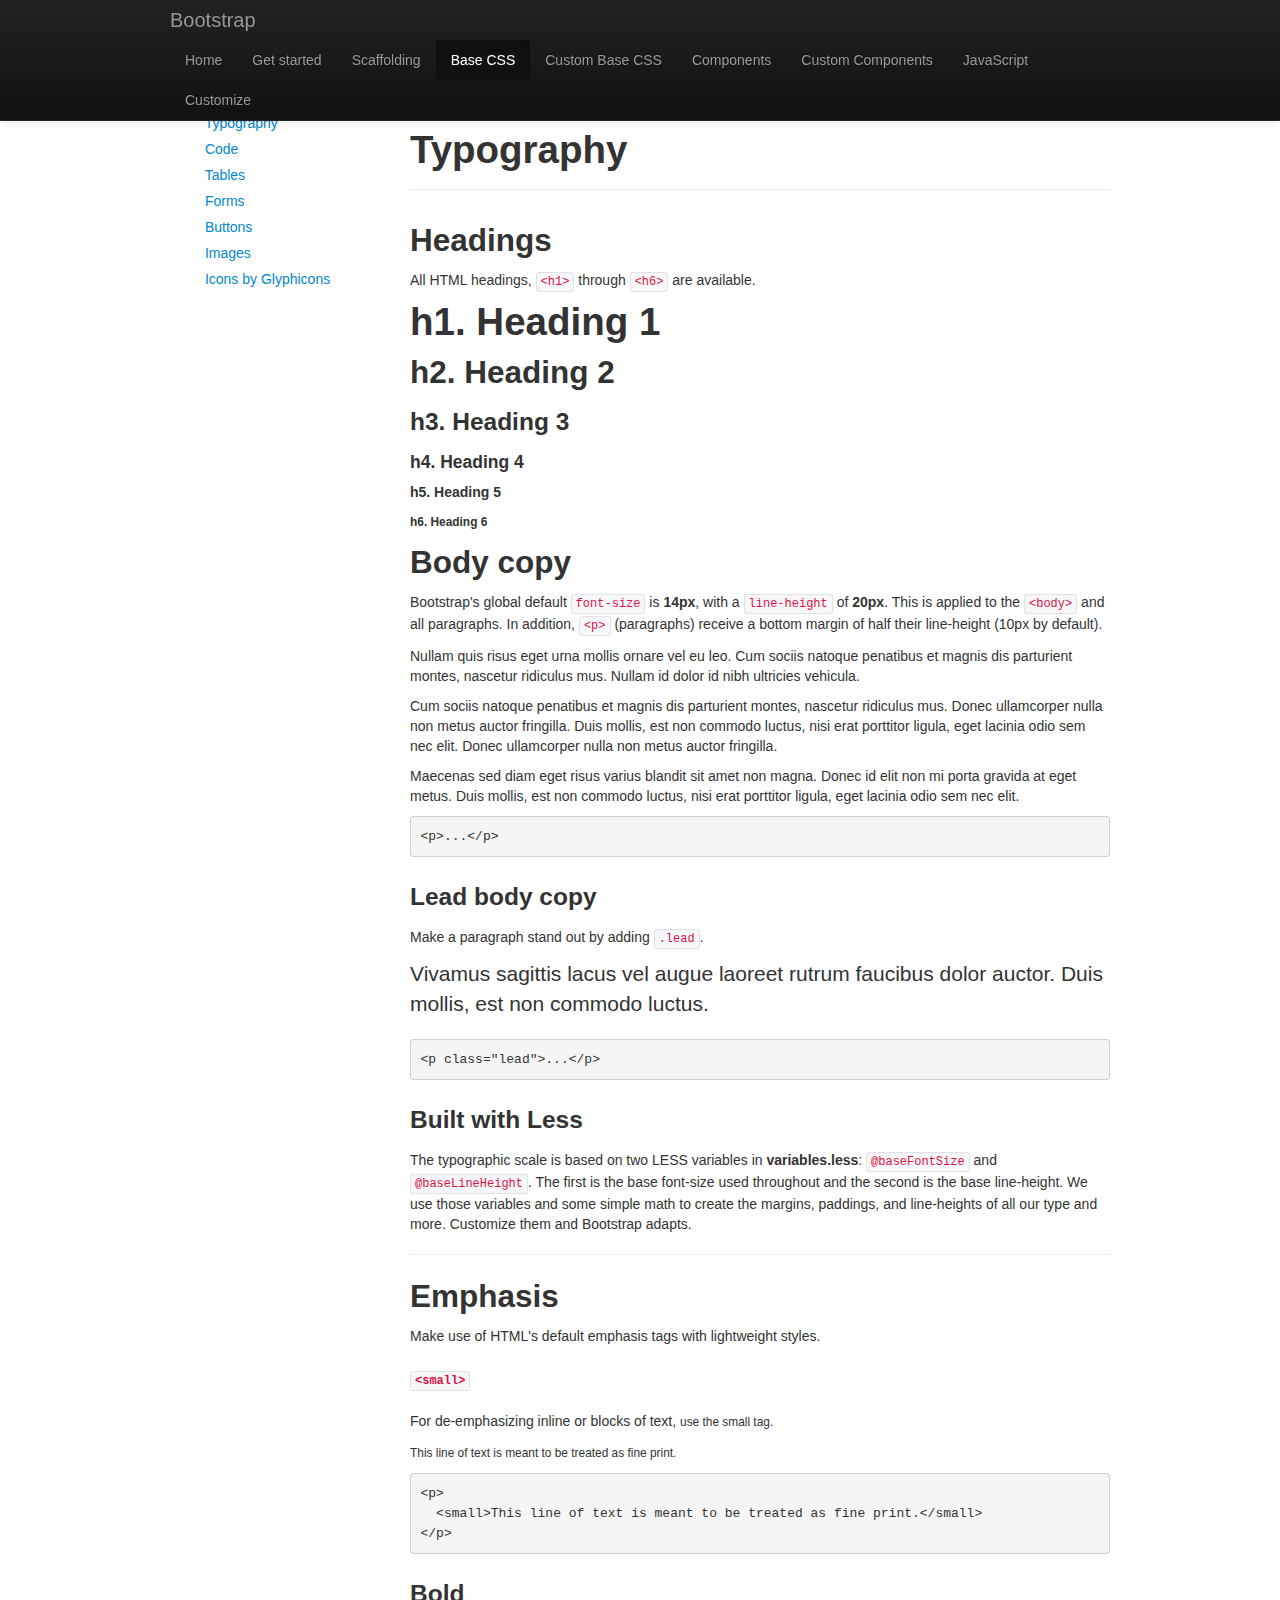
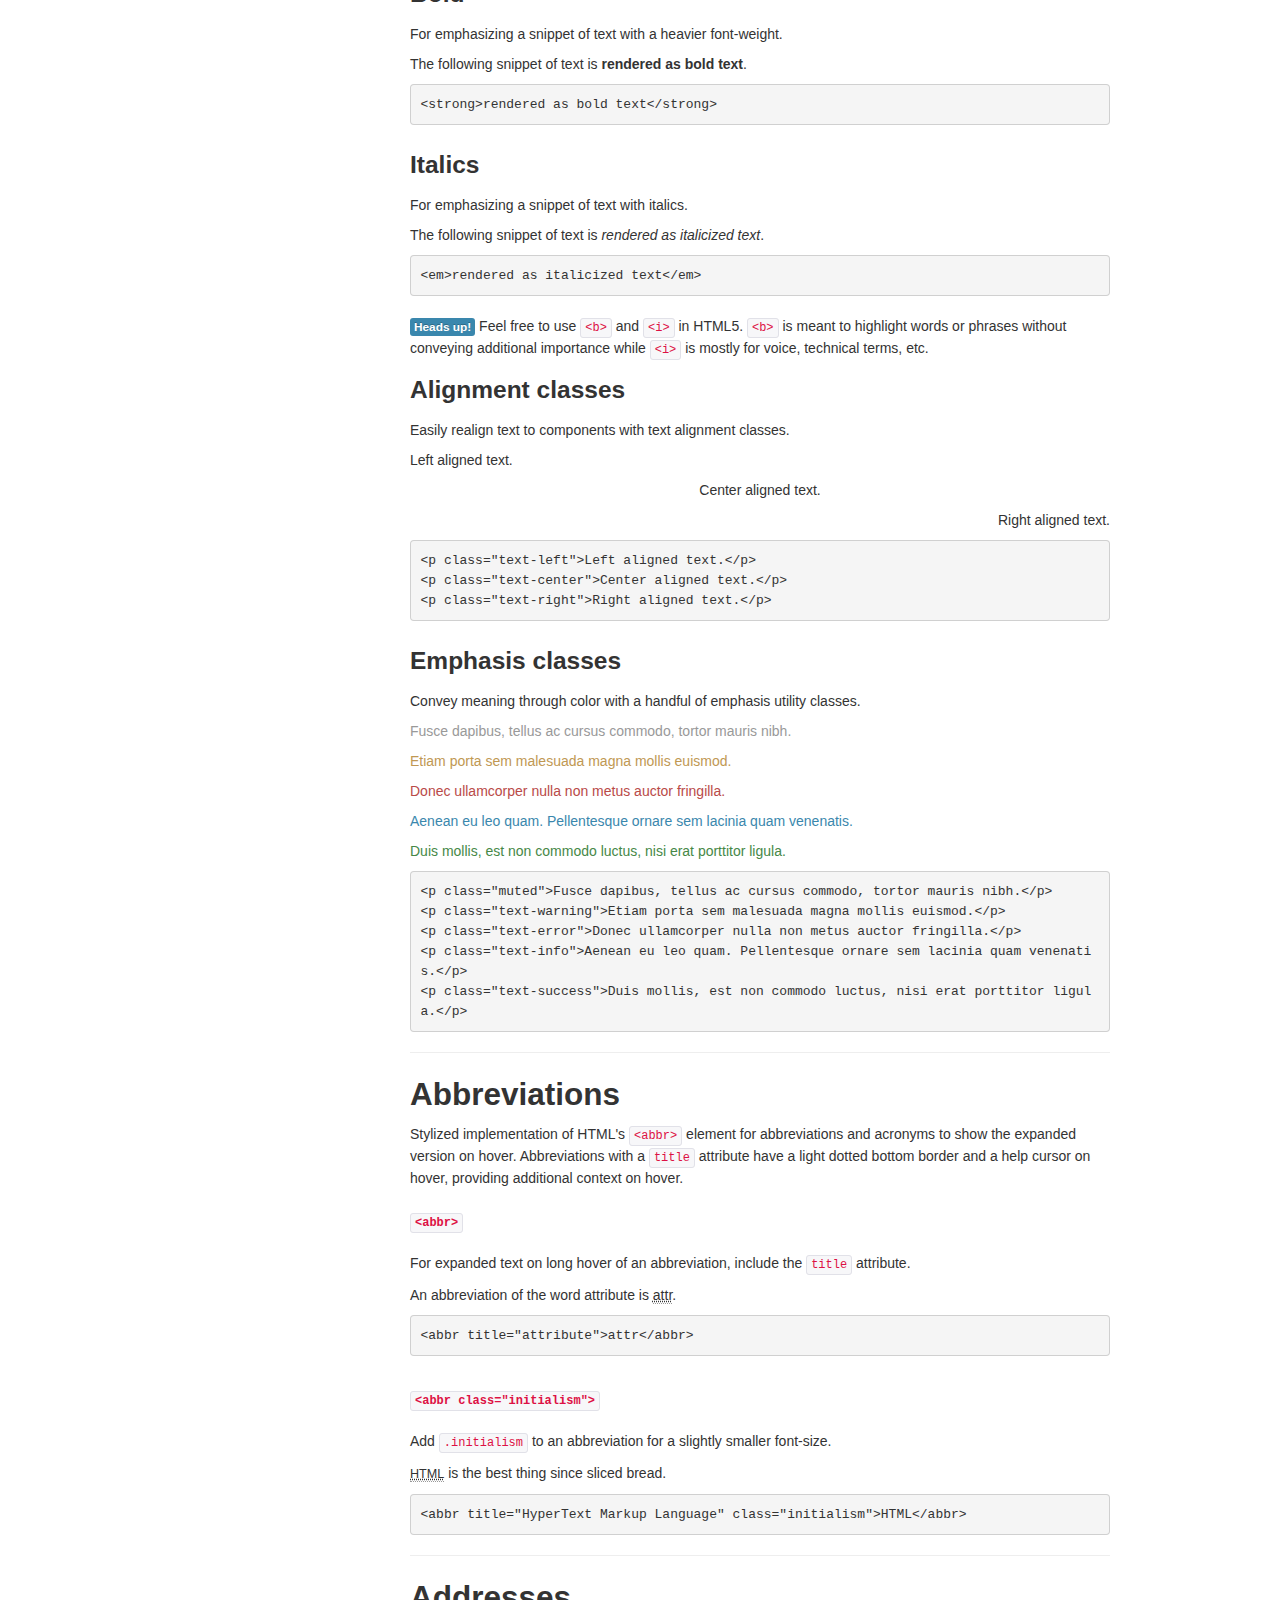
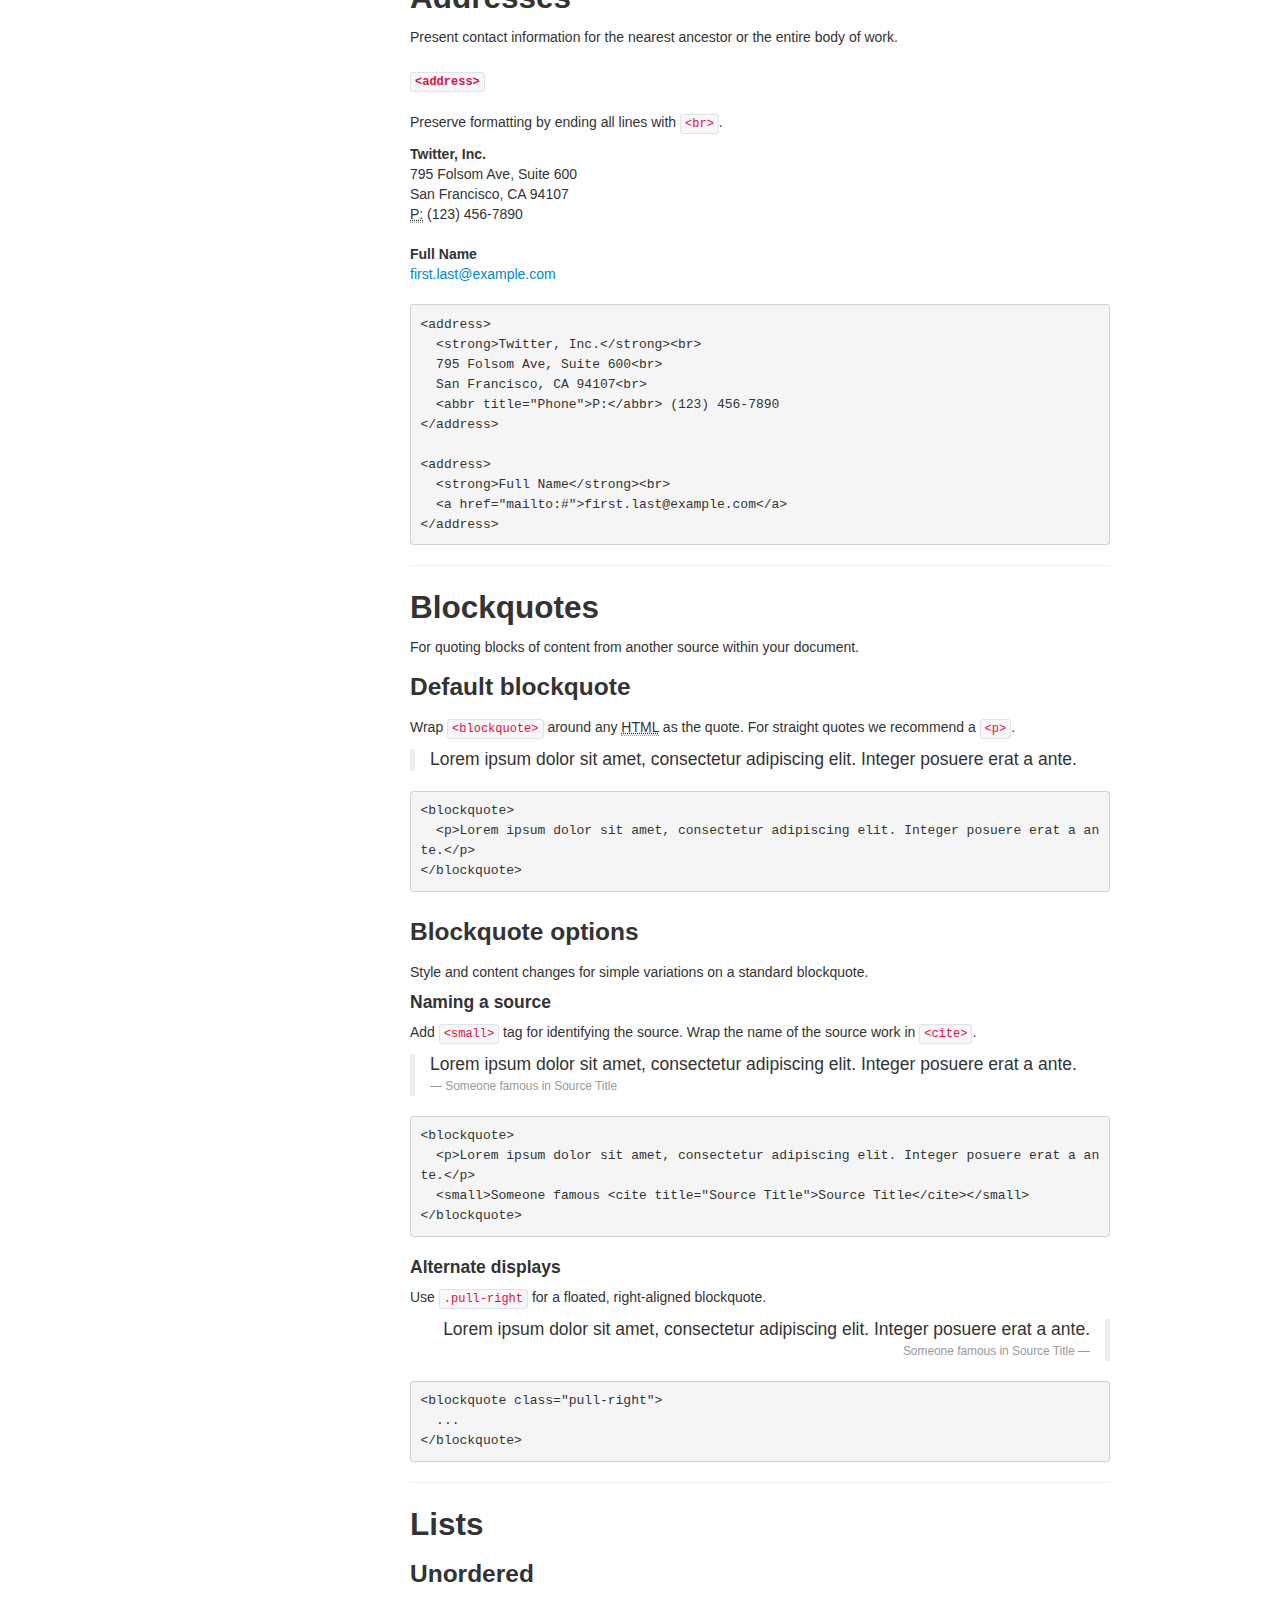
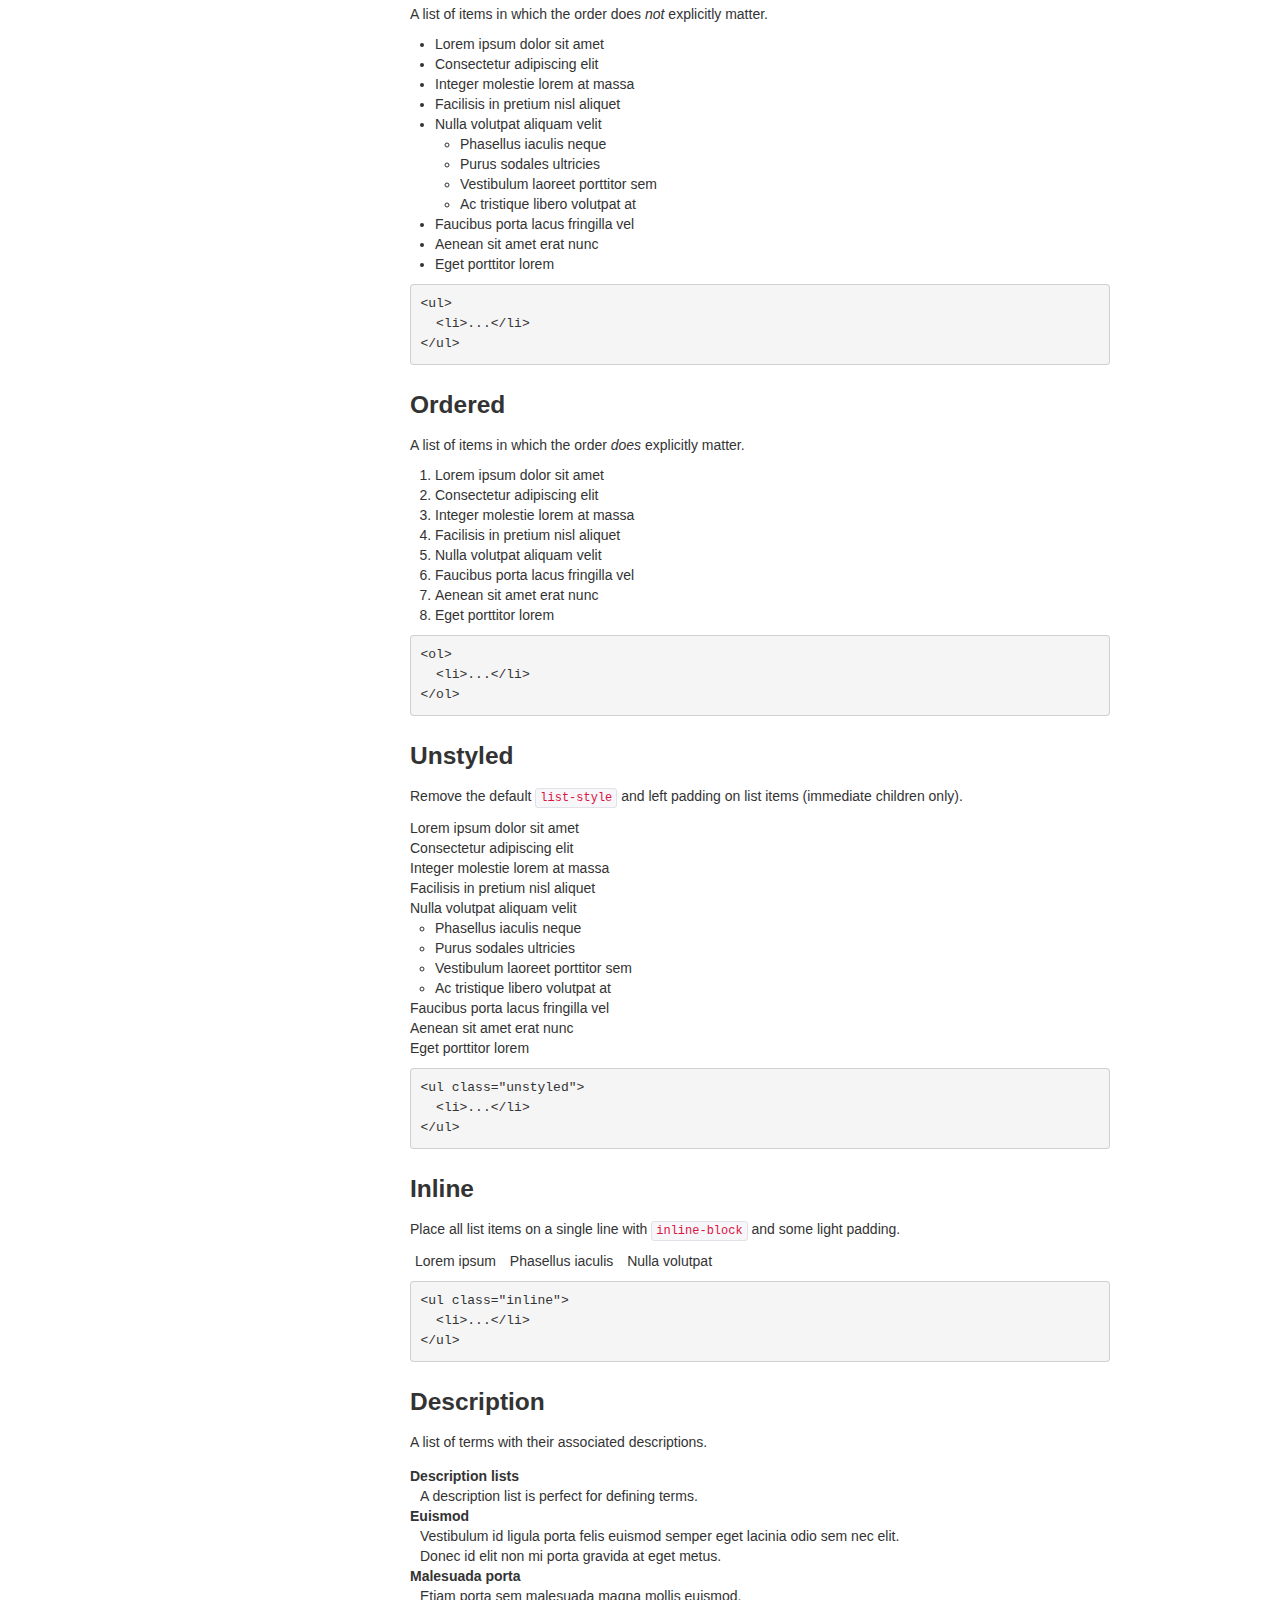
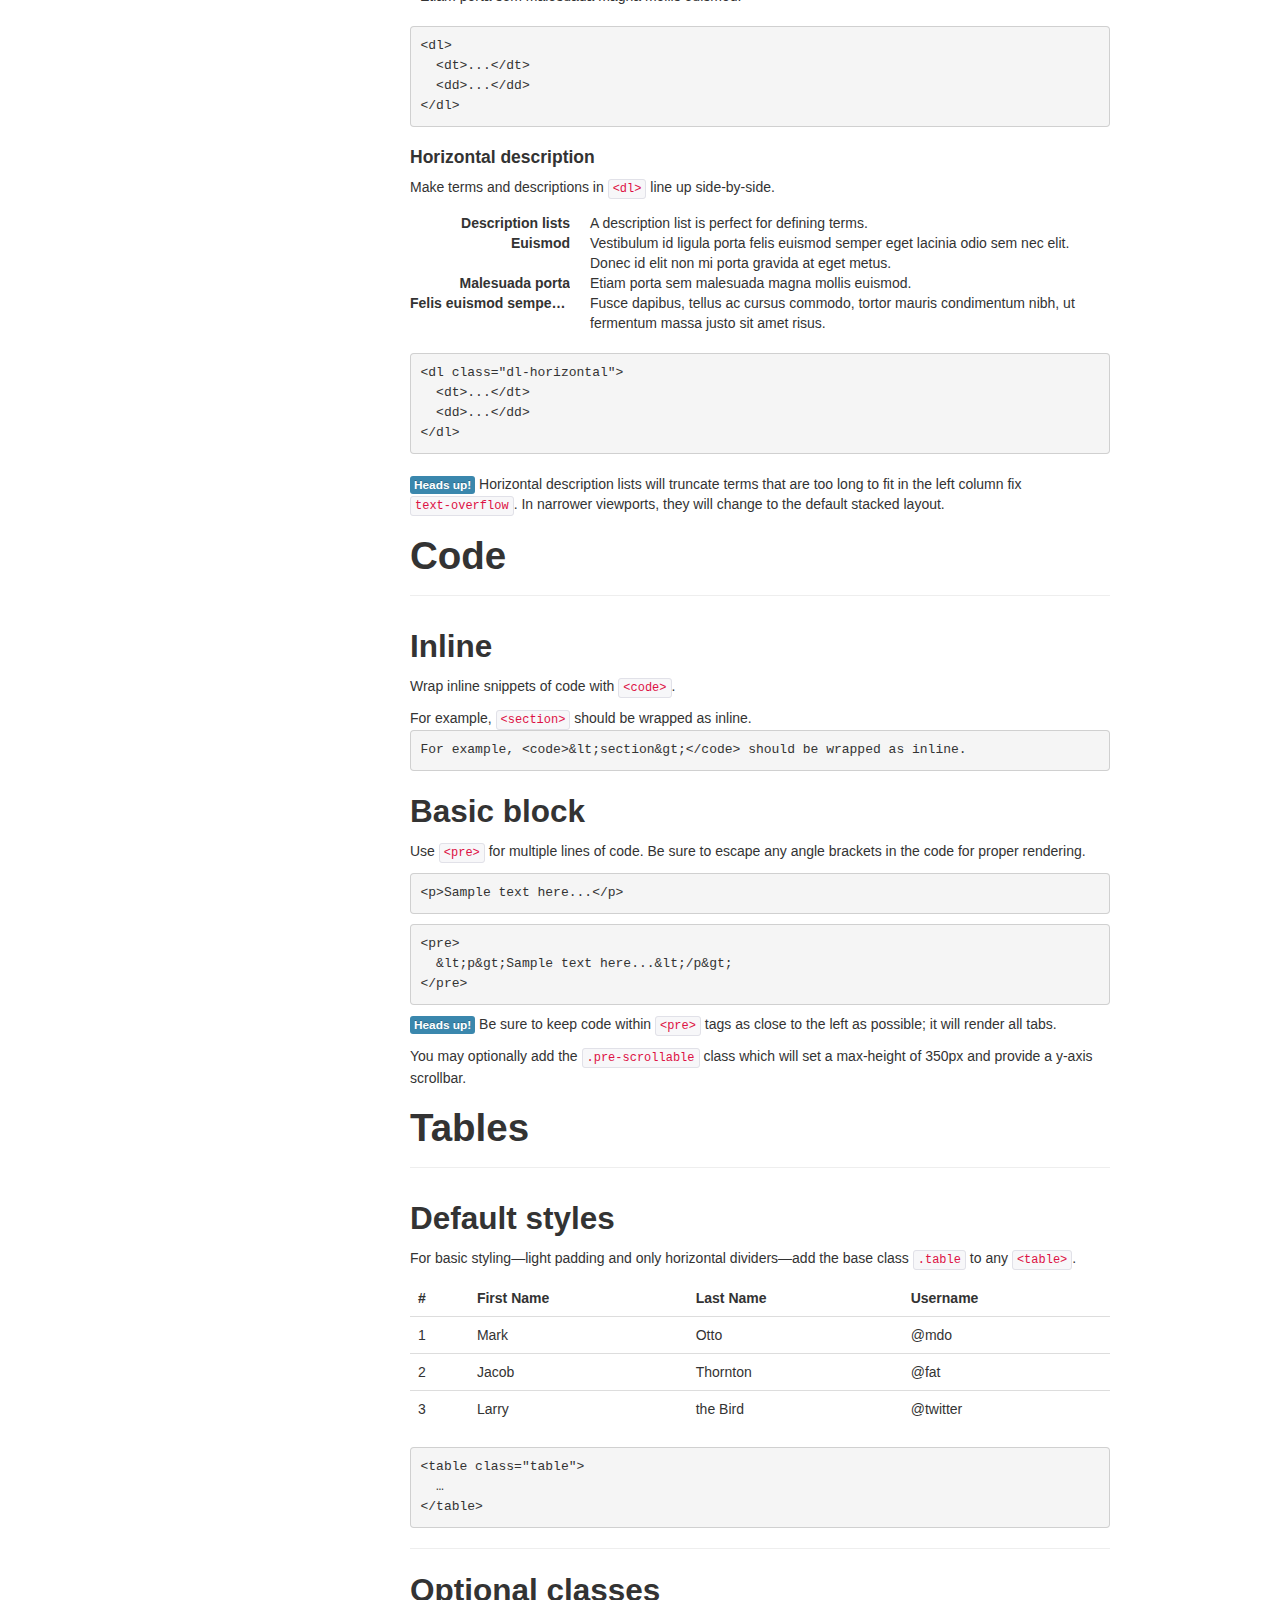
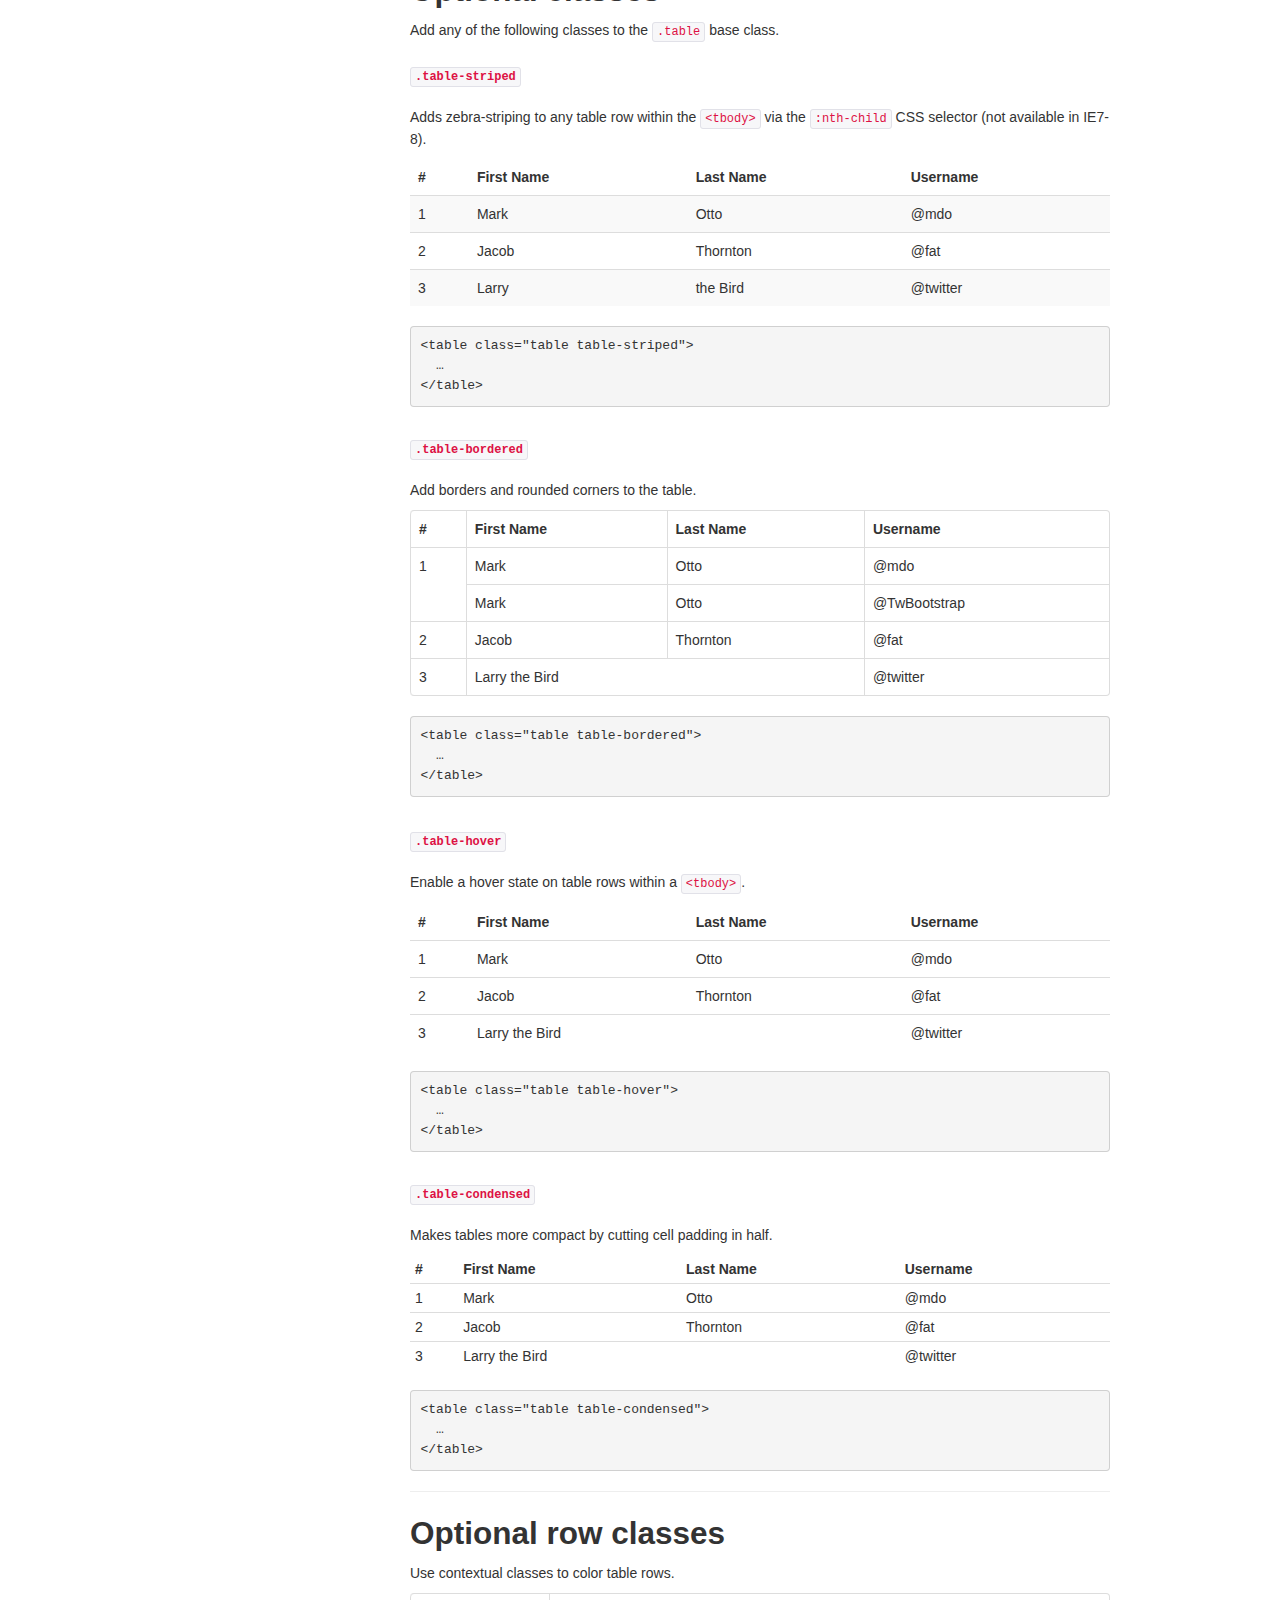
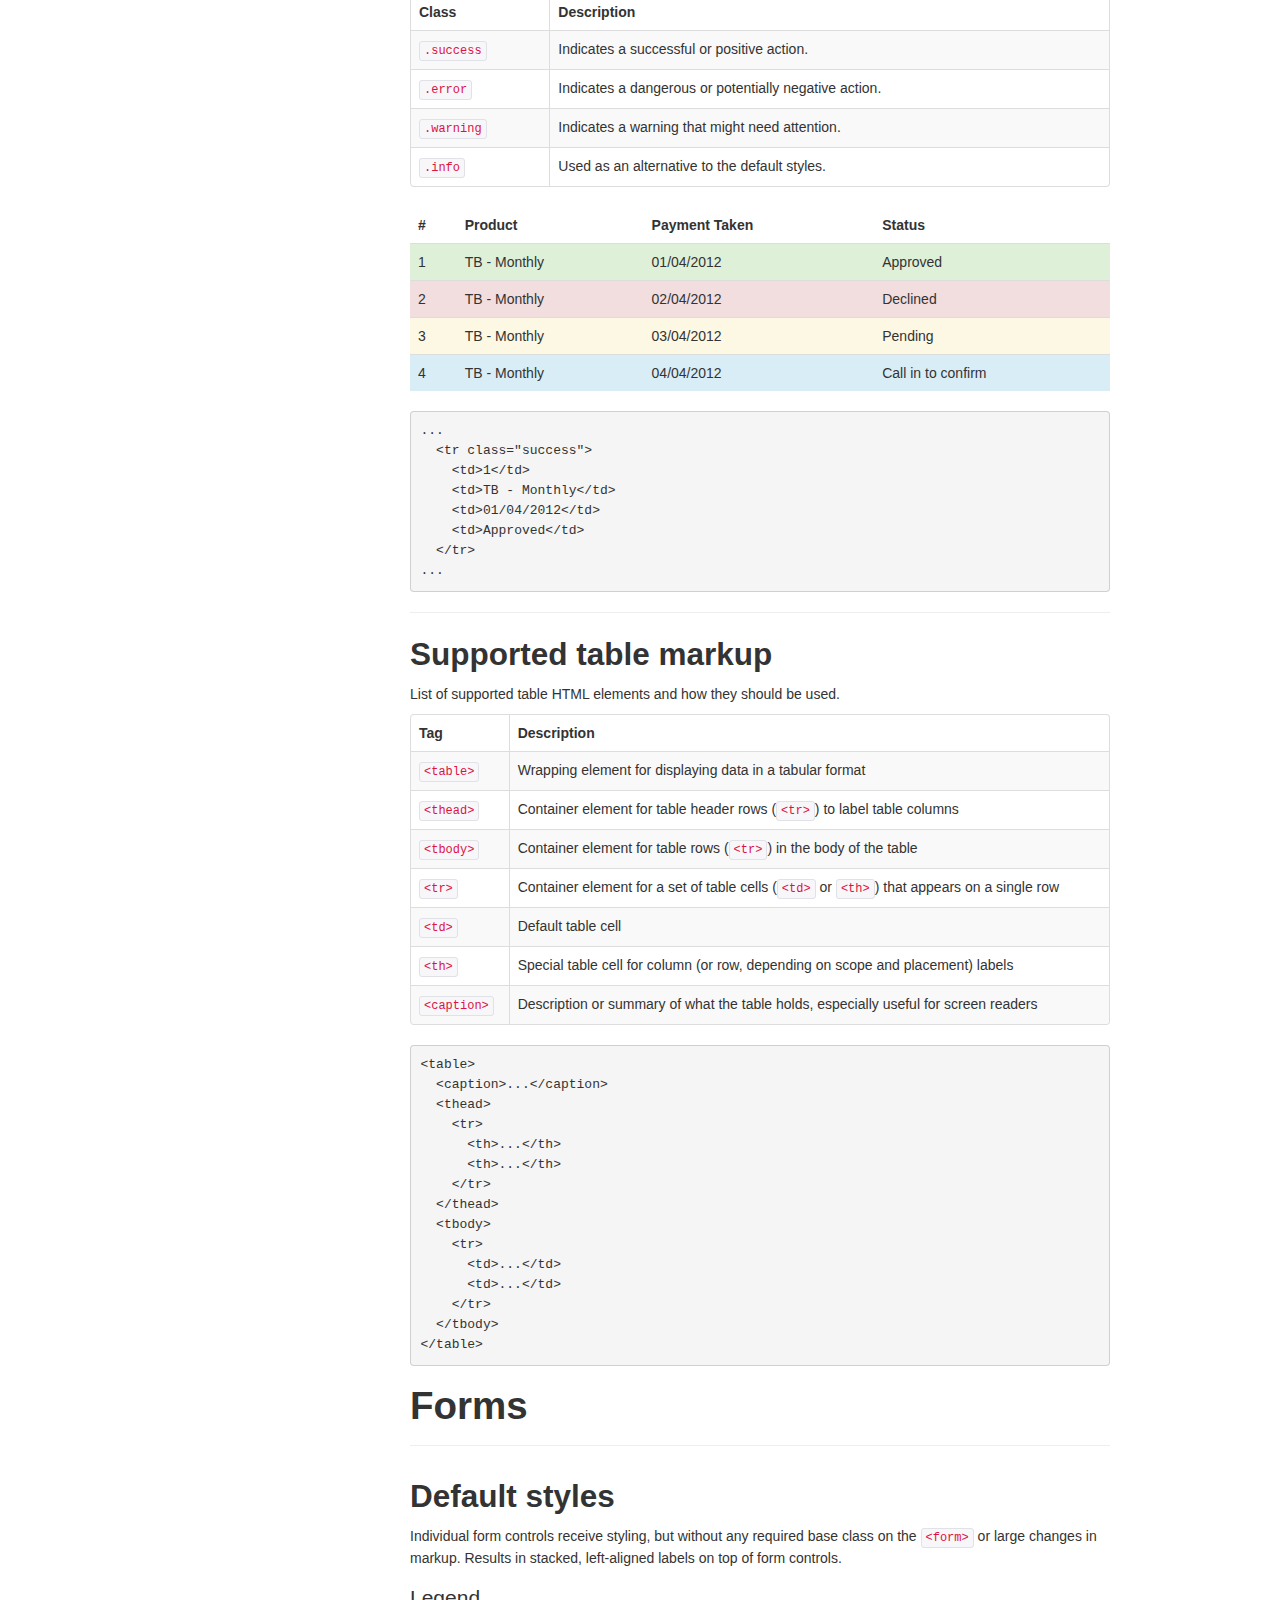
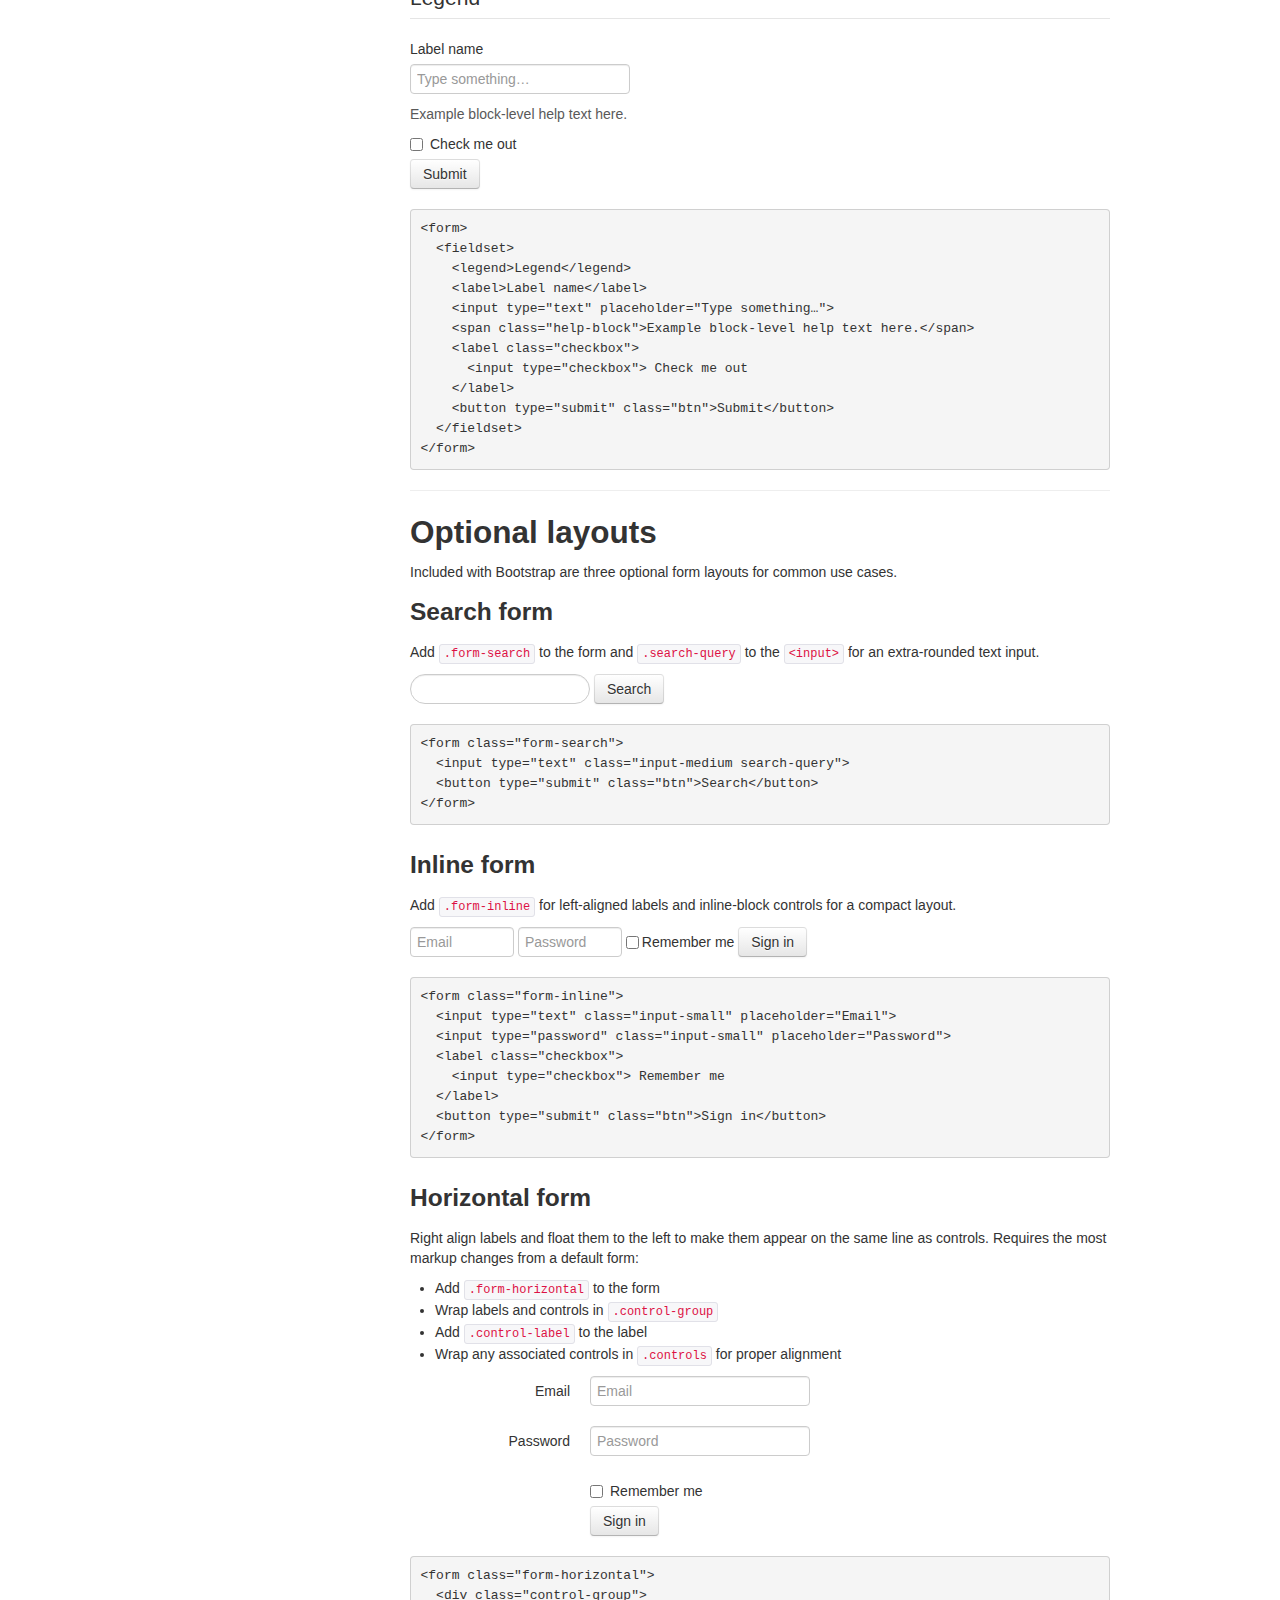
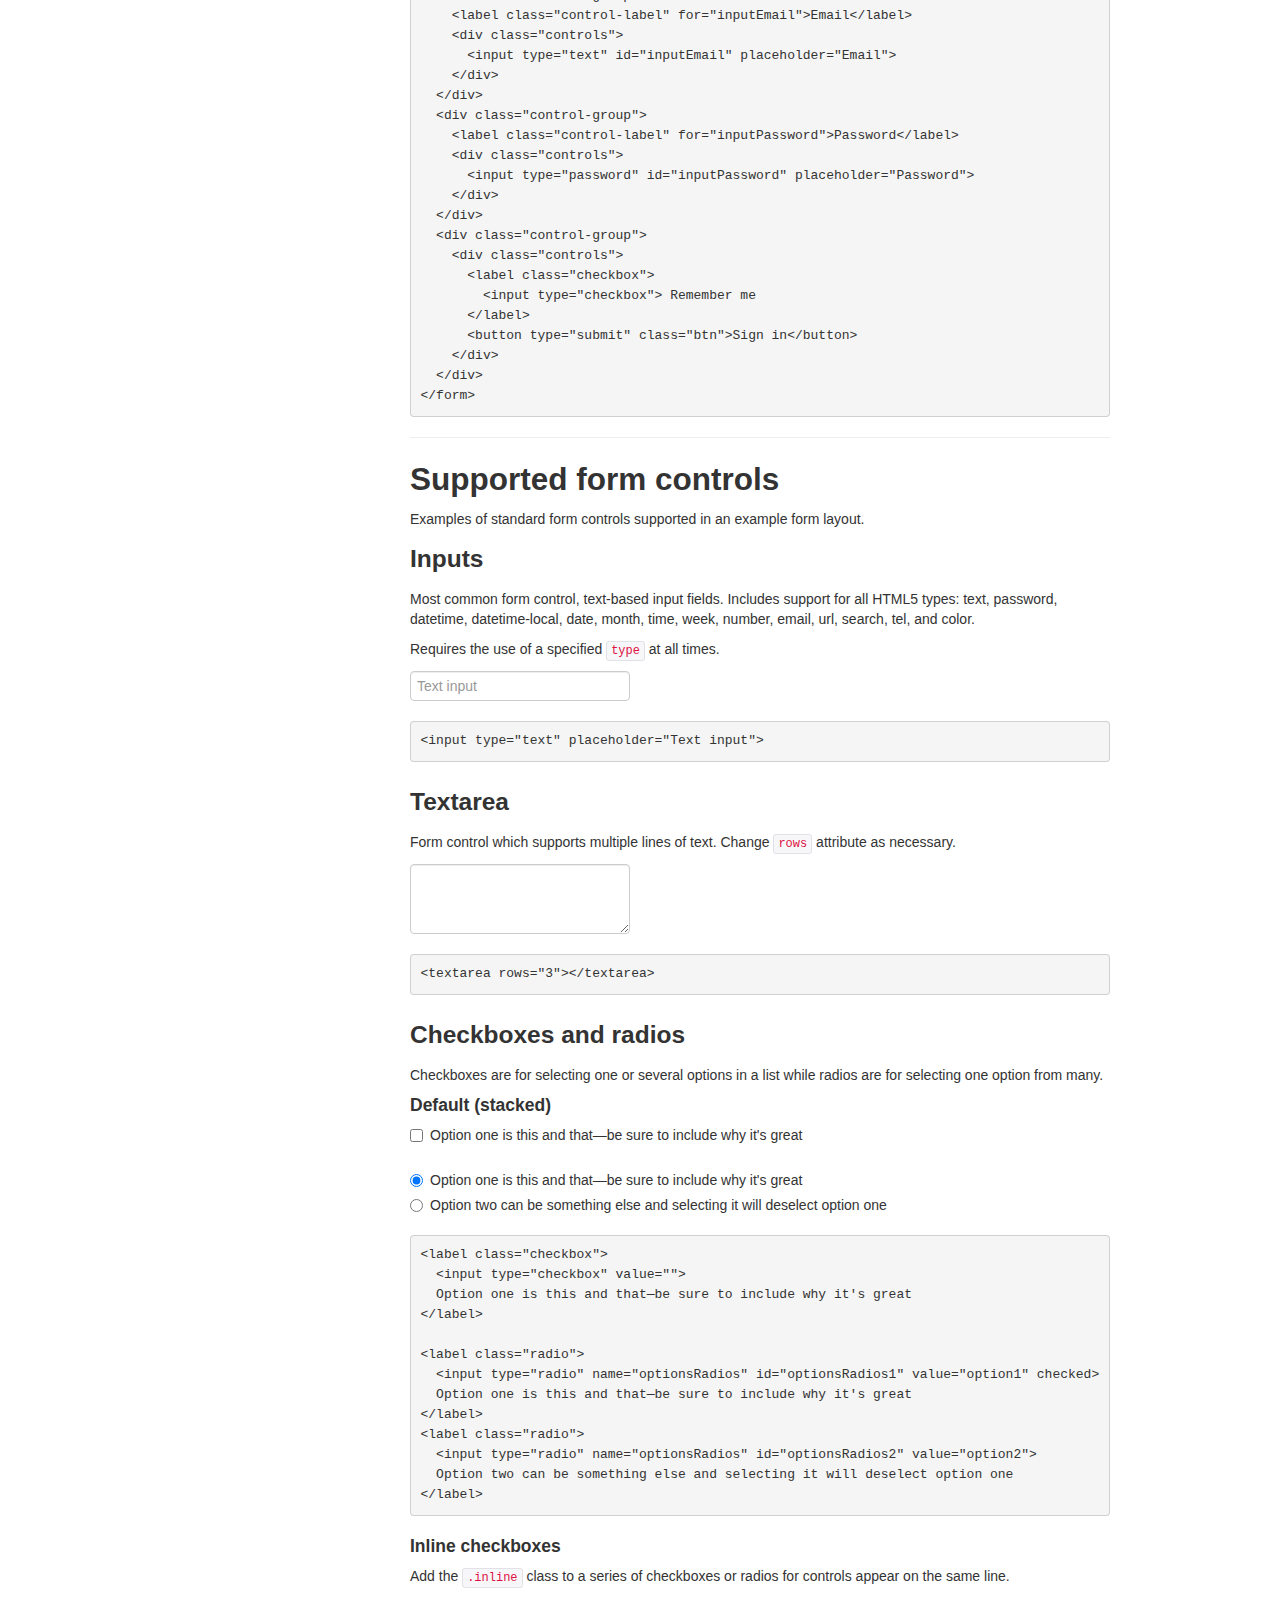
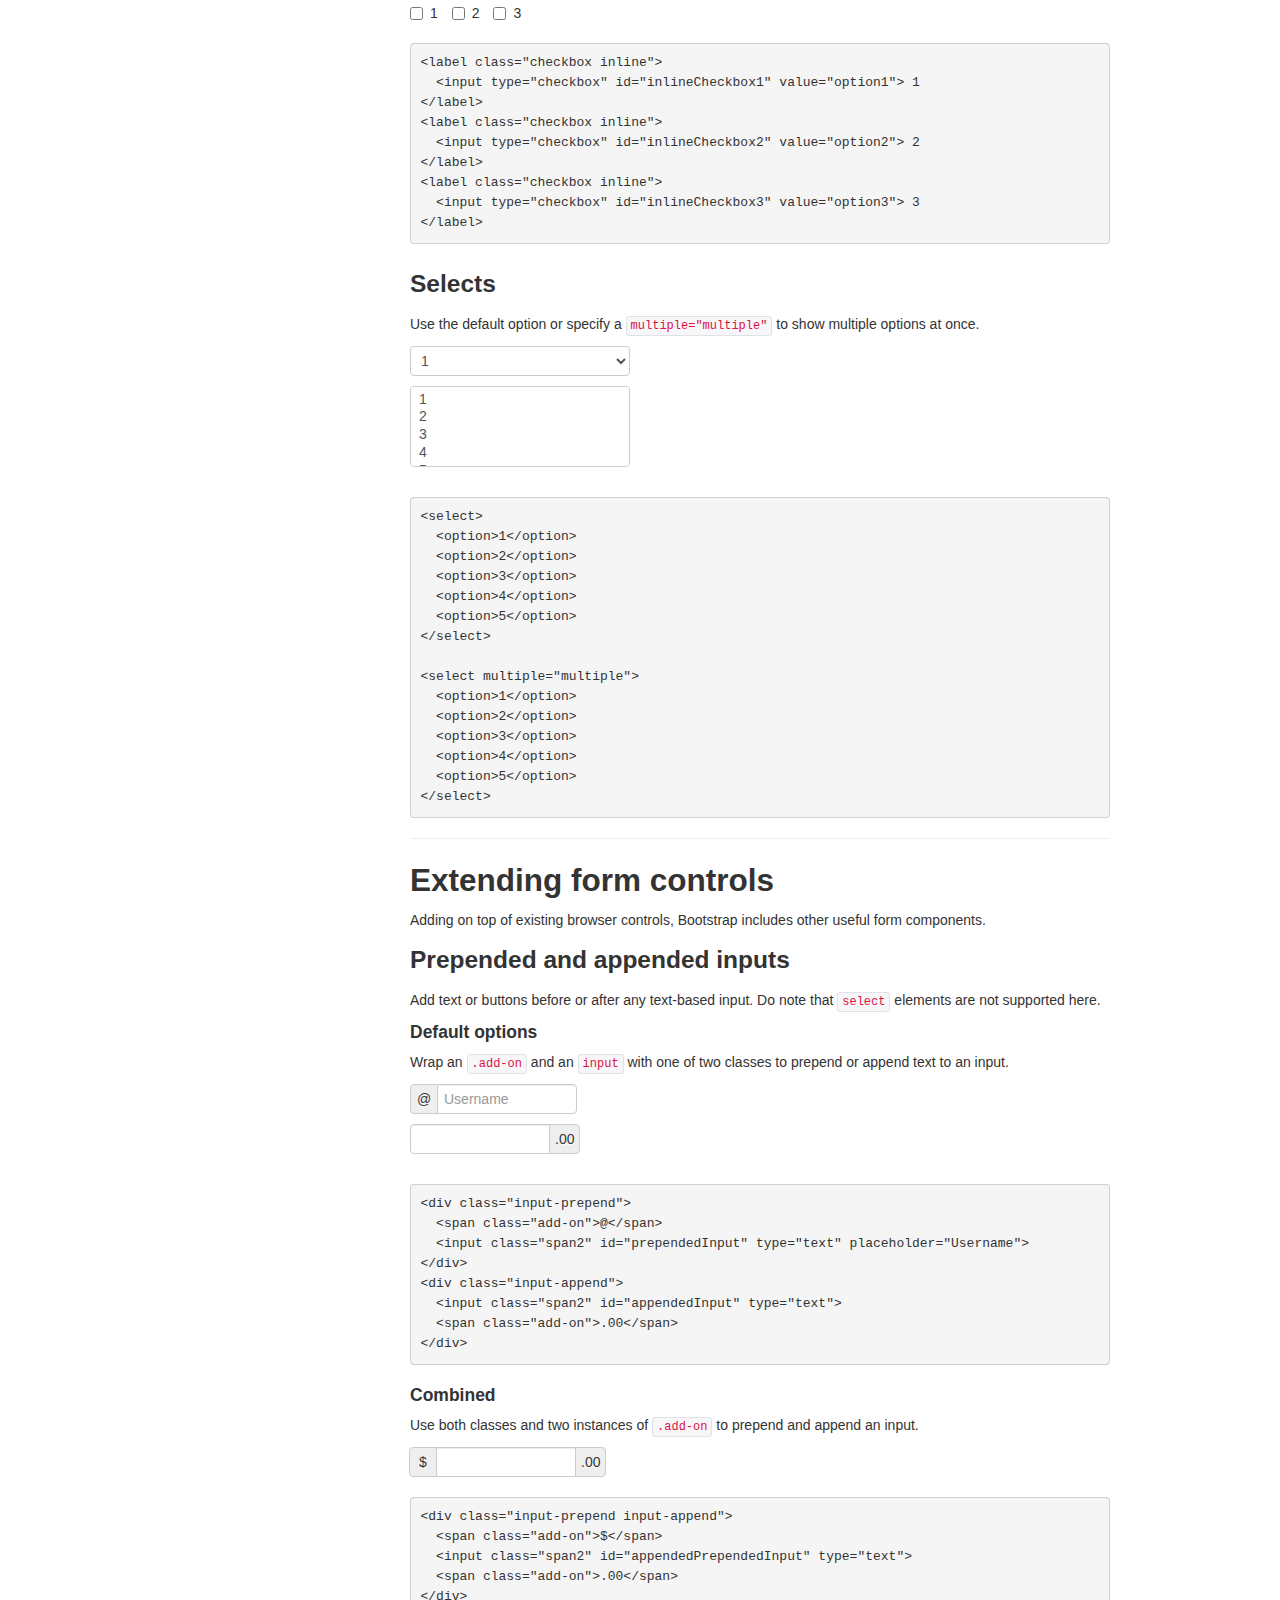
==== docs/base-css.html @ 0d6fdd69 "Media Followers component first version." ====
<!DOCTYPE html>
<html lang="en">
  <head>
    <meta charset="utf-8">
    <title>Base · Bootstrap</title>
    <meta name="viewport" content="width=device-width, initial-scale=1.0">
    <meta name="description" content="">
    <meta name="author" content="">

    <!-- Le styles -->
    <link href="assets/css/bootstrap.css" rel="stylesheet">
    <link href="assets/css/bootstrap-responsive.css" rel="stylesheet">
    <link href="assets/css/docs.css" rel="stylesheet">
    <link href="assets/js/google-code-prettify/prettify.css" rel="stylesheet">

    <!-- Le HTML5 shim, for IE6-8 support of HTML5 elements -->
    <!--[if lt IE 9]>
      <script src="assets/js/html5shiv.js"></script>
    <![endif]-->

    <!-- Le fav and touch icons -->
    <link rel="apple-touch-icon-precomposed" sizes="144x144" href="assets/ico/apple-touch-icon-144-precomposed.png">
    <link rel="apple-touch-icon-precomposed" sizes="114x114" href="assets/ico/apple-touch-icon-114-precomposed.png">
      <link rel="apple-touch-icon-precomposed" sizes="72x72" href="assets/ico/apple-touch-icon-72-precomposed.png">
                    <link rel="apple-touch-icon-precomposed" href="assets/ico/apple-touch-icon-57-precomposed.png">
                                   <link rel="shortcut icon" href="assets/ico/favicon.png">

  </head>

  <body data-spy="scroll" data-target=".bs-docs-sidebar">

    <!-- Navbar
    ================================================== -->
    <div class="navbar navbar-inverse navbar-fixed-top">
      <div class="navbar-inner">
        <div class="container">
          <button type="button" class="btn btn-navbar" data-toggle="collapse" data-target=".nav-collapse">
            <span class="icon-bar"></span>
            <span class="icon-bar"></span>
            <span class="icon-bar"></span>
          </button>
          <a class="brand" href="./index.html">Bootstrap</a>
          <div class="nav-collapse collapse">
            <ul class="nav">
              <li class="">
                <a href="./index.html">Home</a>
              </li>
              <li class="">
                <a href="./getting-started.html">Get started</a>
              </li>
              <li class="">
                <a href="./scaffolding.html">Scaffolding</a>
              </li>
              <li class="active">
                <a href="./base-css.html">Base CSS</a>
              </li>
              <li class="">
                <a href="./custom-base-css.html">Custom Base CSS</a>
              </li>
              <li class="">
                <a href="./components.html">Components</a>
              </li>
              <li class="">
                <a href="./custom-components.html">Custom Components</a>
              </li>
              <li class="">
                <a href="./javascript.html">JavaScript</a>
              </li>
              <li class="">
                <a href="./customize.html">Customize</a>
              </li>
            </ul>
          </div>
        </div>
      </div>
    </div>

<!-- Subhead
================================================== -->
<header class="jumbotron subhead" id="overview">
  <div class="container">
    <h1>Base CSS</h1>
    <p class="lead">Fundamental HTML elements styled and enhanced with extensible classes.</p>
  </div>
</header>


  <div class="container">

    <!-- Docs nav
    ================================================== -->
    <div class="row">
      <div class="span3 bs-docs-sidebar">
        <ul class="nav nav-list bs-docs-sidenav">
          <li><a href="#typography"><i class="icon-chevron-right"></i> Typography</a></li>
          <li><a href="#code"><i class="icon-chevron-right"></i> Code</a></li>
          <li><a href="#tables"><i class="icon-chevron-right"></i> Tables</a></li>
          <li><a href="#forms"><i class="icon-chevron-right"></i> Forms</a></li>
          <li><a href="#buttons"><i class="icon-chevron-right"></i> Buttons</a></li>
          <li><a href="#images"><i class="icon-chevron-right"></i> Images</a></li>
          <li><a href="#icons"><i class="icon-chevron-right"></i> Icons by Glyphicons</a></li>
        </ul>
      </div>
      <div class="span9">



        <!-- Typography
        ================================================== -->
        <section id="typography">
          <div class="page-header">
            <h1>Typography</h1>
          </div>

          <h2 id="headings">Headings</h2>
          <p>All HTML headings, <code>&lt;h1&gt;</code> through <code>&lt;h6&gt;</code> are available.</p>
          <div class="bs-docs-example">
            <h1>h1. Heading 1</h1>
            <h2>h2. Heading 2</h2>
            <h3>h3. Heading 3</h3>
            <h4>h4. Heading 4</h4>
            <h5>h5. Heading 5</h5>
            <h6>h6. Heading 6</h6>
          </div>

          <h2 id="body-copy">Body copy</h2>
          <p>Bootstrap's global default <code>font-size</code> is <strong>14px</strong>, with a <code>line-height</code> of <strong>20px</strong>. This is applied to the <code>&lt;body&gt;</code> and all paragraphs. In addition, <code>&lt;p&gt;</code> (paragraphs) receive a bottom margin of half their line-height (10px by default).</p>
          <div class="bs-docs-example">
            <p>Nullam quis risus eget urna mollis ornare vel eu leo. Cum sociis natoque penatibus et magnis dis parturient montes, nascetur ridiculus mus. Nullam id dolor id nibh ultricies vehicula.</p>
            <p>Cum sociis natoque penatibus et magnis dis parturient montes, nascetur ridiculus mus. Donec ullamcorper nulla non metus auctor fringilla. Duis mollis, est non commodo luctus, nisi erat porttitor ligula, eget lacinia odio sem nec elit. Donec ullamcorper nulla non metus auctor fringilla.</p>
            <p>Maecenas sed diam eget risus varius blandit sit amet non magna. Donec id elit non mi porta gravida at eget metus. Duis mollis, est non commodo luctus, nisi erat porttitor ligula, eget lacinia odio sem nec elit.</p>
          </div>
          <pre class="prettyprint">&lt;p&gt;...&lt;/p&gt;</pre>

          <h3>Lead body copy</h3>
          <p>Make a paragraph stand out by adding <code>.lead</code>.</p>
          <div class="bs-docs-example">
            <p class="lead">Vivamus sagittis lacus vel augue laoreet rutrum faucibus dolor auctor. Duis mollis, est non commodo luctus.</p>
          </div>
          <pre class="prettyprint">&lt;p class="lead"&gt;...&lt;/p&gt;</pre>

          <h3>Built with Less</h3>
          <p>The typographic scale is based on two LESS variables in <strong>variables.less</strong>: <code>@baseFontSize</code> and <code>@baseLineHeight</code>. The first is the base font-size used throughout and the second is the base line-height. We use those variables and some simple math to create the margins, paddings, and line-heights of all our type and more. Customize them and Bootstrap adapts.</p>


          <hr class="bs-docs-separator">


          <h2 id="emphasis">Emphasis</h2>
          <p>Make use of HTML's default emphasis tags with lightweight styles.</p>

          <h3><code>&lt;small&gt;</code></h3>
          <p>For de-emphasizing inline or blocks of text, <small>use the small tag.</small></p>
          <div class="bs-docs-example">
            <p><small>This line of text is meant to be treated as fine print.</small></p>
          </div>
<pre class="prettyprint">
&lt;p&gt;
  &lt;small&gt;This line of text is meant to be treated as fine print.&lt;/small&gt;
&lt;/p&gt;
</pre>

          <h3>Bold</h3>
          <p>For emphasizing a snippet of text with a heavier font-weight.</p>
          <div class="bs-docs-example">
            <p>The following snippet of text is <strong>rendered as bold text</strong>.</p>
          </div>
          <pre class="prettyprint">&lt;strong&gt;rendered as bold text&lt;/strong&gt;</pre>

          <h3>Italics</h3>
          <p>For emphasizing a snippet of text with italics.</p>
          <div class="bs-docs-example">
            <p>The following snippet of text is <em>rendered as italicized text</em>.</p>
          </div>
          <pre class="prettyprint">&lt;em&gt;rendered as italicized text&lt;/em&gt;</pre>

          <p><span class="label label-info">Heads up!</span> Feel free to use <code>&lt;b&gt;</code> and <code>&lt;i&gt;</code> in HTML5. <code>&lt;b&gt;</code> is meant to highlight words or phrases without conveying additional importance while <code>&lt;i&gt;</code> is mostly for voice, technical terms, etc.</p>

          <h3>Alignment classes</h3>
          <p>Easily realign text to components with text alignment classes.</p>
          <div class="bs-docs-example">
            <p class="text-left">Left aligned text.</p>
            <p class="text-center">Center aligned text.</p>
            <p class="text-right">Right aligned text.</p>
          </div>
<pre class="prettyprint linenums">
&lt;p class="text-left"&gt;Left aligned text.&lt;/p&gt;
&lt;p class="text-center"&gt;Center aligned text.&lt;/p&gt;
&lt;p class="text-right"&gt;Right aligned text.&lt;/p&gt;
</pre>

          <h3>Emphasis classes</h3>
          <p>Convey meaning through color with a handful of emphasis utility classes.</p>
          <div class="bs-docs-example">
            <p class="muted">Fusce dapibus, tellus ac cursus commodo, tortor mauris nibh.</p>
            <p class="text-warning">Etiam porta sem malesuada magna mollis euismod.</p>
            <p class="text-error">Donec ullamcorper nulla non metus auctor fringilla.</p>
            <p class="text-info">Aenean eu leo quam. Pellentesque ornare sem lacinia quam venenatis.</p>
            <p class="text-success">Duis mollis, est non commodo luctus, nisi erat porttitor ligula.</p>
          </div>
<pre class="prettyprint linenums">
&lt;p class="muted"&gt;Fusce dapibus, tellus ac cursus commodo, tortor mauris nibh.&lt;/p&gt;
&lt;p class="text-warning"&gt;Etiam porta sem malesuada magna mollis euismod.&lt;/p&gt;
&lt;p class="text-error"&gt;Donec ullamcorper nulla non metus auctor fringilla.&lt;/p&gt;
&lt;p class="text-info"&gt;Aenean eu leo quam. Pellentesque ornare sem lacinia quam venenatis.&lt;/p&gt;
&lt;p class="text-success"&gt;Duis mollis, est non commodo luctus, nisi erat porttitor ligula.&lt;/p&gt;
</pre>


          <hr class="bs-docs-separator">


          <h2 id="abbreviations">Abbreviations</h2>
          <p>Stylized implementation of HTML's <code>&lt;abbr&gt;</code> element for abbreviations and acronyms to show the expanded version on hover. Abbreviations with a <code>title</code> attribute have a light dotted bottom border and a help cursor on hover, providing additional context on hover.</p>

          <h3><code>&lt;abbr&gt;</code></h3>
          <p>For expanded text on long hover of an abbreviation, include the <code>title</code> attribute.</p>
          <div class="bs-docs-example">
            <p>An abbreviation of the word attribute is <abbr title="attribute">attr</abbr>.</p>
          </div>
          <pre class="prettyprint">&lt;abbr title="attribute"&gt;attr&lt;/abbr&gt;</pre>

          <h3><code>&lt;abbr class="initialism"&gt;</code></h3>
          <p>Add <code>.initialism</code> to an abbreviation for a slightly smaller font-size.</p>
          <div class="bs-docs-example">
            <p><abbr title="HyperText Markup Language" class="initialism">HTML</abbr> is the best thing since sliced bread.</p>
          </div>
          <pre class="prettyprint">&lt;abbr title="HyperText Markup Language" class="initialism"&gt;HTML&lt;/abbr&gt;</pre>


          <hr class="bs-docs-separator">


          <h2 id="addresses">Addresses</h2>
          <p>Present contact information for the nearest ancestor or the entire body of work.</p>

          <h3><code>&lt;address&gt;</code></h3>
          <p>Preserve formatting by ending all lines with <code>&lt;br&gt;</code>.</p>
          <div class="bs-docs-example">
            <address>
              <strong>Twitter, Inc.</strong><br>
              795 Folsom Ave, Suite 600<br>
              San Francisco, CA 94107<br>
              <abbr title="Phone">P:</abbr> (123) 456-7890
            </address>
            <address>
              <strong>Full Name</strong><br>
              <a href="mailto:#">first.last@example.com</a>
            </address>
          </div>
<pre class="prettyprint linenums">
&lt;address&gt;
  &lt;strong&gt;Twitter, Inc.&lt;/strong&gt;&lt;br&gt;
  795 Folsom Ave, Suite 600&lt;br&gt;
  San Francisco, CA 94107&lt;br&gt;
  &lt;abbr title="Phone"&gt;P:&lt;/abbr&gt; (123) 456-7890
&lt;/address&gt;

&lt;address&gt;
  &lt;strong&gt;Full Name&lt;/strong&gt;&lt;br&gt;
  &lt;a href="mailto:#"&gt;first.last@example.com&lt;/a&gt;
&lt;/address&gt;
</pre>


          <hr class="bs-docs-separator">


          <h2 id="blockquotes">Blockquotes</h2>
          <p>For quoting blocks of content from another source within your document.</p>

          <h3>Default blockquote</h3>
          <p>Wrap <code>&lt;blockquote&gt;</code> around any <abbr title="HyperText Markup Language">HTML</abbr> as the quote. For straight quotes we recommend a <code>&lt;p&gt;</code>.</p>
          <div class="bs-docs-example">
            <blockquote>
              <p>Lorem ipsum dolor sit amet, consectetur adipiscing elit. Integer posuere erat a ante.</p>
            </blockquote>
          </div>
<pre class="prettyprint linenums">
&lt;blockquote&gt;
  &lt;p&gt;Lorem ipsum dolor sit amet, consectetur adipiscing elit. Integer posuere erat a ante.&lt;/p&gt;
&lt;/blockquote&gt;
</pre>

          <h3>Blockquote options</h3>
          <p>Style and content changes for simple variations on a standard blockquote.</p>

          <h4>Naming a source</h4>
          <p>Add <code>&lt;small&gt;</code> tag for identifying the source. Wrap the name of the source work in <code>&lt;cite&gt;</code>.</p>
          <div class="bs-docs-example">
            <blockquote>
              <p>Lorem ipsum dolor sit amet, consectetur adipiscing elit. Integer posuere erat a ante.</p>
              <small>Someone famous in <cite title="Source Title">Source Title</cite></small>
            </blockquote>
          </div>
<pre class="prettyprint linenums">
&lt;blockquote&gt;
  &lt;p&gt;Lorem ipsum dolor sit amet, consectetur adipiscing elit. Integer posuere erat a ante.&lt;/p&gt;
  &lt;small&gt;Someone famous &lt;cite title="Source Title"&gt;Source Title&lt;/cite&gt;&lt;/small&gt;
&lt;/blockquote&gt;
</pre>

          <h4>Alternate displays</h4>
          <p>Use <code>.pull-right</code> for a floated, right-aligned blockquote.</p>
          <div class="bs-docs-example" style="overflow: hidden;">
            <blockquote class="pull-right">
              <p>Lorem ipsum dolor sit amet, consectetur adipiscing elit. Integer posuere erat a ante.</p>
              <small>Someone famous in <cite title="Source Title">Source Title</cite></small>
            </blockquote>
          </div>
<pre class="prettyprint linenums">
&lt;blockquote class="pull-right"&gt;
  ...
&lt;/blockquote&gt;
</pre>


          <hr class="bs-docs-separator">


          <!-- Lists -->
          <h2 id="lists">Lists</h2>

          <h3>Unordered</h3>
          <p>A list of items in which the order does <em>not</em> explicitly matter.</p>
          <div class="bs-docs-example">
            <ul>
              <li>Lorem ipsum dolor sit amet</li>
              <li>Consectetur adipiscing elit</li>
              <li>Integer molestie lorem at massa</li>
              <li>Facilisis in pretium nisl aliquet</li>
              <li>Nulla volutpat aliquam velit
                <ul>
                  <li>Phasellus iaculis neque</li>
                  <li>Purus sodales ultricies</li>
                  <li>Vestibulum laoreet porttitor sem</li>
                  <li>Ac tristique libero volutpat at</li>
                </ul>
              </li>
              <li>Faucibus porta lacus fringilla vel</li>
              <li>Aenean sit amet erat nunc</li>
              <li>Eget porttitor lorem</li>
            </ul>
          </div>
<pre class="prettyprint linenums">
&lt;ul&gt;
  &lt;li&gt;...&lt;/li&gt;
&lt;/ul&gt;
</pre>

          <h3>Ordered</h3>
          <p>A list of items in which the order <em>does</em> explicitly matter.</p>
          <div class="bs-docs-example">
            <ol>
              <li>Lorem ipsum dolor sit amet</li>
              <li>Consectetur adipiscing elit</li>
              <li>Integer molestie lorem at massa</li>
              <li>Facilisis in pretium nisl aliquet</li>
              <li>Nulla volutpat aliquam velit</li>
              <li>Faucibus porta lacus fringilla vel</li>
              <li>Aenean sit amet erat nunc</li>
              <li>Eget porttitor lorem</li>
            </ol>
          </div>
<pre class="prettyprint linenums">
&lt;ol&gt;
  &lt;li&gt;...&lt;/li&gt;
&lt;/ol&gt;
</pre>

        <h3>Unstyled</h3>
        <p>Remove the default <code>list-style</code> and left padding on list items (immediate children only).</p>
        <div class="bs-docs-example">
          <ul class="unstyled">
            <li>Lorem ipsum dolor sit amet</li>
            <li>Consectetur adipiscing elit</li>
            <li>Integer molestie lorem at massa</li>
            <li>Facilisis in pretium nisl aliquet</li>
            <li>Nulla volutpat aliquam velit
              <ul>
                <li>Phasellus iaculis neque</li>
                <li>Purus sodales ultricies</li>
                <li>Vestibulum laoreet porttitor sem</li>
                <li>Ac tristique libero volutpat at</li>
              </ul>
            </li>
            <li>Faucibus porta lacus fringilla vel</li>
            <li>Aenean sit amet erat nunc</li>
            <li>Eget porttitor lorem</li>
          </ul>
        </div>
<pre class="prettyprint linenums">
&lt;ul class="unstyled"&gt;
  &lt;li&gt;...&lt;/li&gt;
&lt;/ul&gt;
</pre>

        <h3>Inline</h3>
        <p>Place all list items on a single line with <code>inline-block</code> and some light padding.</p>
        <div class="bs-docs-example">
          <ul class="inline">
            <li>Lorem ipsum</li>
            <li>Phasellus iaculis</li>
            <li>Nulla volutpat</li>
          </ul>
        </div>
<pre class="prettyprint linenums">
&lt;ul class="inline"&gt;
  &lt;li&gt;...&lt;/li&gt;
&lt;/ul&gt;
</pre>

        <h3>Description</h3>
        <p>A list of terms with their associated descriptions.</p>
        <div class="bs-docs-example">
          <dl>
            <dt>Description lists</dt>
            <dd>A description list is perfect for defining terms.</dd>
            <dt>Euismod</dt>
            <dd>Vestibulum id ligula porta felis euismod semper eget lacinia odio sem nec elit.</dd>
            <dd>Donec id elit non mi porta gravida at eget metus.</dd>
            <dt>Malesuada porta</dt>
            <dd>Etiam porta sem malesuada magna mollis euismod.</dd>
          </dl>
        </div>
<pre class="prettyprint linenums">
&lt;dl&gt;
  &lt;dt&gt;...&lt;/dt&gt;
  &lt;dd&gt;...&lt;/dd&gt;
&lt;/dl&gt;
</pre>

        <h4>Horizontal description</h4>
        <p>Make terms and descriptions in <code>&lt;dl&gt;</code> line up side-by-side.</p>
        <div class="bs-docs-example">
          <dl class="dl-horizontal">
            <dt>Description lists</dt>
            <dd>A description list is perfect for defining terms.</dd>
            <dt>Euismod</dt>
            <dd>Vestibulum id ligula porta felis euismod semper eget lacinia odio sem nec elit.</dd>
            <dd>Donec id elit non mi porta gravida at eget metus.</dd>
            <dt>Malesuada porta</dt>
            <dd>Etiam porta sem malesuada magna mollis euismod.</dd>
            <dt>Felis euismod semper eget lacinia</dt>
            <dd>Fusce dapibus, tellus ac cursus commodo, tortor mauris condimentum nibh, ut fermentum massa justo sit amet risus.</dd>
          </dl>
        </div>
<pre class="prettyprint linenums">
&lt;dl class="dl-horizontal"&gt;
  &lt;dt&gt;...&lt;/dt&gt;
  &lt;dd&gt;...&lt;/dd&gt;
&lt;/dl&gt;
</pre>
        <p>
          <span class="label label-info">Heads up!</span>
          Horizontal description lists will truncate terms that are too long to fit in the left column fix <code>text-overflow</code>. In narrower viewports, they will change to the default stacked layout.
        </p>
      </section>



        <!-- Code
        ================================================== -->
        <section id="code">
          <div class="page-header">
            <h1>Code</h1>
          </div>

          <h2>Inline</h2>
          <p>Wrap inline snippets of code with <code>&lt;code&gt;</code>.</p>
<div class="bs-docs-example">
  For example, <code>&lt;section&gt;</code> should be wrapped as inline.
</div>
<pre class="prettyprint linenums">
For example, &lt;code&gt;&amp;lt;section&amp;gt;&lt;/code&gt; should be wrapped as inline.
</pre>

          <h2>Basic block</h2>
          <p>Use <code>&lt;pre&gt;</code> for multiple lines of code. Be sure to escape any angle brackets in the code for proper rendering.</p>
<div class="bs-docs-example">
  <pre>&lt;p&gt;Sample text here...&lt;/p&gt;</pre>
</div>
<pre class="prettyprint linenums" style="margin-bottom: 9px;">
&lt;pre&gt;
  &amp;lt;p&amp;gt;Sample text here...&amp;lt;/p&amp;gt;
&lt;/pre&gt;
</pre>
          <p><span class="label label-info">Heads up!</span> Be sure to keep code within <code>&lt;pre&gt;</code> tags as close to the left as possible; it will render all tabs.</p>
          <p>You may optionally add the <code>.pre-scrollable</code> class which will set a max-height of 350px and provide a y-axis scrollbar.</p>
        </section>



        <!-- Tables
        ================================================== -->
        <section id="tables">
          <div class="page-header">
            <h1>Tables</h1>
          </div>

          <h2>Default styles</h2>
          <p>For basic styling&mdash;light padding and only horizontal dividers&mdash;add the base class <code>.table</code> to any <code>&lt;table&gt;</code>.</p>
          <div class="bs-docs-example">
            <table class="table">
              <thead>
                <tr>
                  <th>#</th>
                  <th>First Name</th>
                  <th>Last Name</th>
                  <th>Username</th>
                </tr>
              </thead>
              <tbody>
                <tr>
                  <td>1</td>
                  <td>Mark</td>
                  <td>Otto</td>
                  <td>@mdo</td>
                </tr>
                <tr>
                  <td>2</td>
                  <td>Jacob</td>
                  <td>Thornton</td>
                  <td>@fat</td>
                </tr>
                <tr>
                  <td>3</td>
                  <td>Larry</td>
                  <td>the Bird</td>
                  <td>@twitter</td>
                </tr>
              </tbody>
            </table>
          </div>
<pre class="prettyprint linenums">
&lt;table class="table"&gt;
  …
&lt;/table&gt;
</pre>


          <hr class="bs-docs-separator">


          <h2>Optional classes</h2>
          <p>Add any of the following classes to the <code>.table</code> base class.</p>

          <h3><code>.table-striped</code></h3>
          <p>Adds zebra-striping to any table row within the <code>&lt;tbody&gt;</code> via the <code>:nth-child</code> CSS selector (not available in IE7-8).</p>
          <div class="bs-docs-example">
            <table class="table table-striped">
              <thead>
                <tr>
                  <th>#</th>
                  <th>First Name</th>
                  <th>Last Name</th>
                  <th>Username</th>
                </tr>
              </thead>
              <tbody>
                <tr>
                  <td>1</td>
                  <td>Mark</td>
                  <td>Otto</td>
                  <td>@mdo</td>
                </tr>
                <tr>
                  <td>2</td>
                  <td>Jacob</td>
                  <td>Thornton</td>
                  <td>@fat</td>
                </tr>
                <tr>
                  <td>3</td>
                  <td>Larry</td>
                  <td>the Bird</td>
                  <td>@twitter</td>
                </tr>
              </tbody>
            </table>
          </div>
<pre class="prettyprint linenums" style="margin-bottom: 18px;">
&lt;table class="table table-striped"&gt;
  …
&lt;/table&gt;
</pre>

          <h3><code>.table-bordered</code></h3>
          <p>Add borders and rounded corners to the table.</p>
          <div class="bs-docs-example">
            <table class="table table-bordered">
              <thead>
                <tr>
                  <th>#</th>
                  <th>First Name</th>
                  <th>Last Name</th>
                  <th>Username</th>
                </tr>
              </thead>
              <tbody>
                <tr>
                  <td rowspan="2">1</td>
                  <td>Mark</td>
                  <td>Otto</td>
                  <td>@mdo</td>
                </tr>
                <tr>
                  <td>Mark</td>
                  <td>Otto</td>
                  <td>@TwBootstrap</td>
                </tr>
                <tr>
                  <td>2</td>
                  <td>Jacob</td>
                  <td>Thornton</td>
                  <td>@fat</td>
                </tr>
                <tr>
                  <td>3</td>
                  <td colspan="2">Larry the Bird</td>
                  <td>@twitter</td>
                </tr>
              </tbody>
            </table>
          </div>
<pre class="prettyprint linenums">
&lt;table class="table table-bordered"&gt;
  …
&lt;/table&gt;
</pre>

          <h3><code>.table-hover</code></h3>
          <p>Enable a hover state on table rows within a <code>&lt;tbody&gt;</code>.</p>
          <div class="bs-docs-example">
            <table class="table table-hover">
              <thead>
                <tr>
                  <th>#</th>
                  <th>First Name</th>
                  <th>Last Name</th>
                  <th>Username</th>
                </tr>
              </thead>
              <tbody>
                <tr>
                  <td>1</td>
                  <td>Mark</td>
                  <td>Otto</td>
                  <td>@mdo</td>
                </tr>
                <tr>
                  <td>2</td>
                  <td>Jacob</td>
                  <td>Thornton</td>
                  <td>@fat</td>
                </tr>
                <tr>
                  <td>3</td>
                  <td colspan="2">Larry the Bird</td>
                  <td>@twitter</td>
                </tr>
              </tbody>
            </table>
          </div>
<pre class="prettyprint linenums" style="margin-bottom: 18px;">
&lt;table class="table table-hover"&gt;
  …
&lt;/table&gt;
</pre>

          <h3><code>.table-condensed</code></h3>
          <p>Makes tables more compact by cutting cell padding in half.</p>
          <div class="bs-docs-example">
            <table class="table table-condensed">
              <thead>
                <tr>
                  <th>#</th>
                  <th>First Name</th>
                  <th>Last Name</th>
                  <th>Username</th>
                </tr>
              </thead>
              <tbody>
                <tr>
                  <td>1</td>
                  <td>Mark</td>
                  <td>Otto</td>
                  <td>@mdo</td>
                </tr>
                <tr>
                  <td>2</td>
                  <td>Jacob</td>
                  <td>Thornton</td>
                  <td>@fat</td>
                </tr>
                <tr>
                  <td>3</td>
                  <td colspan="2">Larry the Bird</td>
                  <td>@twitter</td>
                </tr>
              </tbody>
            </table>
          </div>
<pre class="prettyprint linenums" style="margin-bottom: 18px;">
&lt;table class="table table-condensed"&gt;
  …
&lt;/table&gt;
</pre>


          <hr class="bs-docs-separator">


          <h2>Optional row classes</h2>
          <p>Use contextual classes to color table rows.</p>
          <table class="table table-bordered table-striped">
            <colgroup>
              <col class="span1">
              <col class="span7">
            </colgroup>
            <thead>
              <tr>
                <th>Class</th>
                <th>Description</th>
              </tr>
            </thead>
            <tbody>
              <tr>
                <td>
                  <code>.success</code>
                </td>
                <td>Indicates a successful or positive action.</td>
              </tr>
              <tr>
                <td>
                  <code>.error</code>
                </td>
                <td>Indicates a dangerous or potentially negative action.</td>
              </tr>
              <tr>
                <td>
                  <code>.warning</code>
                </td>
                <td>Indicates a warning that might need attention.</td>
              </tr>
              <tr>
                <td>
                  <code>.info</code>
                </td>
                <td>Used as an alternative to the default styles.</td>
              </tr>
            </tbody>
          </table>
          <div class="bs-docs-example">
            <table class="table">
              <thead>
                <tr>
                  <th>#</th>
                  <th>Product</th>
                  <th>Payment Taken</th>
                  <th>Status</th>
                </tr>
              </thead>
              <tbody>
                <tr class="success">
                  <td>1</td>
                  <td>TB - Monthly</td>
                  <td>01/04/2012</td>
                  <td>Approved</td>
                </tr>
                <tr class="error">
                  <td>2</td>
                  <td>TB - Monthly</td>
                  <td>02/04/2012</td>
                  <td>Declined</td>
                </tr>
                <tr class="warning">
                  <td>3</td>
                  <td>TB - Monthly</td>
                  <td>03/04/2012</td>
                  <td>Pending</td>
                </tr>
                <tr class="info">
                  <td>4</td>
                  <td>TB - Monthly</td>
                  <td>04/04/2012</td>
                  <td>Call in to confirm</td>
                </tr>
              </tbody>
            </table>
          </div>
<pre class="prettyprint linenums">
...
  &lt;tr class="success"&gt;
    &lt;td&gt;1&lt;/td&gt;
    &lt;td&gt;TB - Monthly&lt;/td&gt;
    &lt;td&gt;01/04/2012&lt;/td&gt;
    &lt;td&gt;Approved&lt;/td&gt;
  &lt;/tr&gt;
...
</pre>


          <hr class="bs-docs-separator">


          <h2>Supported table markup</h2>
          <p>List of supported table HTML elements and how they should be used.</p>
          <table class="table table-bordered table-striped">
            <colgroup>
              <col class="span1">
              <col class="span7">
            </colgroup>
            <thead>
              <tr>
                <th>Tag</th>
                <th>Description</th>
              </tr>
            </thead>
            <tbody>
              <tr>
                <td>
                  <code>&lt;table&gt;</code>
                </td>
                <td>
                  Wrapping element for displaying data in a tabular format
                </td>
              </tr>
              <tr>
                <td>
                  <code>&lt;thead&gt;</code>
                </td>
                <td>
                  Container element for table header rows (<code>&lt;tr&gt;</code>) to label table columns
                </td>
              </tr>
              <tr>
                <td>
                  <code>&lt;tbody&gt;</code>
                </td>
                <td>
                  Container element for table rows (<code>&lt;tr&gt;</code>) in the body of the table
                </td>
              </tr>
              <tr>
                <td>
                  <code>&lt;tr&gt;</code>
                </td>
                <td>
                  Container element for a set of table cells (<code>&lt;td&gt;</code> or <code>&lt;th&gt;</code>) that appears on a single row
                </td>
              </tr>
              <tr>
                <td>
                  <code>&lt;td&gt;</code>
                </td>
                <td>
                  Default table cell
                </td>
              </tr>
              <tr>
                <td>
                  <code>&lt;th&gt;</code>
                </td>
                <td>
                  Special table cell for column (or row, depending on scope and placement) labels
                </td>
              </tr>
              <tr>
                <td>
                  <code>&lt;caption&gt;</code>
                </td>
                <td>
                  Description or summary of what the table holds, especially useful for screen readers
                </td>
              </tr>
            </tbody>
          </table>
<pre class="prettyprint linenums">
&lt;table&gt;
  &lt;caption&gt;...&lt;/caption&gt;
  &lt;thead&gt;
    &lt;tr&gt;
      &lt;th&gt;...&lt;/th&gt;
      &lt;th&gt;...&lt;/th&gt;
    &lt;/tr&gt;
  &lt;/thead&gt;
  &lt;tbody&gt;
    &lt;tr&gt;
      &lt;td&gt;...&lt;/td&gt;
      &lt;td&gt;...&lt;/td&gt;
    &lt;/tr&gt;
  &lt;/tbody&gt;
&lt;/table&gt;
</pre>

        </section>



        <!-- Forms
        ================================================== -->
        <section id="forms">
          <div class="page-header">
            <h1>Forms</h1>
          </div>

          <h2>Default styles</h2>
          <p>Individual form controls receive styling, but without any required base class on the <code>&lt;form&gt;</code> or large changes in markup. Results in stacked, left-aligned labels on top of form controls.</p>
          <form class="bs-docs-example">
            <fieldset>
              <legend>Legend</legend>
              <label>Label name</label>
              <input type="text" placeholder="Type something…">
              <span class="help-block">Example block-level help text here.</span>
              <label class="checkbox">
                <input type="checkbox"> Check me out
              </label>
              <button type="submit" class="btn">Submit</button>
            </fieldset>
          </form>
<pre class="prettyprint linenums">
&lt;form&gt;
  &lt;fieldset&gt;
    &lt;legend&gt;Legend&lt;/legend&gt;
    &lt;label&gt;Label name&lt;/label&gt;
    &lt;input type="text" placeholder="Type something…"&gt;
    &lt;span class="help-block"&gt;Example block-level help text here.&lt;/span&gt;
    &lt;label class="checkbox"&gt;
      &lt;input type="checkbox"&gt; Check me out
    &lt;/label&gt;
    &lt;button type="submit" class="btn"&gt;Submit&lt;/button&gt;
  &lt;/fieldset&gt;
&lt;/form&gt;
</pre>


          <hr class="bs-docs-separator">


          <h2>Optional layouts</h2>
          <p>Included with Bootstrap are three optional form layouts for common use cases.</p>

          <h3>Search form</h3>
          <p>Add <code>.form-search</code> to the form and <code>.search-query</code> to the <code>&lt;input&gt;</code> for an extra-rounded text input.</p>
          <form class="bs-docs-example form-search">
            <input type="text" class="input-medium search-query">
            <button type="submit" class="btn">Search</button>
          </form>
<pre class="prettyprint linenums">
&lt;form class="form-search"&gt;
  &lt;input type="text" class="input-medium search-query"&gt;
  &lt;button type="submit" class="btn"&gt;Search&lt;/button&gt;
&lt;/form&gt;
</pre>

          <h3>Inline form</h3>
          <p>Add <code>.form-inline</code> for left-aligned labels and inline-block controls for a compact layout.</p>
          <form class="bs-docs-example form-inline">
            <input type="text" class="input-small" placeholder="Email">
            <input type="password" class="input-small" placeholder="Password">
            <label class="checkbox">
              <input type="checkbox"> Remember me
            </label>
            <button type="submit" class="btn">Sign in</button>
          </form>
<pre class="prettyprint linenums">
&lt;form class="form-inline"&gt;
  &lt;input type="text" class="input-small" placeholder="Email"&gt;
  &lt;input type="password" class="input-small" placeholder="Password"&gt;
  &lt;label class="checkbox"&gt;
    &lt;input type="checkbox"&gt; Remember me
  &lt;/label&gt;
  &lt;button type="submit" class="btn"&gt;Sign in&lt;/button&gt;
&lt;/form&gt;
</pre>

          <h3>Horizontal form</h3>
          <p>Right align labels and float them to the left to make them appear on the same line as controls. Requires the most markup changes from a default form:</p>
          <ul>
            <li>Add <code>.form-horizontal</code> to the form</li>
            <li>Wrap labels and controls in <code>.control-group</code></li>
            <li>Add <code>.control-label</code> to the label</li>
            <li>Wrap any associated controls in <code>.controls</code> for proper alignment</li>
          </ul>
          <form class="bs-docs-example form-horizontal">
            <div class="control-group">
              <label class="control-label" for="inputEmail">Email</label>
              <div class="controls">
                <input type="text" id="inputEmail" placeholder="Email">
              </div>
            </div>
            <div class="control-group">
              <label class="control-label" for="inputPassword">Password</label>
              <div class="controls">
                <input type="password" id="inputPassword" placeholder="Password">
              </div>
            </div>
            <div class="control-group">
              <div class="controls">
                <label class="checkbox">
                  <input type="checkbox"> Remember me
                </label>
                <button type="submit" class="btn">Sign in</button>
              </div>
            </div>
          </form>
<pre class="prettyprint linenums">
&lt;form class="form-horizontal"&gt;
  &lt;div class="control-group"&gt;
    &lt;label class="control-label" for="inputEmail"&gt;Email&lt;/label&gt;
    &lt;div class="controls"&gt;
      &lt;input type="text" id="inputEmail" placeholder="Email"&gt;
    &lt;/div&gt;
  &lt;/div&gt;
  &lt;div class="control-group"&gt;
    &lt;label class="control-label" for="inputPassword"&gt;Password&lt;/label&gt;
    &lt;div class="controls"&gt;
      &lt;input type="password" id="inputPassword" placeholder="Password"&gt;
    &lt;/div&gt;
  &lt;/div&gt;
  &lt;div class="control-group"&gt;
    &lt;div class="controls"&gt;
      &lt;label class="checkbox"&gt;
        &lt;input type="checkbox"&gt; Remember me
      &lt;/label&gt;
      &lt;button type="submit" class="btn"&gt;Sign in&lt;/button&gt;
    &lt;/div&gt;
  &lt;/div&gt;
&lt;/form&gt;
</pre>


          <hr class="bs-docs-separator">


          <h2>Supported form controls</h2>
          <p>Examples of standard form controls supported in an example form layout.</p>

          <h3>Inputs</h3>
          <p>Most common form control, text-based input fields. Includes support for all HTML5 types: text, password, datetime, datetime-local, date, month, time, week, number, email, url, search, tel, and color.</p>
          <p>Requires the use of a specified <code>type</code> at all times.</p>
          <form class="bs-docs-example form-inline">
            <input type="text" placeholder="Text input">
          </form>
<pre class="prettyprint linenums">
&lt;input type="text" placeholder="Text input"&gt;
</pre>

          <h3>Textarea</h3>
          <p>Form control which supports multiple lines of text. Change <code>rows</code> attribute as necessary.</p>
          <form class="bs-docs-example form-inline">
            <textarea rows="3"></textarea>
          </form>
<pre class="prettyprint linenums">
&lt;textarea rows="3"&gt;&lt;/textarea&gt;
</pre>

          <h3>Checkboxes and radios</h3>
          <p>Checkboxes are for selecting one or several options in a list while radios are for selecting one option from many.</p>
          <h4>Default (stacked)</h4>
          <form class="bs-docs-example">
            <label class="checkbox">
              <input type="checkbox" value="">
              Option one is this and that&mdash;be sure to include why it's great
            </label>
            <br>
            <label class="radio">
              <input type="radio" name="optionsRadios" id="optionsRadios1" value="option1" checked>
              Option one is this and that&mdash;be sure to include why it's great
            </label>
            <label class="radio">
              <input type="radio" name="optionsRadios" id="optionsRadios2" value="option2">
              Option two can be something else and selecting it will deselect option one
            </label>
          </form>
<pre class="prettyprint linenums">
&lt;label class="checkbox"&gt;
  &lt;input type="checkbox" value=""&gt;
  Option one is this and that&mdash;be sure to include why it's great
&lt;/label&gt;

&lt;label class="radio"&gt;
  &lt;input type="radio" name="optionsRadios" id="optionsRadios1" value="option1" checked&gt;
  Option one is this and that&mdash;be sure to include why it's great
&lt;/label&gt;
&lt;label class="radio"&gt;
  &lt;input type="radio" name="optionsRadios" id="optionsRadios2" value="option2"&gt;
  Option two can be something else and selecting it will deselect option one
&lt;/label&gt;
</pre>

          <h4>Inline checkboxes</h4>
          <p>Add the <code>.inline</code> class to a series of checkboxes or radios for controls appear on the same line.</p>
          <form class="bs-docs-example">
            <label class="checkbox inline">
              <input type="checkbox" id="inlineCheckbox1" value="option1"> 1
            </label>
            <label class="checkbox inline">
              <input type="checkbox" id="inlineCheckbox2" value="option2"> 2
            </label>
            <label class="checkbox inline">
              <input type="checkbox" id="inlineCheckbox3" value="option3"> 3
            </label>
          </form>
<pre class="prettyprint linenums">
&lt;label class="checkbox inline"&gt;
  &lt;input type="checkbox" id="inlineCheckbox1" value="option1"&gt; 1
&lt;/label&gt;
&lt;label class="checkbox inline"&gt;
  &lt;input type="checkbox" id="inlineCheckbox2" value="option2"&gt; 2
&lt;/label&gt;
&lt;label class="checkbox inline"&gt;
  &lt;input type="checkbox" id="inlineCheckbox3" value="option3"&gt; 3
&lt;/label&gt;
</pre>

          <h3>Selects</h3>
          <p>Use the default option or specify a <code>multiple="multiple"</code> to show multiple options at once.</p>
          <form class="bs-docs-example">
            <select>
              <option>1</option>
              <option>2</option>
              <option>3</option>
              <option>4</option>
              <option>5</option>
            </select>
            <br>
            <select multiple="multiple">
              <option>1</option>
              <option>2</option>
              <option>3</option>
              <option>4</option>
              <option>5</option>
            </select>
          </form>
<pre class="prettyprint linenums">
&lt;select&gt;
  &lt;option&gt;1&lt;/option&gt;
  &lt;option&gt;2&lt;/option&gt;
  &lt;option&gt;3&lt;/option&gt;
  &lt;option&gt;4&lt;/option&gt;
  &lt;option&gt;5&lt;/option&gt;
&lt;/select&gt;

&lt;select multiple="multiple"&gt;
  &lt;option&gt;1&lt;/option&gt;
  &lt;option&gt;2&lt;/option&gt;
  &lt;option&gt;3&lt;/option&gt;
  &lt;option&gt;4&lt;/option&gt;
  &lt;option&gt;5&lt;/option&gt;
&lt;/select&gt;
</pre>


          <hr class="bs-docs-separator">


          <h2>Extending form controls</h2>
          <p>Adding on top of existing browser controls, Bootstrap includes other useful form components.</p>

          <h3>Prepended and appended inputs</h3>
          <p>Add text or buttons before or after any text-based input. Do note that <code>select</code> elements are not supported here.</p>

          <h4>Default options</h4>
          <p>Wrap an <code>.add-on</code> and an <code>input</code> with one of two classes to prepend or append text to an input.</p>
          <form class="bs-docs-example">
            <div class="input-prepend">
              <span class="add-on">@</span>
              <input class="span2" id="prependedInput" type="text" placeholder="Username">
            </div>
            <br>
            <div class="input-append">
              <input class="span2" id="appendedInput" type="text">
              <span class="add-on">.00</span>
            </div>
          </form>
<pre class="prettyprint linenums">
&lt;div class="input-prepend"&gt;
  &lt;span class="add-on"&gt;@&lt;/span&gt;
  &lt;input class="span2" id="prependedInput" type="text" placeholder="Username"&gt;
&lt;/div&gt;
&lt;div class="input-append"&gt;
  &lt;input class="span2" id="appendedInput" type="text"&gt;
  &lt;span class="add-on"&gt;.00&lt;/span&gt;
&lt;/div&gt;
</pre>

          <h4>Combined</h4>
          <p>Use both classes and two instances of <code>.add-on</code> to prepend and append an input.</p>
          <form class="bs-docs-example form-inline">
            <div class="input-prepend input-append">
              <span class="add-on">$</span>
              <input class="span2" id="appendedPrependedInput" type="text">
              <span class="add-on">.00</span>
            </div>
          </form>
<pre class="prettyprint linenums">
&lt;div class="input-prepend input-append"&gt;
  &lt;span class="add-on"&gt;$&lt;/span&gt;
  &lt;input class="span2" id="appendedPrependedInput" type="text"&gt;
  &lt;span class="add-on"&gt;.00&lt;/span&gt;
&lt;/div&gt;
</pre>

          <h4>Buttons instead of text</h4>
          <p>Instead of a <code>&lt;span&gt;</code> with text, use a <code>.btn</code> to attach a button (or two) to an input.</p>
          <form class="bs-docs-example">
            <div class="input-append">
              <input class="span2" id="appendedInputButton" type="text">
              <button class="btn" type="button">Go!</button>
            </div>
          </form>
<pre class="prettyprint linenums">
&lt;div class="input-append"&gt;
  &lt;input class="span2" id="appendedInputButton" type="text"&gt;
  &lt;button class="btn" type="button"&gt;Go!&lt;/button&gt;
&lt;/div&gt;
</pre>
          <form class="bs-docs-example">
            <div class="input-append">
              <input class="span2" id="appendedInputButtons" type="text">
              <button class="btn" type="button">Search</button>
              <button class="btn" type="button">Options</button>
            </div>
          </form>
<pre class="prettyprint linenums">
&lt;div class="input-append"&gt;
  &lt;input class="span2" id="appendedInputButtons" type="text"&gt;
  &lt;button class="btn" type="button"&gt;Search&lt;/button&gt;
  &lt;button class="btn" type="button"&gt;Options&lt;/button&gt;
&lt;/div&gt;
</pre>

          <h4>Button dropdowns</h4>
          <p></p>
          <form class="bs-docs-example">
            <div class="input-append">
              <input class="span2" id="appendedDropdownButton" type="text">
              <div class="btn-group">
                <button class="btn dropdown-toggle" data-toggle="dropdown">Action <span class="caret"></span></button>
                <ul class="dropdown-menu">
                  <li><a href="#">Action</a></li>
                  <li><a href="#">Another action</a></li>
                  <li><a href="#">Something else here</a></li>
                  <li class="divider"></li>
                  <li><a href="#">Separated link</a></li>
                </ul>
              </div><!-- /btn-group -->
            </div><!-- /input-append -->
          </form>
<pre class="prettyprint linenums">
&lt;div class="input-append"&gt;
  &lt;input class="span2" id="appendedDropdownButton" type="text"&gt;
  &lt;div class="btn-group"&gt;
    &lt;button class="btn dropdown-toggle" data-toggle="dropdown"&gt;
      Action
      &lt;span class="caret"&gt;&lt;/span&gt;
    &lt;/button&gt;
    &lt;ul class="dropdown-menu"&gt;
      ...
    &lt;/ul&gt;
  &lt;/div&gt;
&lt;/div&gt;
</pre>

          <form class="bs-docs-example">
            <div class="input-prepend">
              <div class="btn-group">
                <button class="btn dropdown-toggle" data-toggle="dropdown">Action <span class="caret"></span></button>
                <ul class="dropdown-menu">
                  <li><a href="#">Action</a></li>
                  <li><a href="#">Another action</a></li>
                  <li><a href="#">Something else here</a></li>
                  <li class="divider"></li>
                  <li><a href="#">Separated link</a></li>
                </ul>
              </div><!-- /btn-group -->
              <input class="span2" id="prependedDropdownButton" type="text">
            </div><!-- /input-prepend -->
          </form>
<pre class="prettyprint linenums">
&lt;div class="input-prepend"&gt;
  &lt;div class="btn-group"&gt;
    &lt;button class="btn dropdown-toggle" data-toggle="dropdown"&gt;
      Action
      &lt;span class="caret"&gt;&lt;/span&gt;
    &lt;/button&gt;
    &lt;ul class="dropdown-menu"&gt;
      ...
    &lt;/ul&gt;
  &lt;/div&gt;
  &lt;input class="span2" id="prependedDropdownButton" type="text"&gt;
&lt;/div&gt;
</pre>

          <form class="bs-docs-example">
            <div class="input-prepend input-append">
              <div class="btn-group">
                <button class="btn dropdown-toggle" data-toggle="dropdown">Action <span class="caret"></span></button>
                <ul class="dropdown-menu">
                  <li><a href="#">Action</a></li>
                  <li><a href="#">Another action</a></li>
                  <li><a href="#">Something else here</a></li>
                  <li class="divider"></li>
                  <li><a href="#">Separated link</a></li>
                </ul>
              </div><!-- /btn-group -->
              <input class="span2" id="appendedPrependedDropdownButton" type="text">
              <div class="btn-group">
                <button class="btn dropdown-toggle" data-toggle="dropdown">Action <span class="caret"></span></button>
                <ul class="dropdown-menu">
                  <li><a href="#">Action</a></li>
                  <li><a href="#">Another action</a></li>
                  <li><a href="#">Something else here</a></li>
                  <li class="divider"></li>
                  <li><a href="#">Separated link</a></li>
                </ul>
              </div><!-- /btn-group -->
            </div><!-- /input-prepend input-append -->
          </form>
<pre class="prettyprint linenums">
&lt;div class="input-prepend input-append"&gt;
  &lt;div class="btn-group"&gt;
    &lt;button class="btn dropdown-toggle" data-toggle="dropdown"&gt;
      Action
      &lt;span class="caret"&gt;&lt;/span&gt;
    &lt;/button&gt;
    &lt;ul class="dropdown-menu"&gt;
      ...
    &lt;/ul&gt;
  &lt;/div&gt;
  &lt;input class="span2" id="appendedPrependedDropdownButton" type="text"&gt;
  &lt;div class="btn-group"&gt;
    &lt;button class="btn dropdown-toggle" data-toggle="dropdown"&gt;
      Action
      &lt;span class="caret"&gt;&lt;/span&gt;
    &lt;/button&gt;
    &lt;ul class="dropdown-menu"&gt;
      ...
    &lt;/ul&gt;
  &lt;/div&gt;
&lt;/div&gt;
</pre>

          <h4>Segmented dropdown groups</h4>
          <form class="bs-docs-example">
            <div class="input-prepend">
              <div class="btn-group">
                <button class="btn" tabindex="-1">Action</button>
                <button class="btn dropdown-toggle" data-toggle="dropdown" tabindex="-1">
                  <span class="caret"></span>
                </button>
                <ul class="dropdown-menu">
                  <li><a href="#">Action</a></li>
                  <li><a href="#">Another action</a></li>
                  <li><a href="#">Something else here</a></li>
                  <li class="divider"></li>
                  <li><a href="#">Separated link</a></li>
                </ul>
              </div>
              <input type="text">
            </div>
            <div class="input-append">
              <input type="text">
              <div class="btn-group">
                <button class="btn" tabindex="-1">Action</button>
                <button class="btn dropdown-toggle" data-toggle="dropdown" tabindex="-1">
                  <span class="caret"></span>
                </button>
                <ul class="dropdown-menu">
                  <li><a href="#">Action</a></li>
                  <li><a href="#">Another action</a></li>
                  <li><a href="#">Something else here</a></li>
                  <li class="divider"></li>
                  <li><a href="#">Separated link</a></li>
                </ul>
              </div>
            </div>
          </form>
<pre class="prettyprint linenums">
&lt;form&gt;
  &lt;div class="input-prepend"&gt;
    &lt;div class="btn-group"&gt;...&lt;/div&gt;
    &lt;input type="text"&gt;
  &lt;/div&gt;
  &lt;div class="input-append"&gt;
    &lt;input type="text"&gt;
    &lt;div class="btn-group"&gt;...&lt;/div&gt;
  &lt;/div&gt;
&lt;/form&gt;
</pre>

          <h4>Search form</h4>
          <form class="bs-docs-example form-search">
            <div class="input-append">
              <input type="text" class="span2 search-query">
              <button type="submit" class="btn">Search</button>
            </div>
            <div class="input-prepend">
              <button type="submit" class="btn">Search</button>
              <input type="text" class="span2 search-query">
            </div>
          </form>
<pre class="prettyprint linenums">
&lt;form class="form-search"&gt;
  &lt;div class="input-append"&gt;
    &lt;input type="text" class="span2 search-query"&gt;
    &lt;button type="submit" class="btn"&gt;Search&lt;/button&gt;
  &lt;/div&gt;
  &lt;div class="input-prepend"&gt;
    &lt;button type="submit" class="btn"&gt;Search&lt;/button&gt;
    &lt;input type="text" class="span2 search-query"&gt;
  &lt;/div&gt;
&lt;/form&gt;
</pre>

          <h3>Control sizing</h3>
          <p>Use relative sizing classes like <code>.input-large</code> or match your inputs to the grid column sizes using <code>.span*</code> classes.</p>

          <h4>Block level inputs</h4>
          <p>Make any <code>&lt;input&gt;</code> or <code>&lt;textarea&gt;</code> element behave like a block level element.</p>
          <form class="bs-docs-example" style="padding-bottom: 15px;">
            <div class="controls">
              <input class="input-block-level" type="text" placeholder=".input-block-level">
            </div>
          </form>
<pre class="prettyprint linenums">
&lt;input class="input-block-level" type="text" placeholder=".input-block-level"&gt;
</pre>

          <h4>Relative sizing</h4>
          <form class="bs-docs-example" style="padding-bottom: 15px;">
            <div class="controls docs-input-sizes">
              <input class="input-mini" type="text" placeholder=".input-mini">
              <input class="input-small" type="text" placeholder=".input-small">
              <input class="input-medium" type="text" placeholder=".input-medium">
              <input class="input-large" type="text" placeholder=".input-large">
              <input class="input-xlarge" type="text" placeholder=".input-xlarge">
              <input class="input-xxlarge" type="text" placeholder=".input-xxlarge">
            </div>
          </form>
<pre class="prettyprint linenums">
&lt;input class="input-mini" type="text" placeholder=".input-mini"&gt;
&lt;input class="input-small" type="text" placeholder=".input-small"&gt;
&lt;input class="input-medium" type="text" placeholder=".input-medium"&gt;
&lt;input class="input-large" type="text" placeholder=".input-large"&gt;
&lt;input class="input-xlarge" type="text" placeholder=".input-xlarge"&gt;
&lt;input class="input-xxlarge" type="text" placeholder=".input-xxlarge"&gt;
</pre>
          <p>
            <span class="label label-info">Heads up!</span> In future versions, we'll be altering the use of these relative input classes to match our button sizes. For example, <code>.input-large</code> will increase the padding and font-size of an input.
          </p>

          <h4>Grid sizing</h4>
          <p>Use <code>.span1</code> to <code>.span12</code> for inputs that match the same sizes of the grid columns.</p>
          <form class="bs-docs-example" style="padding-bottom: 15px;">
            <div class="controls docs-input-sizes">
              <input class="span1" type="text" placeholder=".span1">
              <input class="span2" type="text" placeholder=".span2">
              <input class="span3" type="text" placeholder=".span3">
              <select class="span1">
                <option>1</option>
                <option>2</option>
                <option>3</option>
                <option>4</option>
                <option>5</option>
              </select>
              <select class="span2">
                <option>1</option>
                <option>2</option>
                <option>3</option>
                <option>4</option>
                <option>5</option>
              </select>
              <select class="span3">
                <option>1</option>
                <option>2</option>
                <option>3</option>
                <option>4</option>
                <option>5</option>
              </select>
            </div>
          </form>
<pre class="prettyprint linenums">
&lt;input class="span1" type="text" placeholder=".span1"&gt;
&lt;input class="span2" type="text" placeholder=".span2"&gt;
&lt;input class="span3" type="text" placeholder=".span3"&gt;
&lt;select class="span1"&gt;
  ...
&lt;/select&gt;
&lt;select class="span2"&gt;
  ...
&lt;/select&gt;
&lt;select class="span3"&gt;
  ...
&lt;/select&gt;
</pre>

          <p>For multiple grid inputs per line, <strong>use the <code>.controls-row</code> modifier class for proper spacing</strong>. It floats the inputs to collapse white-space, sets the proper margins, and clears the float.</p>
          <form class="bs-docs-example" style="padding-bottom: 15px;">
            <div class="controls">
              <input class="span5" type="text" placeholder=".span5">
            </div>
            <div class="controls controls-row">
              <input class="span4" type="text" placeholder=".span4">
              <input class="span1" type="text" placeholder=".span1">
            </div>
            <div class="controls controls-row">
              <input class="span3" type="text" placeholder=".span3">
              <input class="span2" type="text" placeholder=".span2">
            </div>
            <div class="controls controls-row">
              <input class="span2" type="text" placeholder=".span2">
              <input class="span3" type="text" placeholder=".span3">
            </div>
            <div class="controls controls-row">
              <input class="span1" type="text" placeholder=".span1">
              <input class="span4" type="text" placeholder=".span4">
            </div>
          </form>
<pre class="prettyprint linenums">
&lt;div class="controls"&gt;
  &lt;input class="span5" type="text" placeholder=".span5"&gt;
&lt;/div&gt;
&lt;div class="controls controls-row"&gt;
  &lt;input class="span4" type="text" placeholder=".span4"&gt;
  &lt;input class="span1" type="text" placeholder=".span1"&gt;
&lt;/div&gt;
...
</pre>

          <h3>Uneditable inputs</h3>
          <p>Present data in a form that's not editable without using actual form markup.</p>
          <form class="bs-docs-example">
            <span class="input-xlarge uneditable-input">Some value here</span>
          </form>
<pre class="prettyprint linenums">
&lt;span class="input-xlarge uneditable-input"&gt;Some value here&lt;/span&gt;
</pre>

          <h3>Form actions</h3>
          <p>End a form with a group of actions (buttons). When placed within a <code>.form-actions</code>, the buttons will automatically indent to line up with the form controls.</p>
          <form class="bs-docs-example">
            <div class="form-actions">
              <button type="submit" class="btn btn-primary">Save changes</button>
              <button type="button" class="btn">Cancel</button>
            </div>
          </form>
<pre class="prettyprint linenums">
&lt;div class="form-actions"&gt;
  &lt;button type="submit" class="btn btn-primary"&gt;Save changes&lt;/button&gt;
  &lt;button type="button" class="btn"&gt;Cancel&lt;/button&gt;
&lt;/div&gt;
</pre>

          <h3>Help text</h3>
          <p>Inline and block level support for help text that appears around form controls.</p>
          <h4>Inline help</h4>
          <form class="bs-docs-example form-inline">
            <input type="text"> <span class="help-inline">Inline help text</span>
          </form>
<pre class="prettyprint linenums">
&lt;input type="text"&gt;&lt;span class="help-inline"&gt;Inline help text&lt;/span&gt;
</pre>

          <h4>Block help</h4>
          <form class="bs-docs-example form-inline">
            <input type="text">
            <span class="help-block">A longer block of help text that breaks onto a new line and may extend beyond one line.</span>
          </form>
<pre class="prettyprint linenums">
&lt;input type="text"&gt;&lt;span class="help-block"&gt;A longer block of help text that breaks onto a new line and may extend beyond one line.&lt;/span&gt;
</pre>


          <hr class="bs-docs-separator">


          <h2>Form control states</h2>
          <p>Provide feedback to users or visitors with basic feedback states on form controls and labels.</p>

          <h3>Input focus</h3>
          <p>We remove the default <code>outline</code> styles on some form controls and apply a <code>box-shadow</code> in its place for <code>:focus</code>.</p>
          <form class="bs-docs-example form-inline">
            <input class="input-xlarge focused" id="focusedInput" type="text" value="This is focused...">
          </form>
<pre class="prettyprint linenums">
&lt;input class="input-xlarge" id="focusedInput" type="text" value="This is focused..."&gt;
</pre>

          <h3>Invalid inputs</h3>
          <p>Style inputs via default browser functionality with <code>:invalid</code>. Specify a <code>type</code>, add the <code>required</code> attribute if the field is not optional, and (if applicable) specify a <code>pattern</code>.</p>
          <p>This is not available in versions of Internet Explorer 7-9 due to lack of support for CSS pseudo selectors.</p>
          <form class="bs-docs-example form-inline">
            <input class="span3" type="email" placeholder="test@example.com" required>
          </form>
<pre class="prettyprint linenums">
&lt;input class="span3" type="email" required&gt;
</pre>

          <h3>Disabled inputs</h3>
          <p>Add the <code>disabled</code> attribute on an input to prevent user input and trigger a slightly different look.</p>
          <form class="bs-docs-example form-inline">
            <input class="input-xlarge" id="disabledInput" type="text" placeholder="Disabled input here…" disabled>
          </form>
<pre class="prettyprint linenums">
&lt;input class="input-xlarge" id="disabledInput" type="text" placeholder="Disabled input here..." disabled&gt;
</pre>

          <h3>Validation states</h3>
          <p>Bootstrap includes validation styles for error, warning, info, and success messages. To use, add the appropriate class to the surrounding <code>.control-group</code>.</p>

          <form class="bs-docs-example form-horizontal">
            <div class="control-group warning">
              <label class="control-label" for="inputWarning">Input with warning</label>
              <div class="controls">
                <input type="text" id="inputWarning">
                <span class="help-inline">Something may have gone wrong</span>
              </div>
            </div>
            <div class="control-group error">
              <label class="control-label" for="inputError">Input with error</label>
              <div class="controls">
                <input type="text" id="inputError">
                <span class="help-inline">Please correct the error</span>
              </div>
            </div>
            <div class="control-group info">
              <label class="control-label" for="inputInfo">Input with info</label>
              <div class="controls">
                <input type="text" id="inputInfo">
                <span class="help-inline">Username is taken</span>
              </div>
            </div>
            <div class="control-group success">
              <label class="control-label" for="inputSuccess">Input with success</label>
              <div class="controls">
                <input type="text" id="inputSuccess">
                <span class="help-inline">Woohoo!</span>
              </div>
            </div>
          </form>
<pre class="prettyprint linenums">
&lt;div class="control-group warning"&gt;
  &lt;label class="control-label" for="inputWarning"&gt;Input with warning&lt;/label&gt;
  &lt;div class="controls"&gt;
    &lt;input type="text" id="inputWarning"&gt;
    &lt;span class="help-inline"&gt;Something may have gone wrong&lt;/span&gt;
  &lt;/div&gt;
&lt;/div&gt;

&lt;div class="control-group error"&gt;
  &lt;label class="control-label" for="inputError"&gt;Input with error&lt;/label&gt;
  &lt;div class="controls"&gt;
    &lt;input type="text" id="inputError"&gt;
    &lt;span class="help-inline"&gt;Please correct the error&lt;/span&gt;
  &lt;/div&gt;
&lt;/div&gt;

&lt;div class="control-group info"&gt;
  &lt;label class="control-label" for="inputInfo"&gt;Input with info&lt;/label&gt;
  &lt;div class="controls"&gt;
    &lt;input type="text" id="inputInfo"&gt;
    &lt;span class="help-inline"&gt;Username is already taken&lt;/span&gt;
  &lt;/div&gt;
&lt;/div&gt;

&lt;div class="control-group success"&gt;
  &lt;label class="control-label" for="inputSuccess"&gt;Input with success&lt;/label&gt;
  &lt;div class="controls"&gt;
    &lt;input type="text" id="inputSuccess"&gt;
    &lt;span class="help-inline"&gt;Woohoo!&lt;/span&gt;
  &lt;/div&gt;
&lt;/div&gt;
</pre>

        </section>



        <!-- Buttons
        ================================================== -->
        <section id="buttons">
          <div class="page-header">
            <h1>Buttons</h1>
          </div>

          <h2>Default buttons</h2>
          <p>Button styles can be applied to anything with the <code>.btn</code> class applied. However, typically you'll want to apply these to only <code>&lt;a&gt;</code> and <code>&lt;button&gt;</code> elements for the best rendering.</p>
          <table class="table table-bordered table-striped">
            <thead>
              <tr>
                <th>Button</th>
                <th>class=""</th>
                <th>Description</th>
              </tr>
            </thead>
            <tbody>
              <tr>
                <td><button type="button" class="btn">Default</button></td>
                <td><code>btn</code></td>
                <td>Standard gray button with gradient</td>
              </tr>
              <tr>
                <td><button type="button" class="btn btn-primary">Primary</button></td>
                <td><code>btn btn-primary</code></td>
                <td>Provides extra visual weight and identifies the primary action in a set of buttons</td>
              </tr>
              <tr>
                <td><button type="button" class="btn btn-info">Info</button></td>
                <td><code>btn btn-info</code></td>
                <td>Used as an alternative to the default styles</td>
              </tr>
              <tr>
                <td><button type="button" class="btn btn-success">Success</button></td>
                <td><code>btn btn-success</code></td>
                <td>Indicates a successful or positive action</td>
              </tr>
              <tr>
                <td><button type="button" class="btn btn-warning">Warning</button></td>
                <td><code>btn btn-warning</code></td>
                <td>Indicates caution should be taken with this action</td>
              </tr>
              <tr>
                <td><button type="button" class="btn btn-danger">Danger</button></td>
                <td><code>btn btn-danger</code></td>
                <td>Indicates a dangerous or potentially negative action</td>
              </tr>
              <tr>
                <td><button type="button" class="btn btn-inverse">Inverse</button></td>
                <td><code>btn btn-inverse</code></td>
                <td>Alternate dark gray button, not tied to a semantic action or use</td>
              </tr>
              <tr>
                <td><button type="button" class="btn btn-link">Link</button></td>
                <td><code>btn btn-link</code></td>
                <td>Deemphasize a button by making it look like a link while maintaining button behavior</td>
              </tr>
            </tbody>
          </table>

          <h4>Cross browser compatibility</h4>
          <p>IE9 doesn't crop background gradients on rounded corners, so we remove it. Related, IE9 jankifies disabled <code>button</code> elements, rendering text gray with a nasty text-shadow that we cannot fix.</p>


          <h2>Button sizes</h2>
          <p>Fancy larger or smaller buttons? Add <code>.btn-large</code>, <code>.btn-small</code>, or <code>.btn-mini</code> for additional sizes.</p>
          <div class="bs-docs-example">
            <p>
              <button type="button" class="btn btn-large btn-primary">Large button</button>
              <button type="button" class="btn btn-large">Large button</button>
            </p>
            <p>
              <button type="button" class="btn btn-primary">Default button</button>
              <button type="button" class="btn">Default button</button>
            </p>
            <p>
              <button type="button" class="btn btn-small btn-primary">Small button</button>
              <button type="button" class="btn btn-small">Small button</button>
            </p>
            <p>
              <button type="button" class="btn btn-mini btn-primary">Mini button</button>
              <button type="button" class="btn btn-mini">Mini button</button>
            </p>
          </div>
<pre class="prettyprint linenums">
&lt;p&gt;
  &lt;button class="btn btn-large btn-primary" type="button"&gt;Large button&lt;/button&gt;
  &lt;button class="btn btn-large" type="button"&gt;Large button&lt;/button&gt;
&lt;/p&gt;
&lt;p&gt;
  &lt;button class="btn btn-primary" type="button"&gt;Default button&lt;/button&gt;
  &lt;button class="btn" type="button"&gt;Default button&lt;/button&gt;
&lt;/p&gt;
&lt;p&gt;
  &lt;button class="btn btn-small btn-primary" type="button"&gt;Small button&lt;/button&gt;
  &lt;button class="btn btn-small" type="button"&gt;Small button&lt;/button&gt;
&lt;/p&gt;
&lt;p&gt;
  &lt;button class="btn btn-mini btn-primary" type="button"&gt;Mini button&lt;/button&gt;
  &lt;button class="btn btn-mini" type="button"&gt;Mini button&lt;/button&gt;
&lt;/p&gt;
</pre>
          <p>Create block level buttons&mdash;those that span the full width of a parent&mdash; by adding <code>.btn-block</code>.</p>
          <div class="bs-docs-example">
            <div class="well" style="max-width: 400px; margin: 0 auto 10px;">
              <button type="button" class="btn btn-large btn-block btn-primary">Block level button</button>
              <button type="button" class="btn btn-large btn-block">Block level button</button>
            </div>
          </div>
<pre class="prettyprint linenums">
&lt;button class="btn btn-large btn-block btn-primary" type="button"&gt;Block level button&lt;/button&gt;
&lt;button class="btn btn-large btn-block" type="button"&gt;Block level button&lt;/button&gt;
</pre>


          <h2>Disabled state</h2>
          <p>Make buttons look unclickable by fading them back 50%.</p>

          <h3>Anchor element</h3>
          <p>Add the <code>.disabled</code> class to <code>&lt;a&gt;</code> buttons.</p>
          <p class="bs-docs-example">
            <a href="#" class="btn btn-large btn-primary disabled">Primary link</a>
            <a href="#" class="btn btn-large disabled">Link</a>
          </p>
<pre class="prettyprint linenums">
&lt;a href="#" class="btn btn-large btn-primary disabled"&gt;Primary link&lt;/a&gt;
&lt;a href="#" class="btn btn-large disabled"&gt;Link&lt;/a&gt;
</pre>
          <p>
            <span class="label label-info">Heads up!</span>
            We use <code>.disabled</code> as a utility class here, similar to the common <code>.active</code> class, so no prefix is required. Also, this class is only for aesthetic; you must use custom JavaScript to disable links here.
          </p>

          <h3>Button element</h3>
          <p>Add the <code>disabled</code> attribute to <code>&lt;button&gt;</code> buttons.</p>
          <p class="bs-docs-example">
            <button type="button" class="btn btn-large btn-primary disabled" disabled="disabled">Primary button</button>
            <button type="button" class="btn btn-large" disabled>Button</button>
          </p>
<pre class="prettyprint linenums">
&lt;button type="button" class="btn btn-large btn-primary disabled" disabled="disabled"&gt;Primary button&lt;/button&gt;
&lt;button type="button" class="btn btn-large" disabled&gt;Button&lt;/button&gt;
</pre>


          <h2>One class, multiple tags</h2>
          <p>Use the <code>.btn</code> class on an <code>&lt;a&gt;</code>, <code>&lt;button&gt;</code>, or <code>&lt;input&gt;</code> element.</p>
          <form class="bs-docs-example">
            <a class="btn" href="">Link</a>
            <button class="btn" type="submit">Button</button>
            <input class="btn" type="button" value="Input">
            <input class="btn" type="submit" value="Submit">
          </form>
<pre class="prettyprint linenums">
&lt;a class="btn" href=""&gt;Link&lt;/a&gt;
&lt;button class="btn" type="submit"&gt;Button&lt;/button&gt;
&lt;input class="btn" type="button" value="Input"&gt;
&lt;input class="btn" type="submit" value="Submit"&gt;
</pre>
          <p>As a best practice, try to match the element for your context to ensure matching cross-browser rendering. If you have an <code>input</code>, use an <code>&lt;input type="submit"&gt;</code> for your button.</p>

        </section>



        <!-- Images
        ================================================== -->
        <section id="images">
          <div class="page-header">
            <h1>Images</h1>
          </div>

          <p>Add classes to an <code>&lt;img&gt;</code> element to easily style images in any project.</p>
          <div class="bs-docs-example bs-docs-example-images">
            <img data-src="holder.js/140x140" class="img-rounded">
            <img data-src="holder.js/140x140" class="img-circle">
            <img data-src="holder.js/140x140" class="img-polaroid">
          </div>
<pre class="prettyprint linenums">
&lt;img src="..." class="img-rounded"&gt;
&lt;img src="..." class="img-circle"&gt;
&lt;img src="..." class="img-polaroid"&gt;
</pre>
          <p><span class="label label-info">Heads up!</span> <code>.img-rounded</code> and <code>.img-circle</code> do not work in IE7-8 due to lack of <code>border-radius</code> support.</p>


        </section>



        <!-- Icons
        ================================================== -->
        <section id="icons">
          <div class="page-header">
            <h1>Icons <small>by <a href="http://glyphicons.com" target="_blank">Glyphicons</a></small></h1>
          </div>

          <h2>Icon glyphs</h2>
          <p>140 icons in sprite form, available in dark gray (default) and white, provided by <a href="http://glyphicons.com" target="_blank">Glyphicons</a>.</p>
          <ul class="the-icons clearfix">
            <li><i class="icon-glass"></i> icon-glass</li>
            <li><i class="icon-music"></i> icon-music</li>
            <li><i class="icon-search"></i> icon-search</li>
            <li><i class="icon-envelope"></i> icon-envelope</li>
            <li><i class="icon-heart"></i> icon-heart</li>
            <li><i class="icon-star"></i> icon-star</li>
            <li><i class="icon-star-empty"></i> icon-star-empty</li>
            <li><i class="icon-user"></i> icon-user</li>
            <li><i class="icon-film"></i> icon-film</li>
            <li><i class="icon-th-large"></i> icon-th-large</li>
            <li><i class="icon-th"></i> icon-th</li>
            <li><i class="icon-th-list"></i> icon-th-list</li>
            <li><i class="icon-ok"></i> icon-ok</li>
            <li><i class="icon-remove"></i> icon-remove</li>
            <li><i class="icon-zoom-in"></i> icon-zoom-in</li>
            <li><i class="icon-zoom-out"></i> icon-zoom-out</li>
            <li><i class="icon-off"></i> icon-off</li>
            <li><i class="icon-signal"></i> icon-signal</li>
            <li><i class="icon-cog"></i> icon-cog</li>
            <li><i class="icon-trash"></i> icon-trash</li>
            <li><i class="icon-home"></i> icon-home</li>
            <li><i class="icon-file"></i> icon-file</li>
            <li><i class="icon-time"></i> icon-time</li>
            <li><i class="icon-road"></i> icon-road</li>
            <li><i class="icon-download-alt"></i> icon-download-alt</li>
            <li><i class="icon-download"></i> icon-download</li>
            <li><i class="icon-upload"></i> icon-upload</li>
            <li><i class="icon-inbox"></i> icon-inbox</li>

            <li><i class="icon-play-circle"></i> icon-play-circle</li>
            <li><i class="icon-repeat"></i> icon-repeat</li>
            <li><i class="icon-refresh"></i> icon-refresh</li>
            <li><i class="icon-list-alt"></i> icon-list-alt</li>
            <li><i class="icon-lock"></i> icon-lock</li>
            <li><i class="icon-flag"></i> icon-flag</li>
            <li><i class="icon-headphones"></i> icon-headphones</li>
            <li><i class="icon-volume-off"></i> icon-volume-off</li>
            <li><i class="icon-volume-down"></i> icon-volume-down</li>
            <li><i class="icon-volume-up"></i> icon-volume-up</li>
            <li><i class="icon-qrcode"></i> icon-qrcode</li>
            <li><i class="icon-barcode"></i> icon-barcode</li>
            <li><i class="icon-tag"></i> icon-tag</li>
            <li><i class="icon-tags"></i> icon-tags</li>
            <li><i class="icon-book"></i> icon-book</li>
            <li><i class="icon-bookmark"></i> icon-bookmark</li>
            <li><i class="icon-print"></i> icon-print</li>
            <li><i class="icon-camera"></i> icon-camera</li>
            <li><i class="icon-font"></i> icon-font</li>
            <li><i class="icon-bold"></i> icon-bold</li>
            <li><i class="icon-italic"></i> icon-italic</li>
            <li><i class="icon-text-height"></i> icon-text-height</li>
            <li><i class="icon-text-width"></i> icon-text-width</li>
            <li><i class="icon-align-left"></i> icon-align-left</li>
            <li><i class="icon-align-center"></i> icon-align-center</li>
            <li><i class="icon-align-right"></i> icon-align-right</li>
            <li><i class="icon-align-justify"></i> icon-align-justify</li>
            <li><i class="icon-list"></i> icon-list</li>

            <li><i class="icon-indent-left"></i> icon-indent-left</li>
            <li><i class="icon-indent-right"></i> icon-indent-right</li>
            <li><i class="icon-facetime-video"></i> icon-facetime-video</li>
            <li><i class="icon-picture"></i> icon-picture</li>
            <li><i class="icon-pencil"></i> icon-pencil</li>
            <li><i class="icon-map-marker"></i> icon-map-marker</li>
            <li><i class="icon-adjust"></i> icon-adjust</li>
            <li><i class="icon-tint"></i> icon-tint</li>
            <li><i class="icon-edit"></i> icon-edit</li>
            <li><i class="icon-share"></i> icon-share</li>
            <li><i class="icon-check"></i> icon-check</li>
            <li><i class="icon-move"></i> icon-move</li>
            <li><i class="icon-step-backward"></i> icon-step-backward</li>
            <li><i class="icon-fast-backward"></i> icon-fast-backward</li>
            <li><i class="icon-backward"></i> icon-backward</li>
            <li><i class="icon-play"></i> icon-play</li>
            <li><i class="icon-pause"></i> icon-pause</li>
            <li><i class="icon-stop"></i> icon-stop</li>
            <li><i class="icon-forward"></i> icon-forward</li>
            <li><i class="icon-fast-forward"></i> icon-fast-forward</li>
            <li><i class="icon-step-forward"></i> icon-step-forward</li>
            <li><i class="icon-eject"></i> icon-eject</li>
            <li><i class="icon-chevron-left"></i> icon-chevron-left</li>
            <li><i class="icon-chevron-right"></i> icon-chevron-right</li>
            <li><i class="icon-plus-sign"></i> icon-plus-sign</li>
            <li><i class="icon-minus-sign"></i> icon-minus-sign</li>
            <li><i class="icon-remove-sign"></i> icon-remove-sign</li>
            <li><i class="icon-ok-sign"></i> icon-ok-sign</li>

            <li><i class="icon-question-sign"></i> icon-question-sign</li>
            <li><i class="icon-info-sign"></i> icon-info-sign</li>
            <li><i class="icon-screenshot"></i> icon-screenshot</li>
            <li><i class="icon-remove-circle"></i> icon-remove-circle</li>
            <li><i class="icon-ok-circle"></i> icon-ok-circle</li>
            <li><i class="icon-ban-circle"></i> icon-ban-circle</li>
            <li><i class="icon-arrow-left"></i> icon-arrow-left</li>
            <li><i class="icon-arrow-right"></i> icon-arrow-right</li>
            <li><i class="icon-arrow-up"></i> icon-arrow-up</li>
            <li><i class="icon-arrow-down"></i> icon-arrow-down</li>
            <li><i class="icon-share-alt"></i> icon-share-alt</li>
            <li><i class="icon-resize-full"></i> icon-resize-full</li>
            <li><i class="icon-resize-small"></i> icon-resize-small</li>
            <li><i class="icon-plus"></i> icon-plus</li>
            <li><i class="icon-minus"></i> icon-minus</li>
            <li><i class="icon-asterisk"></i> icon-asterisk</li>
            <li><i class="icon-exclamation-sign"></i> icon-exclamation-sign</li>
            <li><i class="icon-gift"></i> icon-gift</li>
            <li><i class="icon-leaf"></i> icon-leaf</li>
            <li><i class="icon-fire"></i> icon-fire</li>
            <li><i class="icon-eye-open"></i> icon-eye-open</li>
            <li><i class="icon-eye-close"></i> icon-eye-close</li>
            <li><i class="icon-warning-sign"></i> icon-warning-sign</li>
            <li><i class="icon-plane"></i> icon-plane</li>
            <li><i class="icon-calendar"></i> icon-calendar</li>
            <li><i class="icon-random"></i> icon-random</li>
            <li><i class="icon-comment"></i> icon-comment</li>
            <li><i class="icon-magnet"></i> icon-magnet</li>

            <li><i class="icon-chevron-up"></i> icon-chevron-up</li>
            <li><i class="icon-chevron-down"></i> icon-chevron-down</li>
            <li><i class="icon-retweet"></i> icon-retweet</li>
            <li><i class="icon-shopping-cart"></i> icon-shopping-cart</li>
            <li><i class="icon-folder-close"></i> icon-folder-close</li>
            <li><i class="icon-folder-open"></i> icon-folder-open</li>
            <li><i class="icon-resize-vertical"></i> icon-resize-vertical</li>
            <li><i class="icon-resize-horizontal"></i> icon-resize-horizontal</li>
            <li><i class="icon-hdd"></i> icon-hdd</li>
            <li><i class="icon-bullhorn"></i> icon-bullhorn</li>
            <li><i class="icon-bell"></i> icon-bell</li>
            <li><i class="icon-certificate"></i> icon-certificate</li>
            <li><i class="icon-thumbs-up"></i> icon-thumbs-up</li>
            <li><i class="icon-thumbs-down"></i> icon-thumbs-down</li>
            <li><i class="icon-hand-right"></i> icon-hand-right</li>
            <li><i class="icon-hand-left"></i> icon-hand-left</li>
            <li><i class="icon-hand-up"></i> icon-hand-up</li>
            <li><i class="icon-hand-down"></i> icon-hand-down</li>
            <li><i class="icon-circle-arrow-right"></i> icon-circle-arrow-right</li>
            <li><i class="icon-circle-arrow-left"></i> icon-circle-arrow-left</li>
            <li><i class="icon-circle-arrow-up"></i> icon-circle-arrow-up</li>
            <li><i class="icon-circle-arrow-down"></i> icon-circle-arrow-down</li>
            <li><i class="icon-globe"></i> icon-globe</li>
            <li><i class="icon-wrench"></i> icon-wrench</li>
            <li><i class="icon-tasks"></i> icon-tasks</li>
            <li><i class="icon-filter"></i> icon-filter</li>
            <li><i class="icon-briefcase"></i> icon-briefcase</li>
            <li><i class="icon-fullscreen"></i> icon-fullscreen</li>
          </ul>

          <h3>Glyphicons attribution</h3>
          <p><a href="http://glyphicons.com/">Glyphicons</a> Halflings are normally not available for free, but an arrangement between Bootstrap and the Glyphicons creators have made this possible at no cost to you as developers. As a thank you, we ask you to include an optional link back to <a href="http://glyphicons.com/">Glyphicons</a> whenever practical.</p>


          <hr class="bs-docs-separator">


          <h2>How to use</h2>
          <p>All icons require an <code>&lt;i&gt;</code> tag with a unique class, prefixed with <code>icon-</code>. To use, place the following code just about anywhere:</p>
<pre class="prettyprint linenums">
&lt;i class="icon-search"&gt;&lt;/i&gt;
</pre>
          <p>There are also styles available for inverted (white) icons, made ready with one extra class. We will specifically enforce this class on hover and active states for nav and dropdown links.</p>
<pre class="prettyprint linenums">
&lt;i class="icon-search icon-white"&gt;&lt;/i&gt;
</pre>
          <p>
            <span class="label label-info">Heads up!</span>
            When using beside strings of text, as in buttons or nav links, be sure to leave a space after the <code>&lt;i&gt;</code> tag for proper spacing.
          </p>


          <hr class="bs-docs-separator">


          <h2>Icon examples</h2>
          <p>Use them in buttons, button groups for a toolbar, navigation, or prepended form inputs.</p>

          <h4>Buttons</h4>

          <h5>Button group in a button toolbar</h5>
          <div class="bs-docs-example">
            <div class="btn-toolbar">
              <div class="btn-group">
                <a class="btn" href="#"><i class="icon-align-left"></i></a>
                <a class="btn" href="#"><i class="icon-align-center"></i></a>
                <a class="btn" href="#"><i class="icon-align-right"></i></a>
                <a class="btn" href="#"><i class="icon-align-justify"></i></a>
              </div>
            </div>
          </div>
<pre class="prettyprint linenums">
&lt;div class="btn-toolbar"&gt;
  &lt;div class="btn-group"&gt;
    &lt;a class="btn" href="#"&gt;&lt;i class="icon-align-left"&gt;&lt;/i&gt;&lt;/a&gt;
    &lt;a class="btn" href="#"&gt;&lt;i class="icon-align-center"&gt;&lt;/i&gt;&lt;/a&gt;
    &lt;a class="btn" href="#"&gt;&lt;i class="icon-align-right"&gt;&lt;/i&gt;&lt;/a&gt;
    &lt;a class="btn" href="#"&gt;&lt;i class="icon-align-justify"&gt;&lt;/i&gt;&lt;/a&gt;
  &lt;/div&gt;
&lt;/div&gt;
</pre>

          <h5>Dropdown in a button group</h5>
          <div class="bs-docs-example">
            <div class="btn-group">
              <a class="btn btn-primary" href="#"><i class="icon-user icon-white"></i> User</a>
              <a class="btn btn-primary dropdown-toggle" data-toggle="dropdown" href="#"><span class="caret"></span></a>
              <ul class="dropdown-menu">
                <li><a href="#"><i class="icon-pencil"></i> Edit</a></li>
                <li><a href="#"><i class="icon-trash"></i> Delete</a></li>
                <li><a href="#"><i class="icon-ban-circle"></i> Ban</a></li>
                <li class="divider"></li>
                <li><a href="#"><i class="i"></i> Make admin</a></li>
              </ul>
            </div>
          </div>
<pre class="prettyprint linenums">
&lt;div class="btn-group"&gt;
  &lt;a class="btn btn-primary" href="#"&gt;&lt;i class="icon-user icon-white"&gt;&lt;/i&gt; User&lt;/a&gt;
  &lt;a class="btn btn-primary dropdown-toggle" data-toggle="dropdown" href="#"&gt;&lt;span class="caret"&gt;&lt;/span&gt;&lt;/a&gt;
  &lt;ul class="dropdown-menu"&gt;
    &lt;li&gt;&lt;a href="#"&gt;&lt;i class="icon-pencil"&gt;&lt;/i&gt; Edit&lt;/a&gt;&lt;/li&gt;
    &lt;li&gt;&lt;a href="#"&gt;&lt;i class="icon-trash"&gt;&lt;/i&gt; Delete&lt;/a&gt;&lt;/li&gt;
    &lt;li&gt;&lt;a href="#"&gt;&lt;i class="icon-ban-circle"&gt;&lt;/i&gt; Ban&lt;/a&gt;&lt;/li&gt;
    &lt;li class="divider"&gt;&lt;/li&gt;
    &lt;li&gt;&lt;a href="#"&gt;&lt;i class="i"&gt;&lt;/i&gt; Make admin&lt;/a&gt;&lt;/li&gt;
  &lt;/ul&gt;
&lt;/div&gt;
</pre>

          <h5>Button sizes</h5>
          <div class="bs-docs-example">
            <a class="btn btn-large" href="#"><i class="icon-star"></i> Star</a>
            <a class="btn btn-small" href="#"><i class="icon-star"></i> Star</a>
            <a class="btn btn-mini" href="#"><i class="icon-star"></i> Star</a>
          </div>
<pre class="prettyprint linenums">
&lt;a class="btn btn-large" href="#"&gt;&lt;i class="icon-star"&gt;&lt;/i&gt; Star&lt;/a&gt;
&lt;a class="btn btn-small" href="#"&gt;&lt;i class="icon-star"&gt;&lt;/i&gt; Star&lt;/a&gt;
&lt;a class="btn btn-mini" href="#"&gt;&lt;i class="icon-star"&gt;&lt;/i&gt; Star&lt;/a&gt;
</pre>

          <h4>Navigation</h4>
          <div class="bs-docs-example">
            <div class="well" style="padding: 8px 0; margin-bottom: 0;">
              <ul class="nav nav-list">
                <li class="active"><a href="#"><i class="icon-home icon-white"></i> Home</a></li>
                <li><a href="#"><i class="icon-book"></i> Library</a></li>
                <li><a href="#"><i class="icon-pencil"></i> Applications</a></li>
                <li><a href="#"><i class="i"></i> Misc</a></li>
              </ul>
            </div>
          </div>
<pre class="prettyprint linenums">
&lt;ul class="nav nav-list"&gt;
  &lt;li class="active"&gt;&lt;a href="#"&gt;&lt;i class="icon-home icon-white"&gt;&lt;/i&gt; Home&lt;/a&gt;&lt;/li&gt;
  &lt;li&gt;&lt;a href="#"&gt;&lt;i class="icon-book"&gt;&lt;/i&gt; Library&lt;/a&gt;&lt;/li&gt;
  &lt;li&gt;&lt;a href="#"&gt;&lt;i class="icon-pencil"&gt;&lt;/i&gt; Applications&lt;/a&gt;&lt;/li&gt;
  &lt;li&gt;&lt;a href="#"&gt;&lt;i class="i"&gt;&lt;/i&gt; Misc&lt;/a&gt;&lt;/li&gt;
&lt;/ul&gt;
</pre>

          <h4>Form fields</h4>
          <form class="bs-docs-example form-horizontal">
            <div class="control-group">
              <label class="control-label" for="inputIcon">Email address</label>
              <div class="controls">
                <div class="input-prepend">
                  <span class="add-on"><i class="icon-envelope"></i></span><input class="span2" id="inputIcon" type="text">
                </div>
              </div>
            </div>
          </form>
<pre class="prettyprint linenums">
&lt;div class="control-group"&gt;
  &lt;label class="control-label" for="inputIcon"&gt;Email address&lt;/label&gt;
  &lt;div class="controls"&gt;
    &lt;div class="input-prepend"&gt;
      &lt;span class="add-on"&gt;&lt;i class="icon-envelope"&gt;&lt;/i&gt;&lt;/span&gt;
      &lt;input class="span2" id="inputIcon" type="text"&gt;
    &lt;/div&gt;
  &lt;/div&gt;
&lt;/div&gt;
</pre>

        </section>



      </div>
    </div>

  </div>



    <!-- Footer
    ================================================== -->
    <footer class="footer">
      <div class="container">
        <p>Designed and built with all the love in the world by <a href="http://twitter.com/mdo" target="_blank">@mdo</a> and <a href="http://twitter.com/fat" target="_blank">@fat</a>.</p>
        <p>Code licensed under <a href="http://www.apache.org/licenses/LICENSE-2.0" target="_blank">Apache License v2.0</a>, documentation under <a href="http://creativecommons.org/licenses/by/3.0/">CC BY 3.0</a>.</p>
        <p><a href="http://glyphicons.com">Glyphicons Free</a> licensed under <a href="http://creativecommons.org/licenses/by/3.0/">CC BY 3.0</a>.</p>
        <ul class="footer-links">
          <li><a href="http://blog.getbootstrap.com">Blog</a></li>
          <li class="muted">&middot;</li>
          <li><a href="https://github.com/twitter/bootstrap/issues?state=open">Issues</a></li>
          <li class="muted">&middot;</li>
          <li><a href="https://github.com/twitter/bootstrap/blob/master/CHANGELOG.md">Changelog</a></li>
        </ul>
      </div>
    </footer>



    <!-- Le javascript
    ================================================== -->
    <!-- Placed at the end of the document so the pages load faster -->
    <script type="text/javascript" src="http://platform.twitter.com/widgets.js"></script>
    <script src="assets/js/jquery.js"></script>
    <script src="assets/js/bootstrap-transition.js"></script>
    <script src="assets/js/bootstrap-alert.js"></script>
    <script src="assets/js/bootstrap-modal.js"></script>
    <script src="assets/js/bootstrap-dropdown.js"></script>
    <script src="assets/js/bootstrap-scrollspy.js"></script>
    <script src="assets/js/bootstrap-tab.js"></script>
    <script src="assets/js/bootstrap-tooltip.js"></script>
    <script src="assets/js/bootstrap-popover.js"></script>
    <script src="assets/js/bootstrap-button.js"></script>
    <script src="assets/js/bootstrap-collapse.js"></script>
    <script src="assets/js/bootstrap-carousel.js"></script>
    <script src="assets/js/bootstrap-typeahead.js"></script>
    <script src="assets/js/bootstrap-affix.js"></script>

    <script src="assets/js/holder/holder.js"></script>
    <script src="assets/js/google-code-prettify/prettify.js"></script>

    <script src="assets/js/application.js"></script>



  </body>
</html>
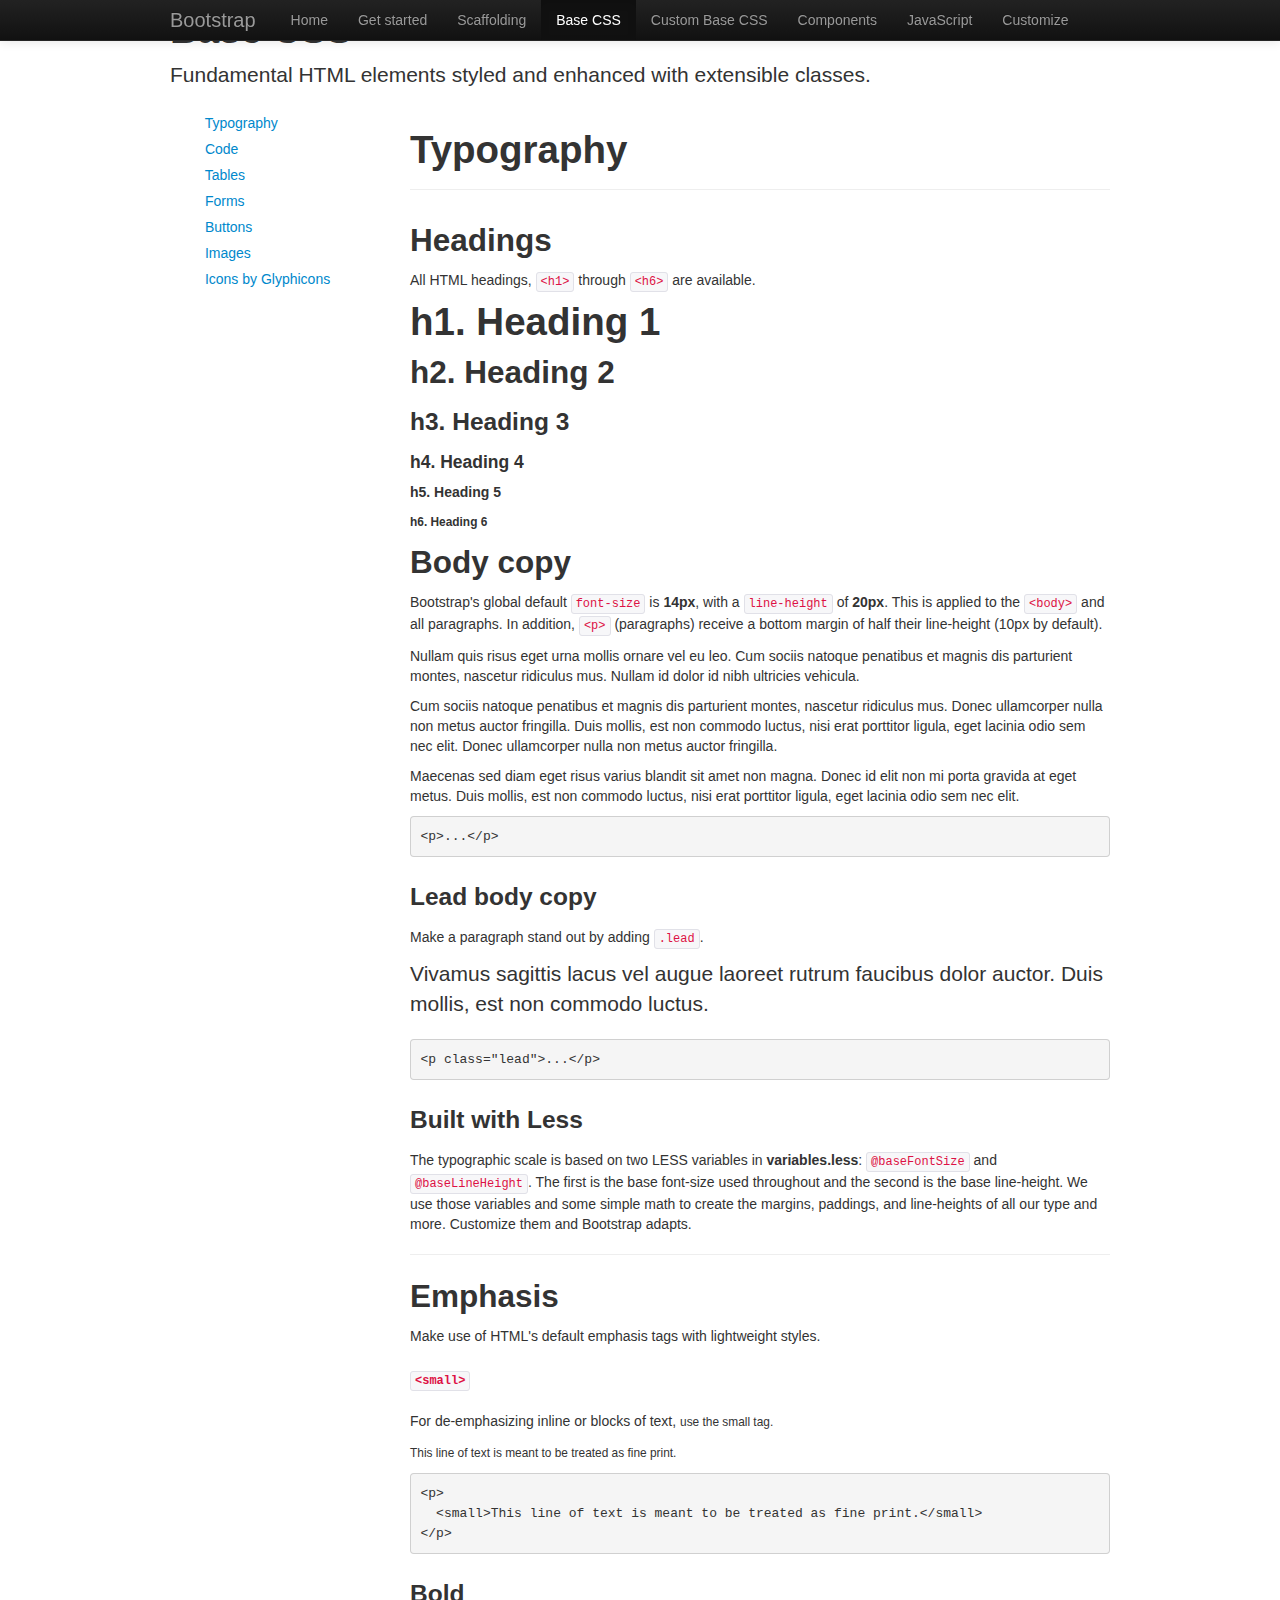
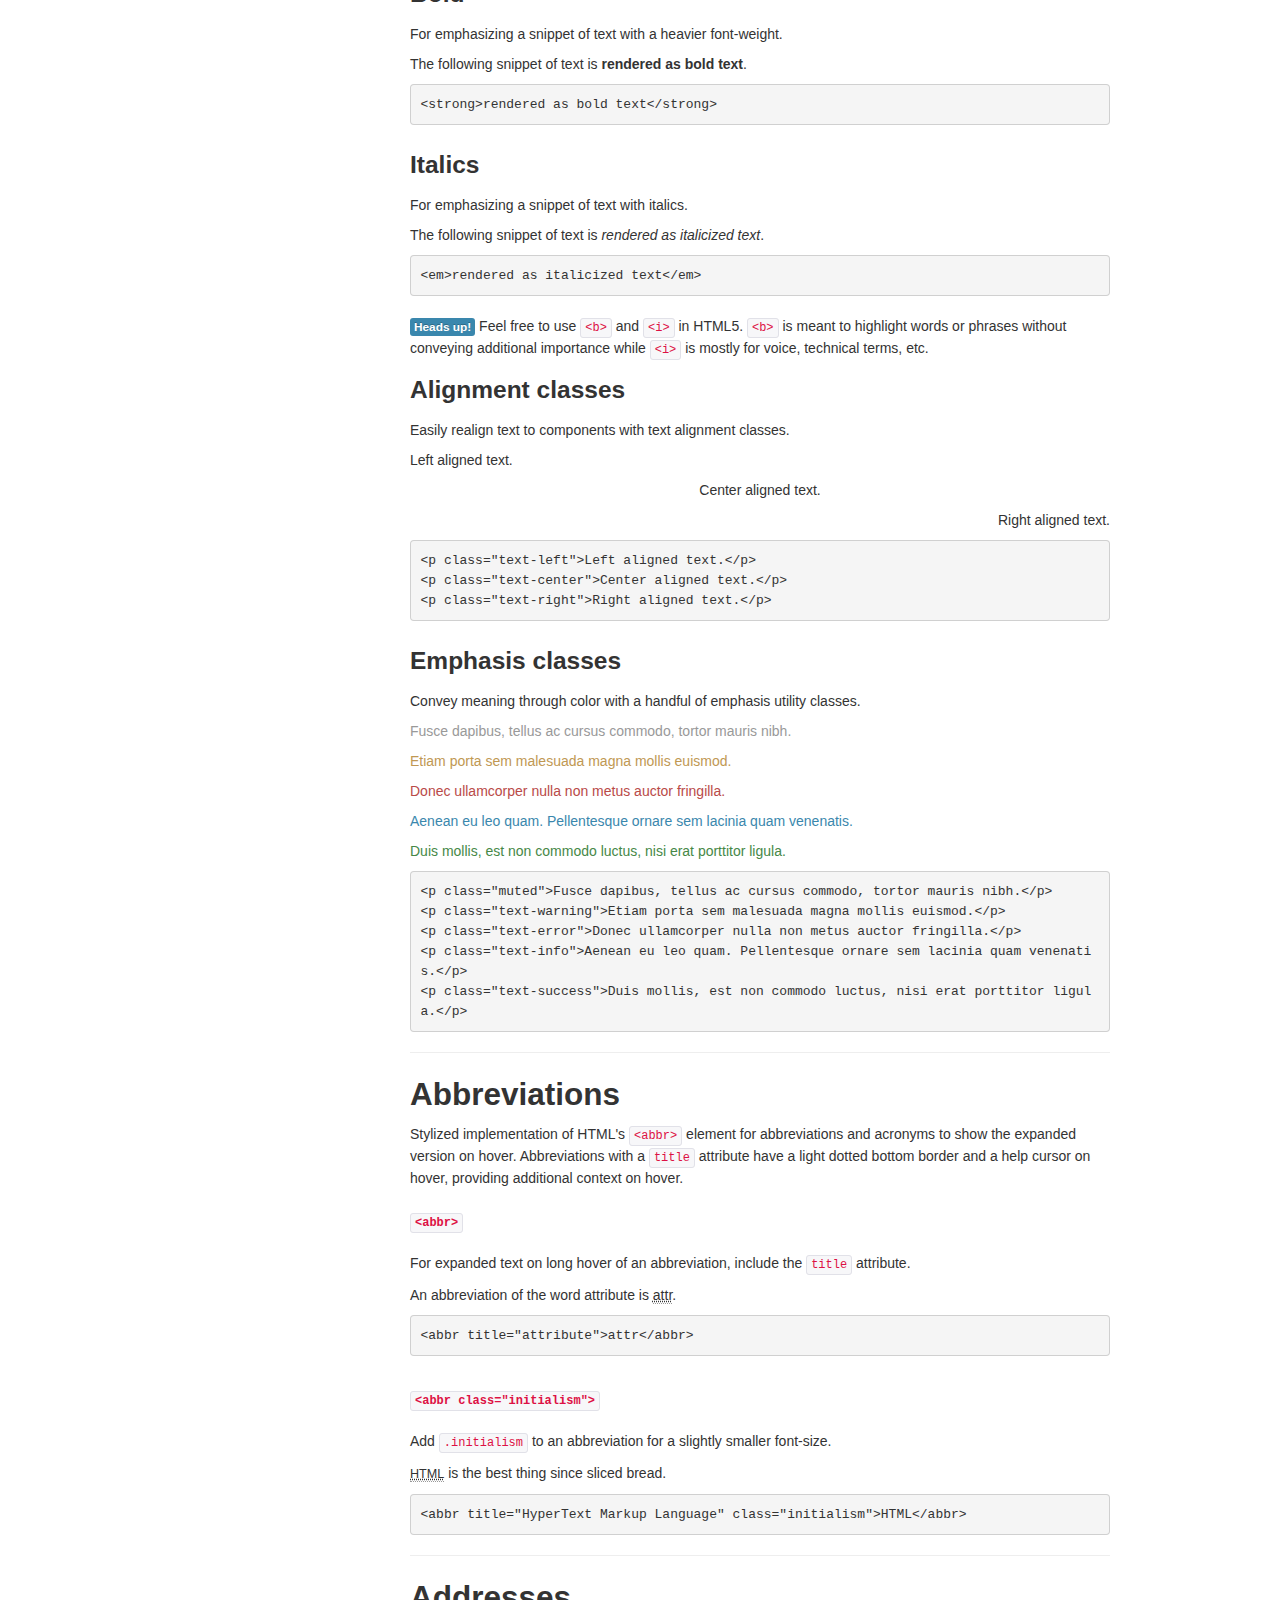
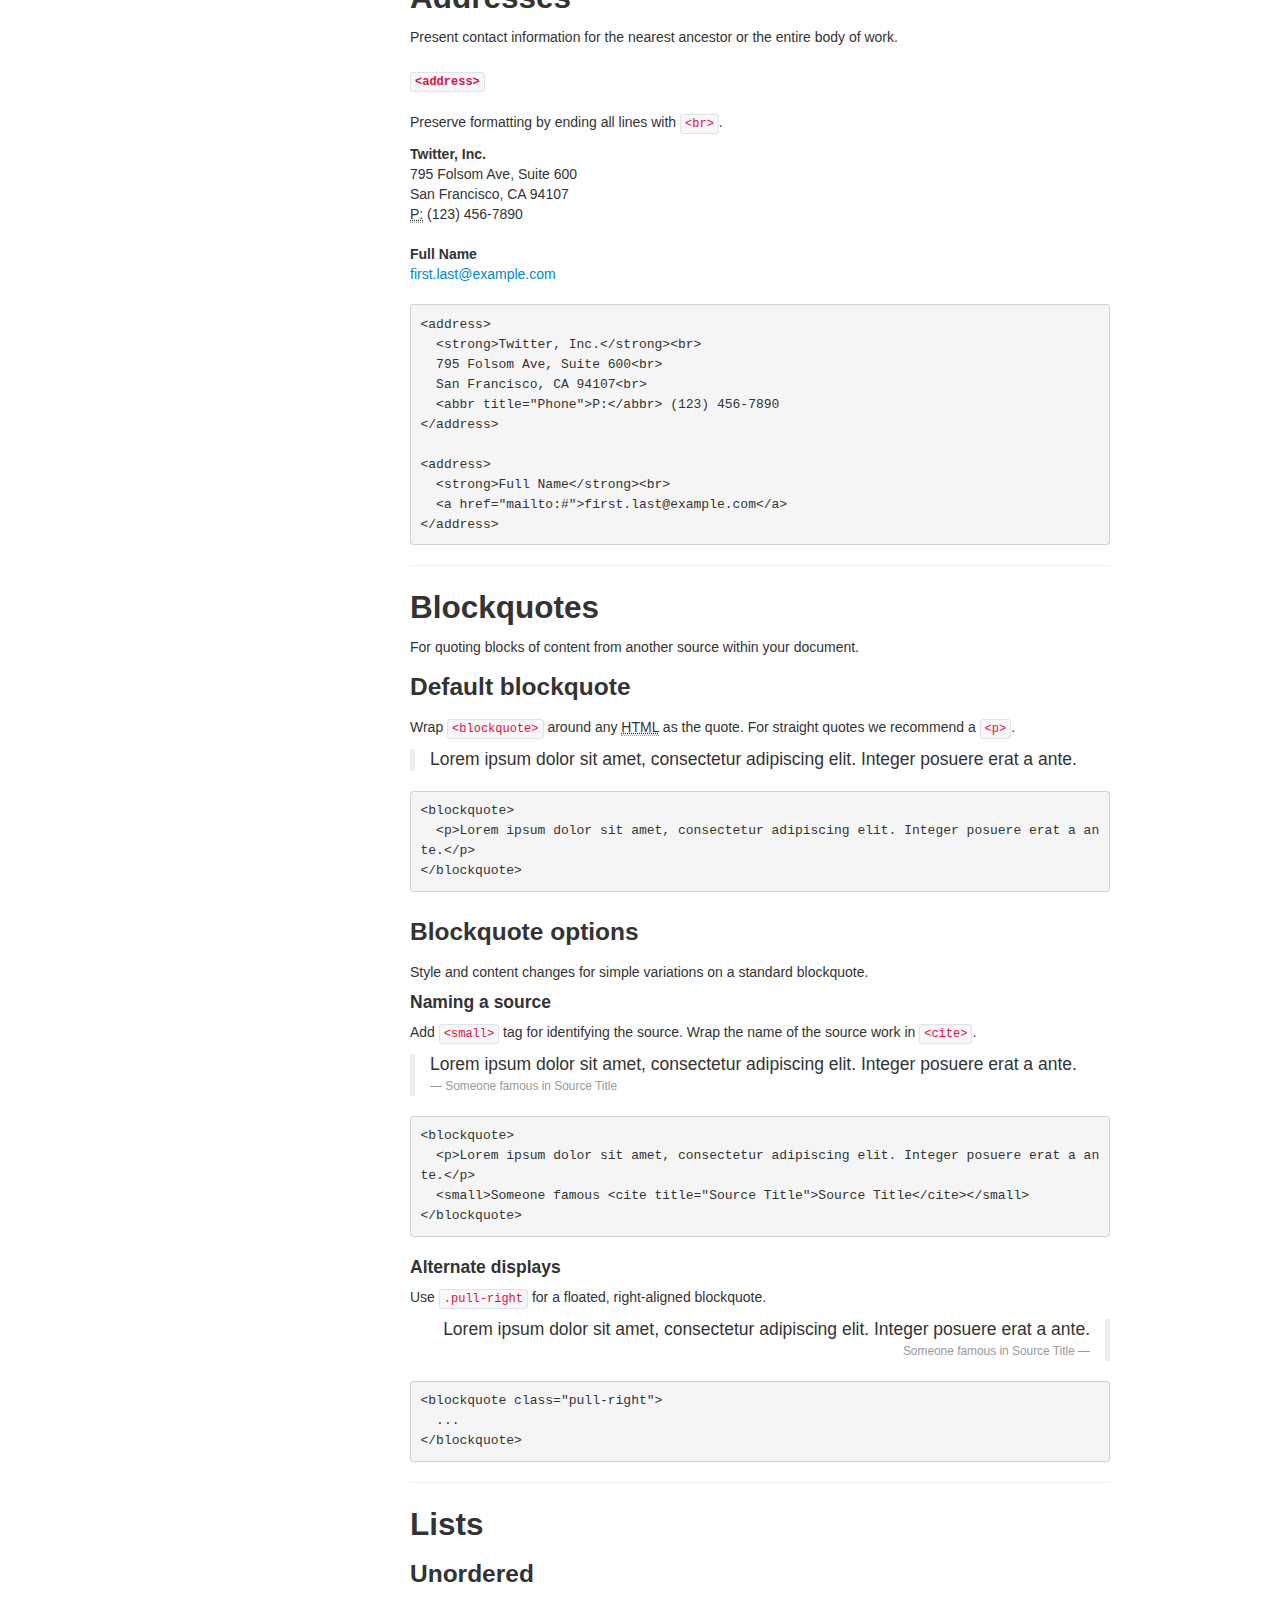
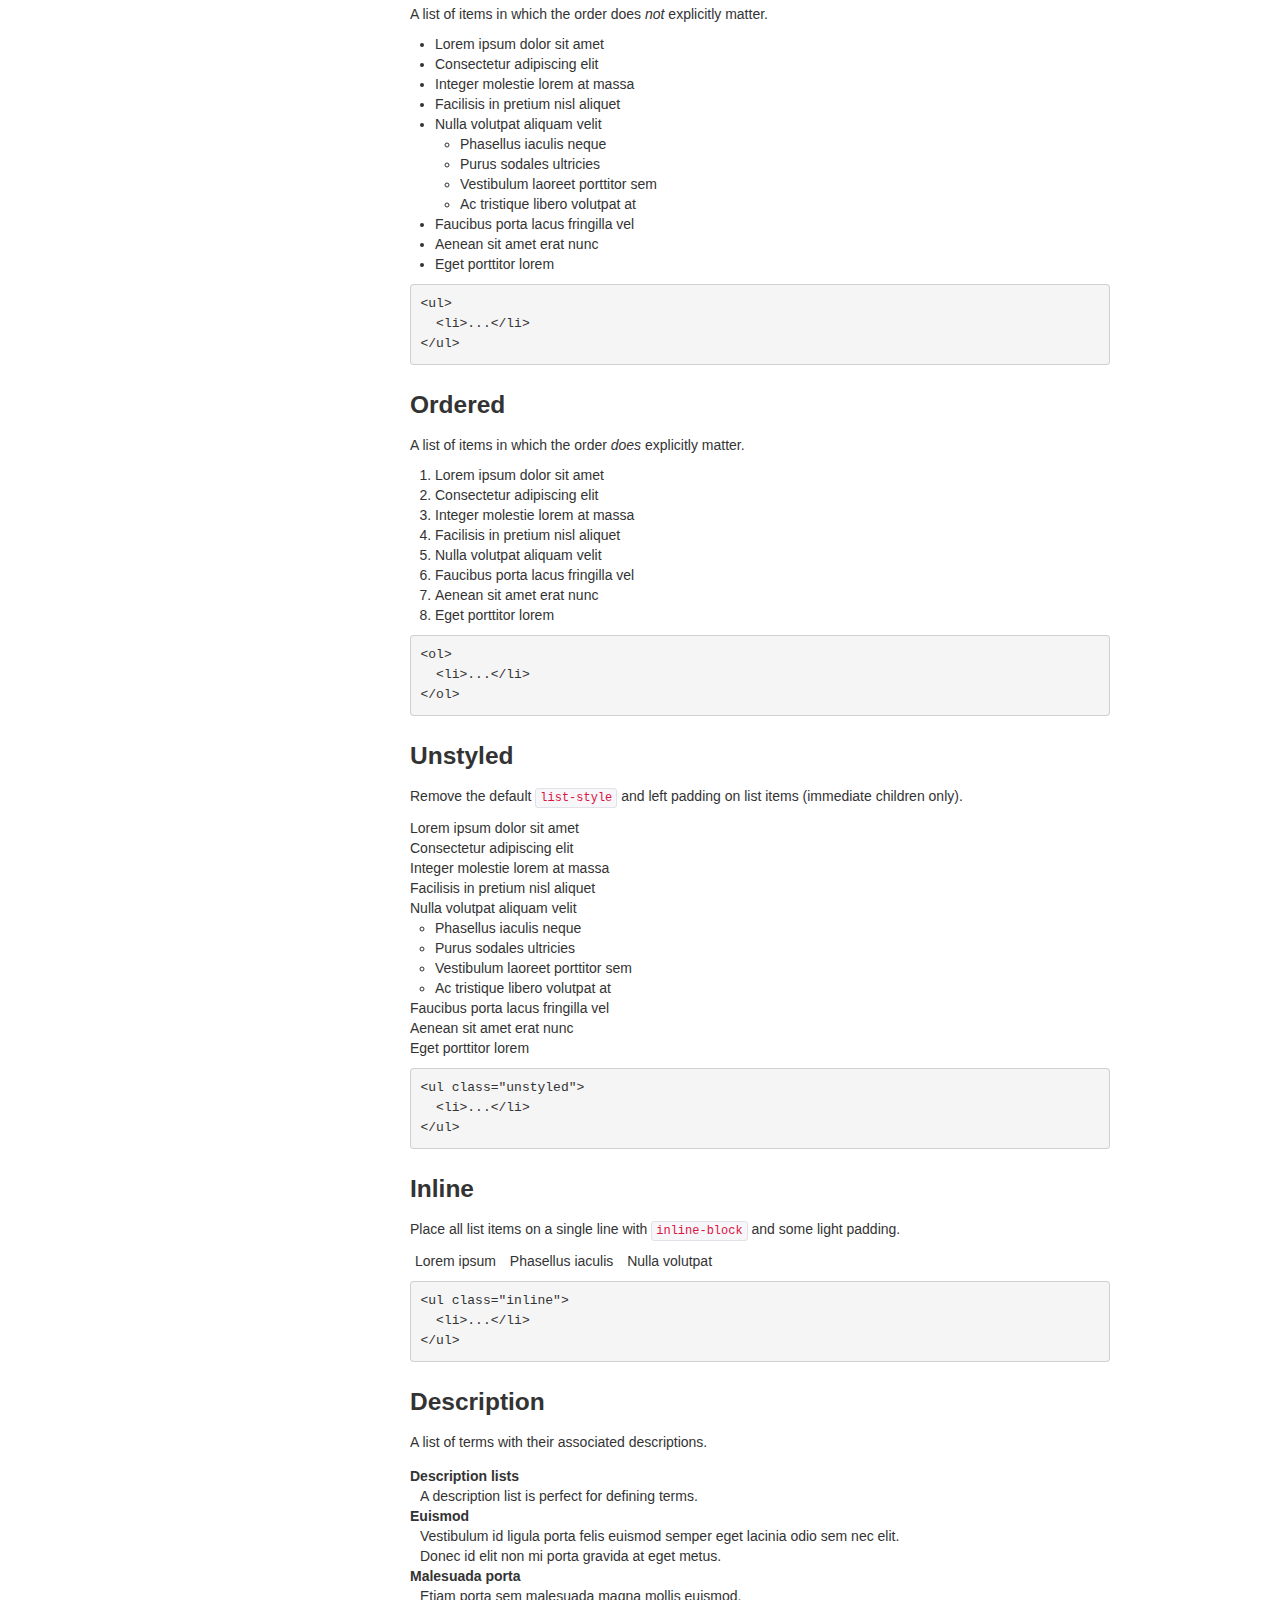
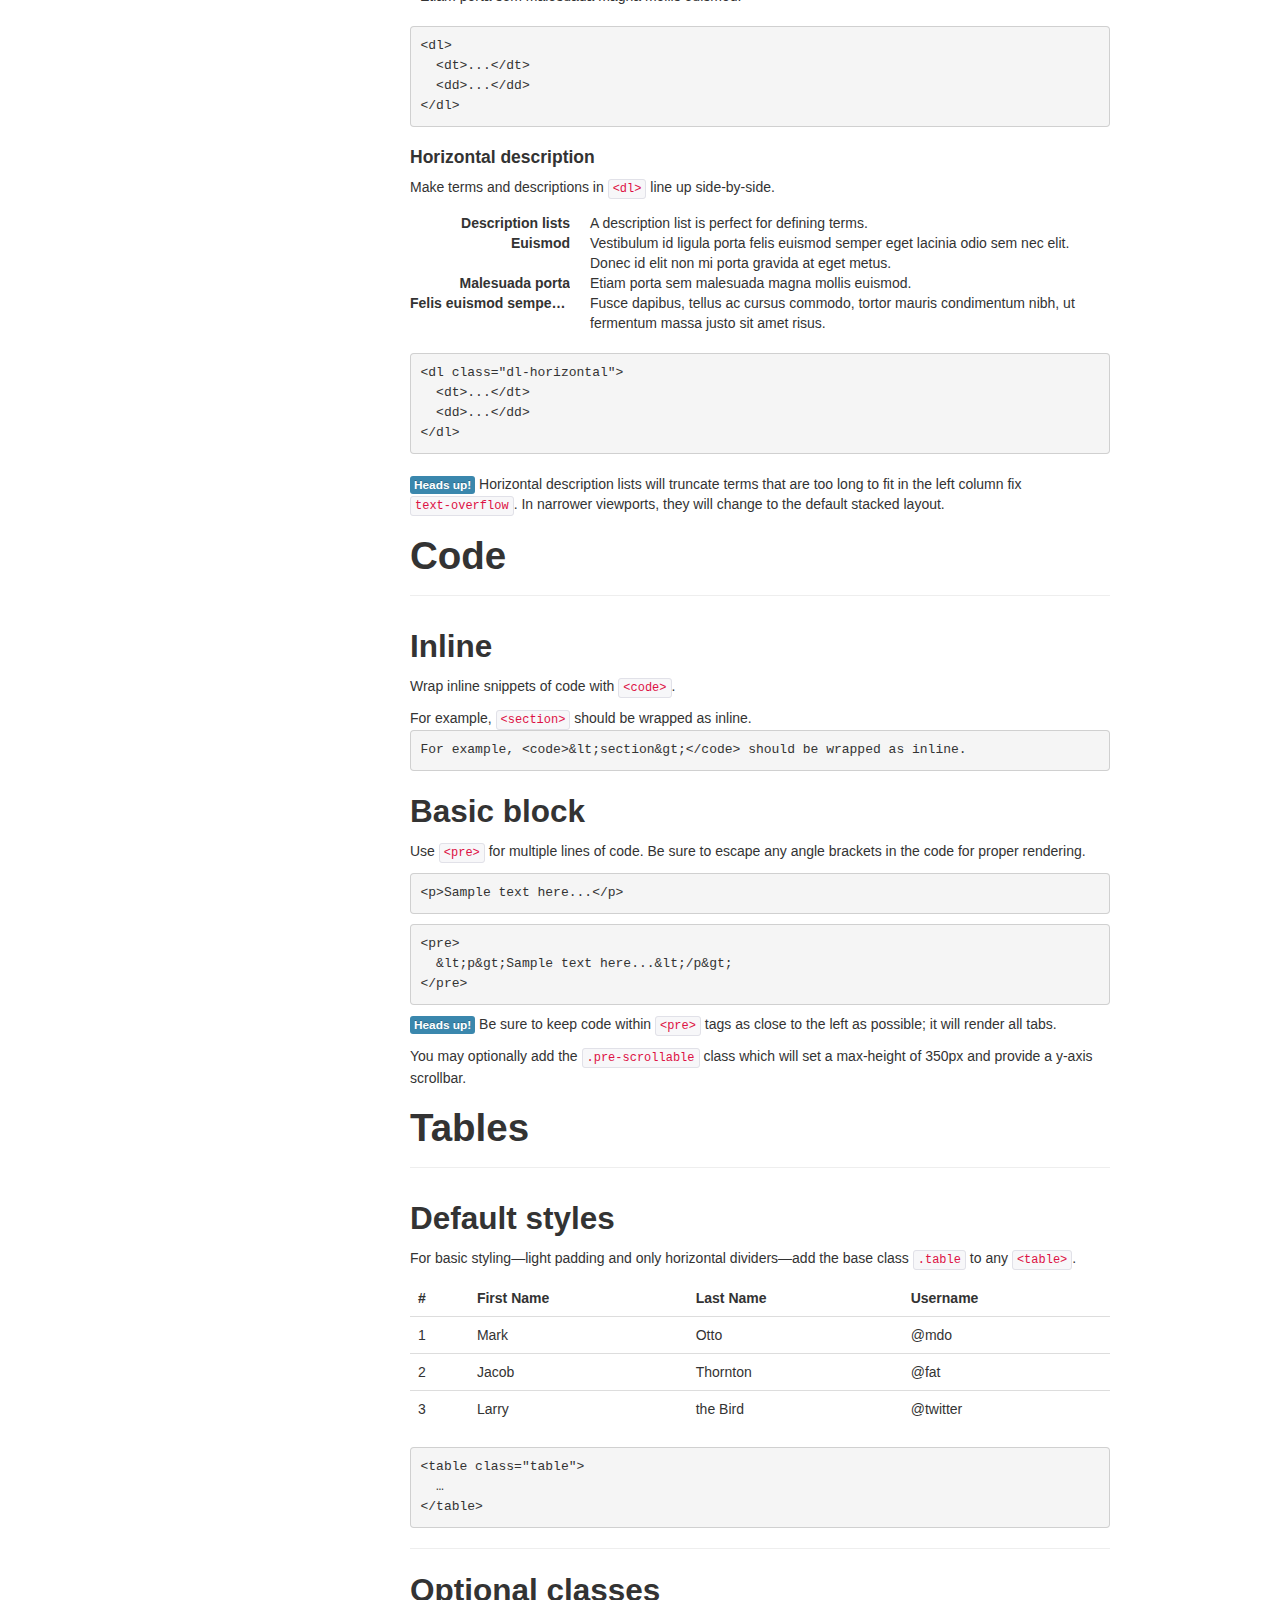
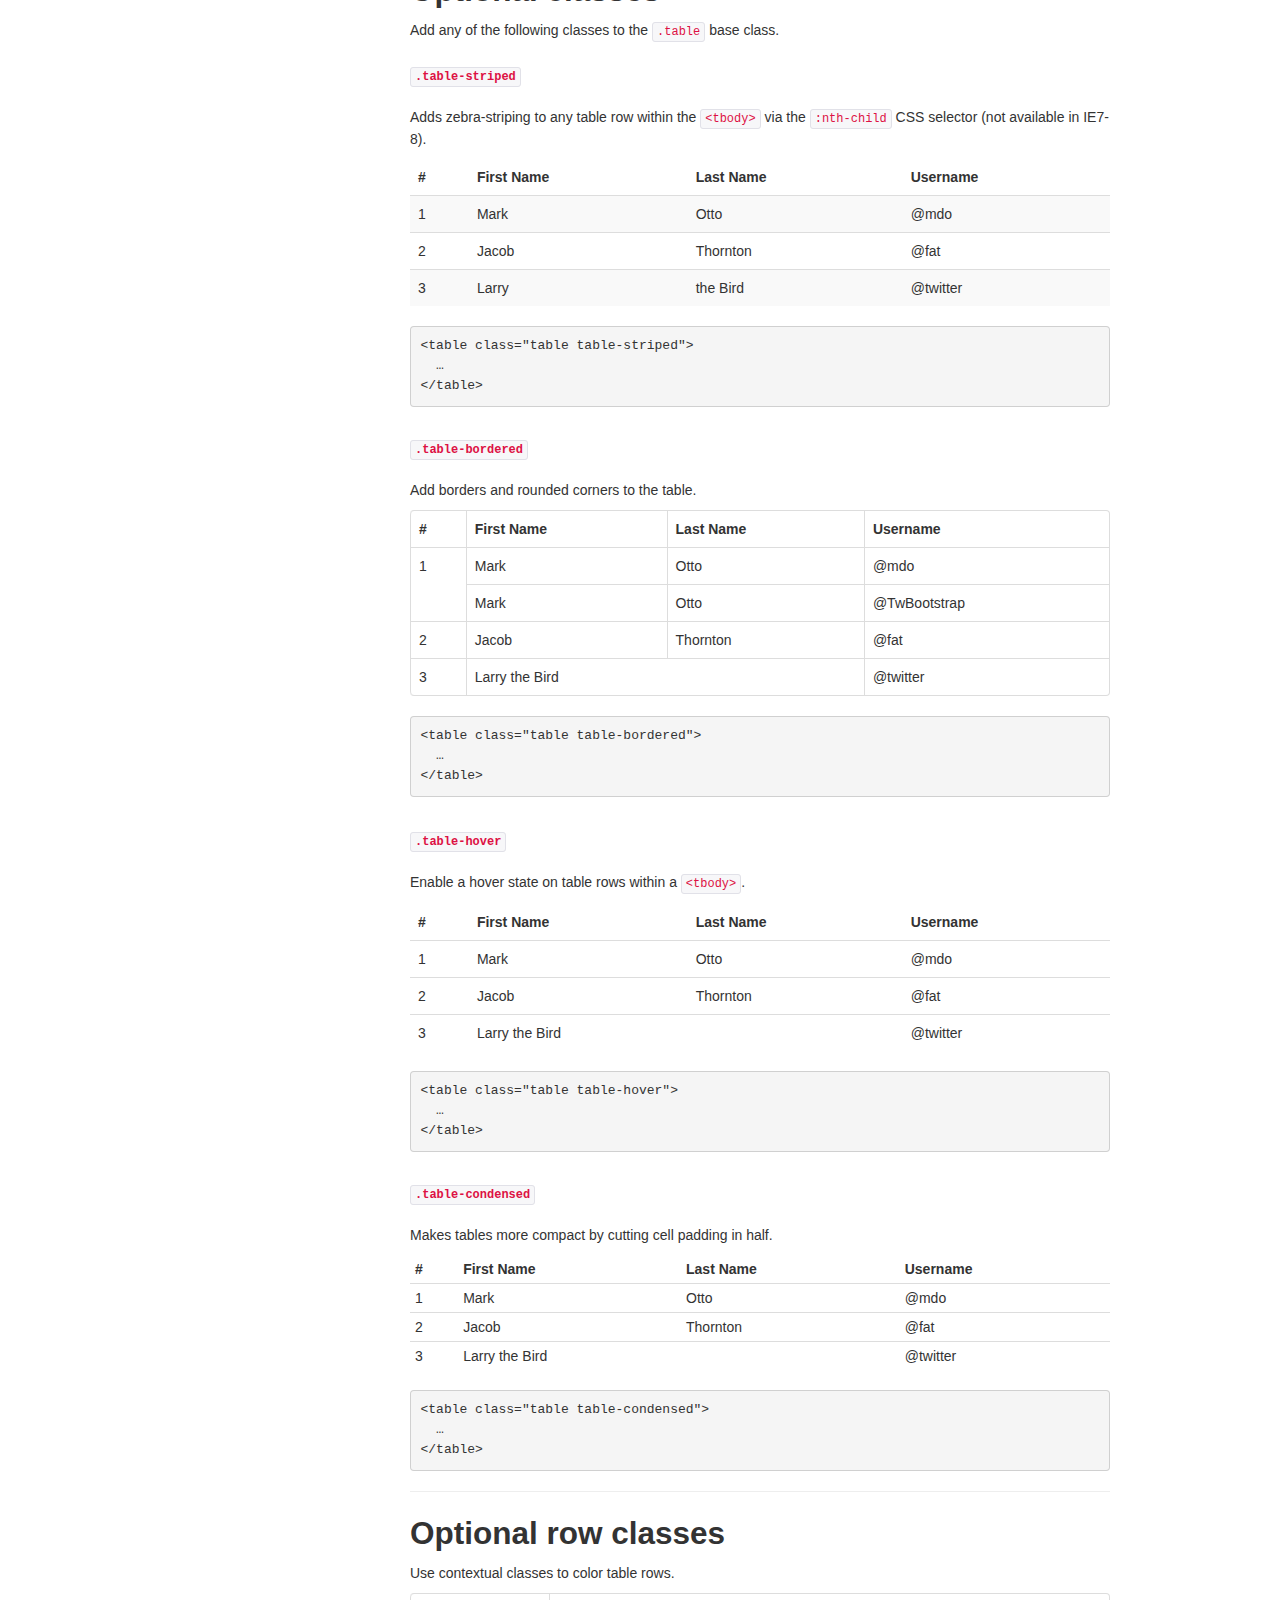
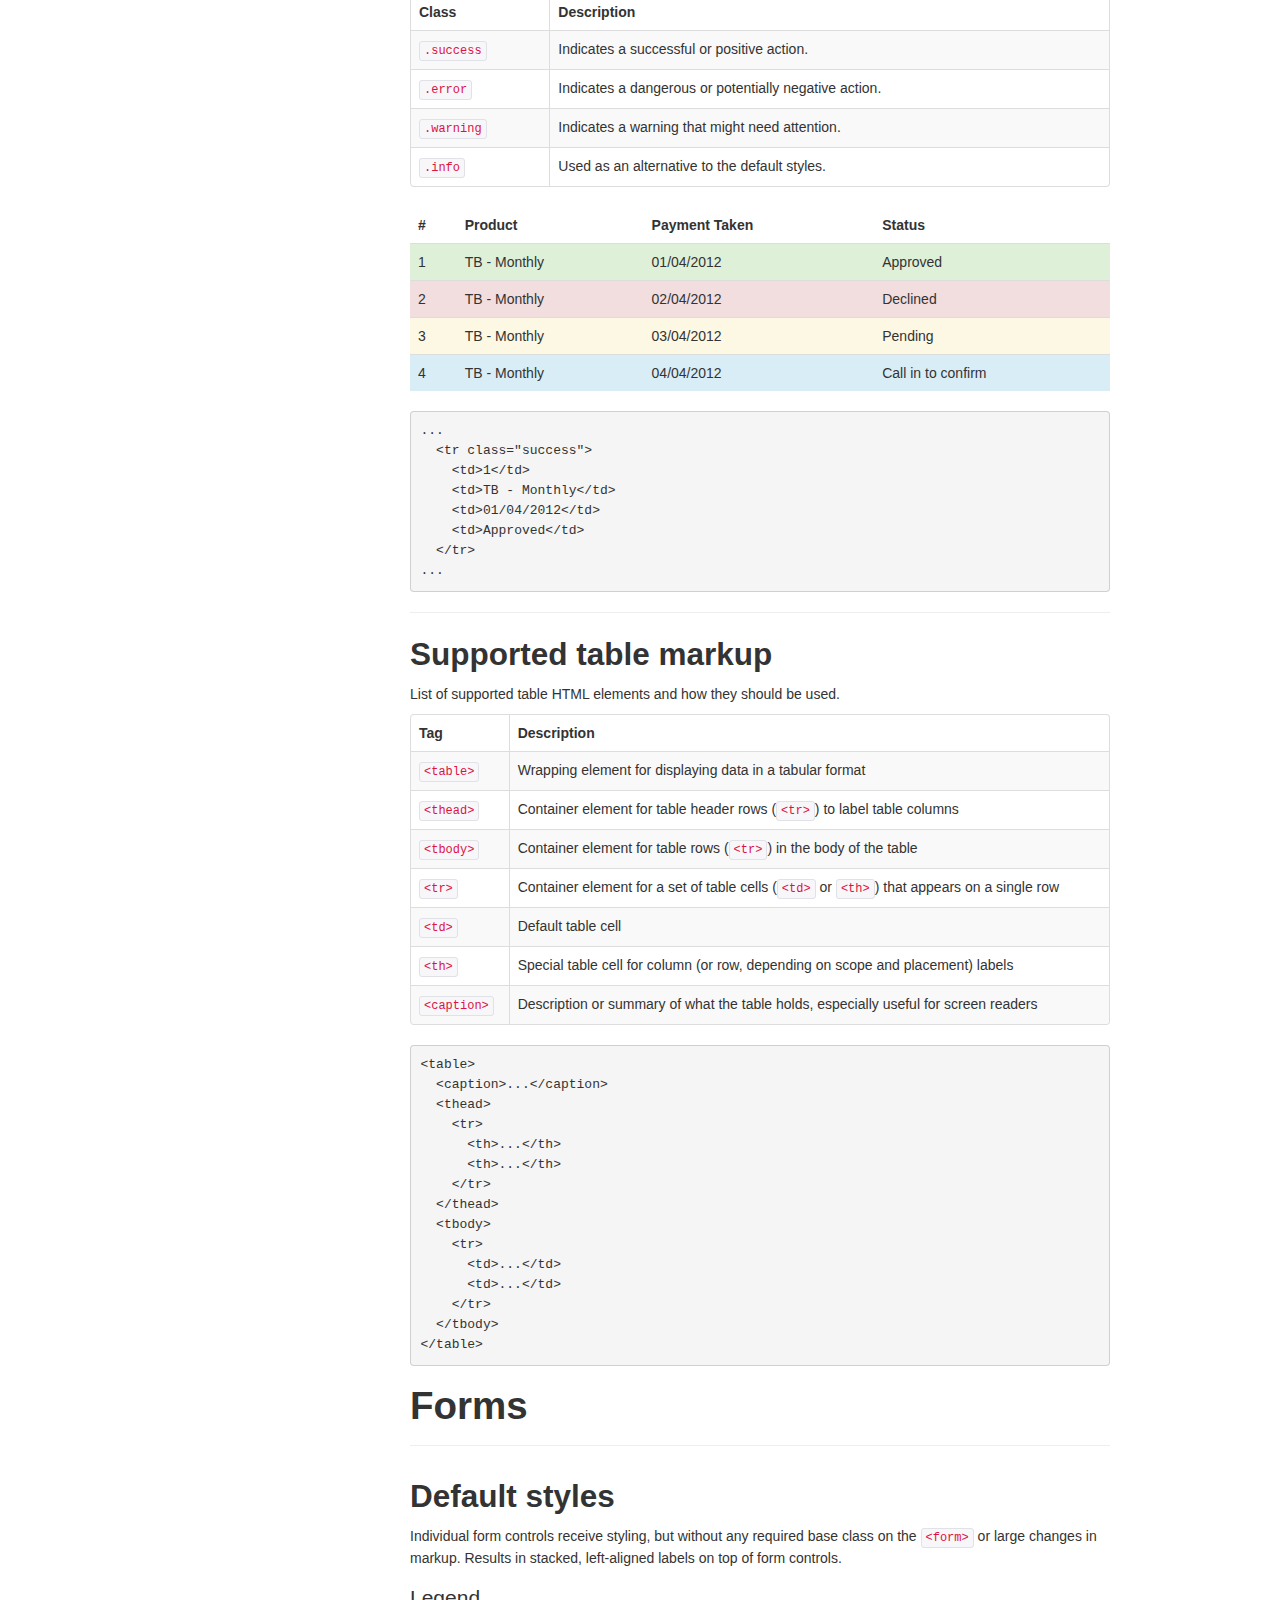
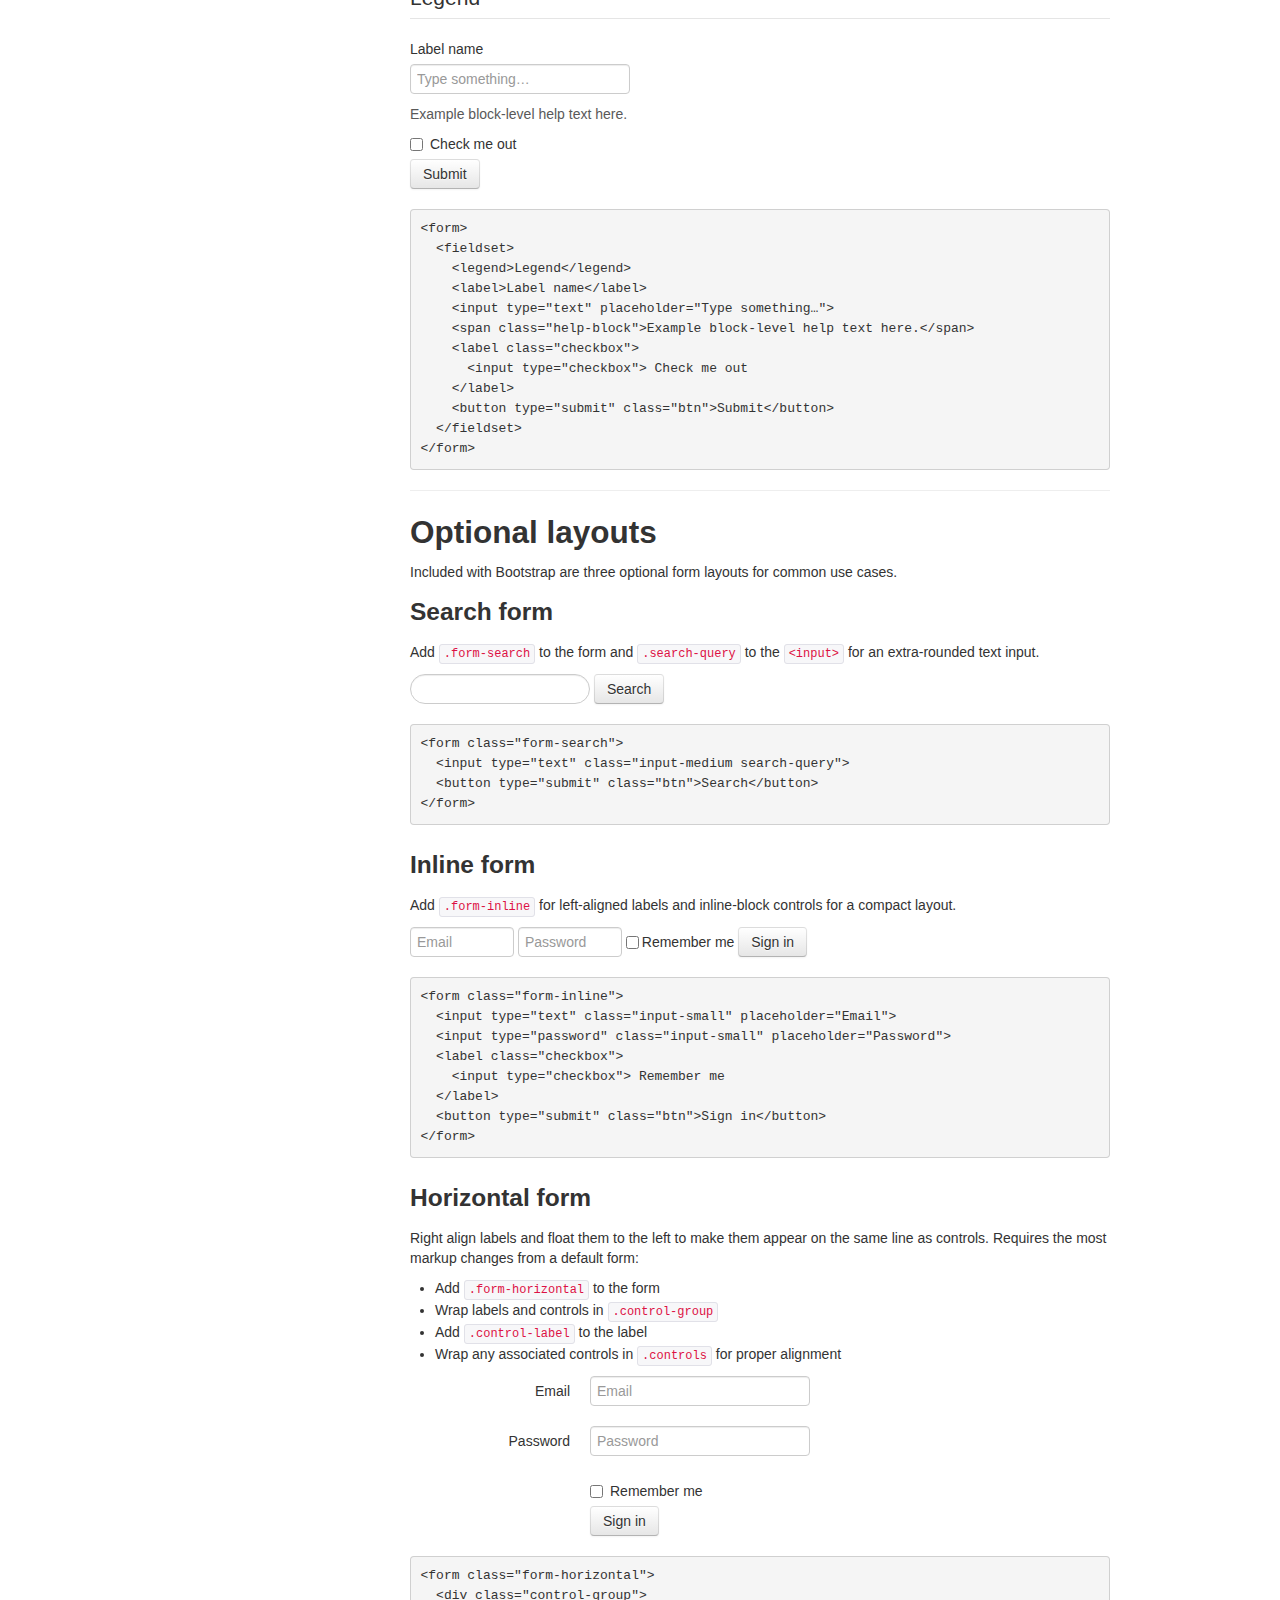
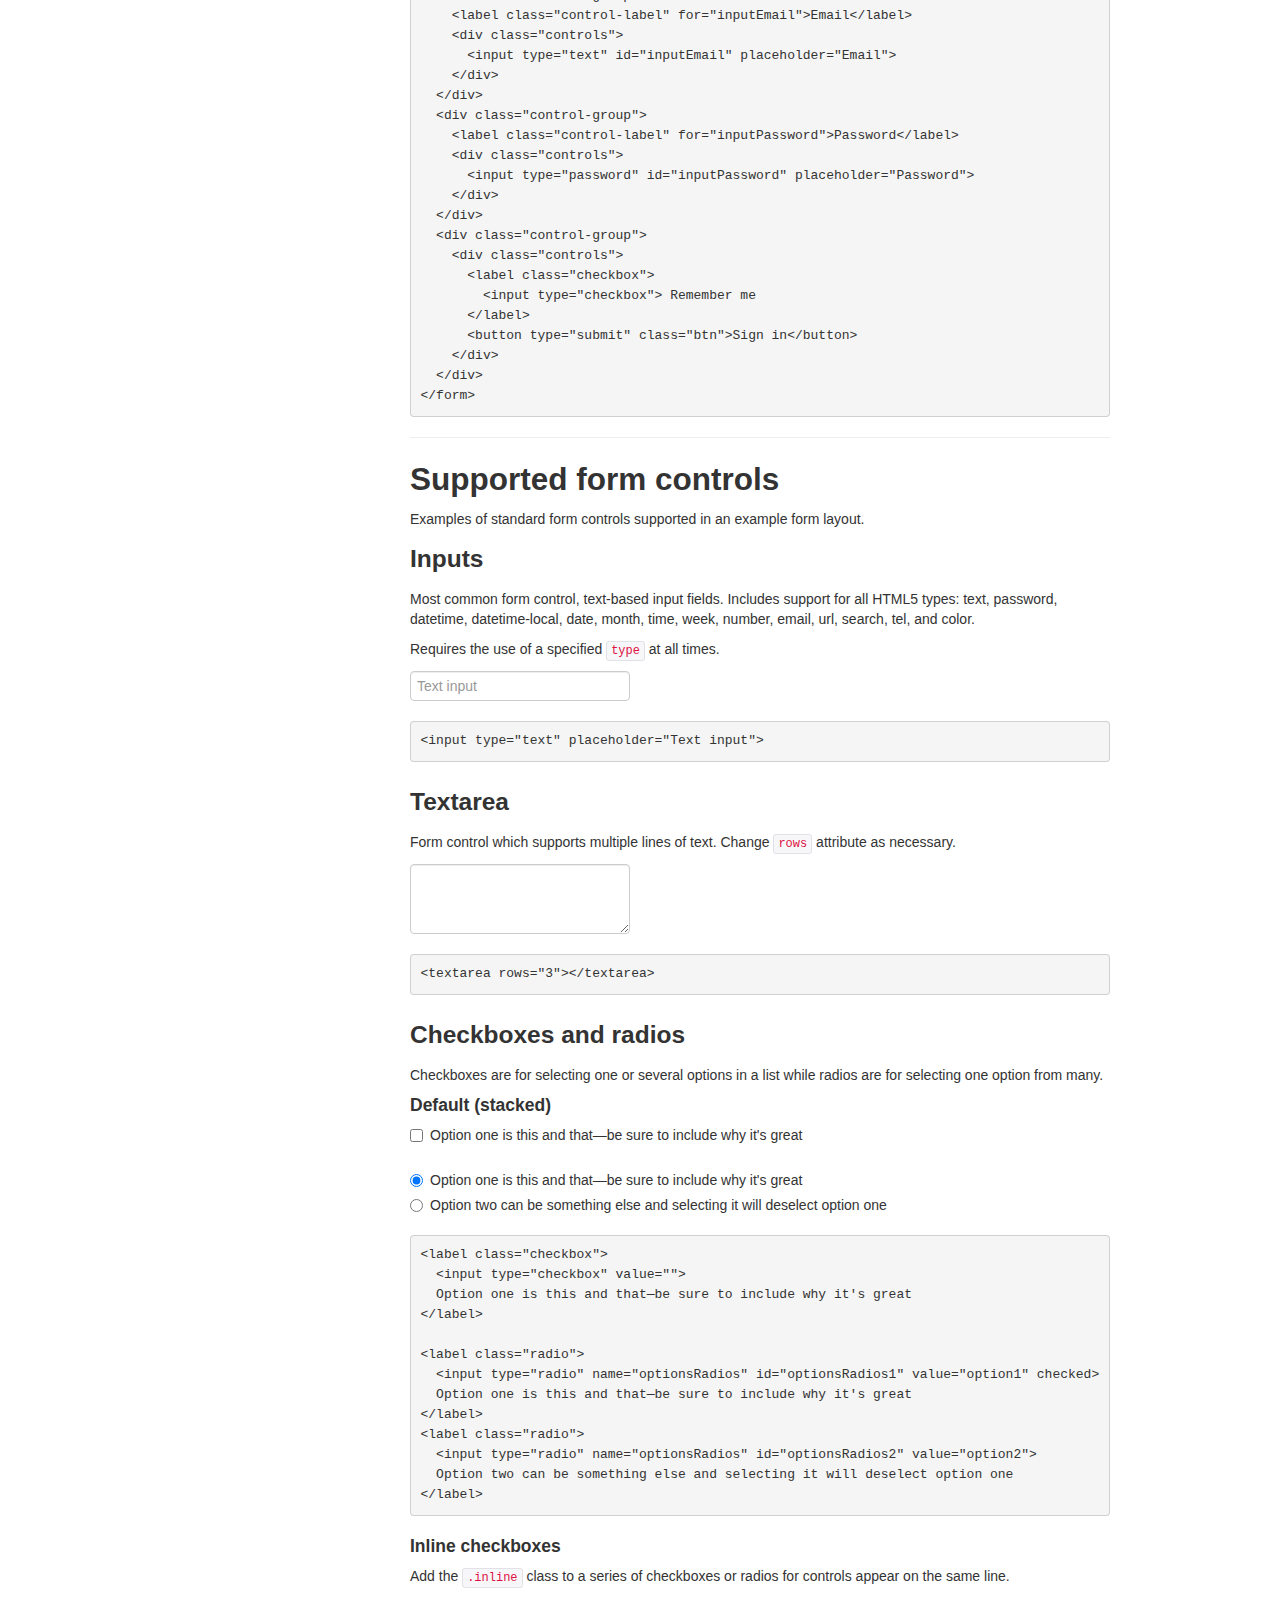
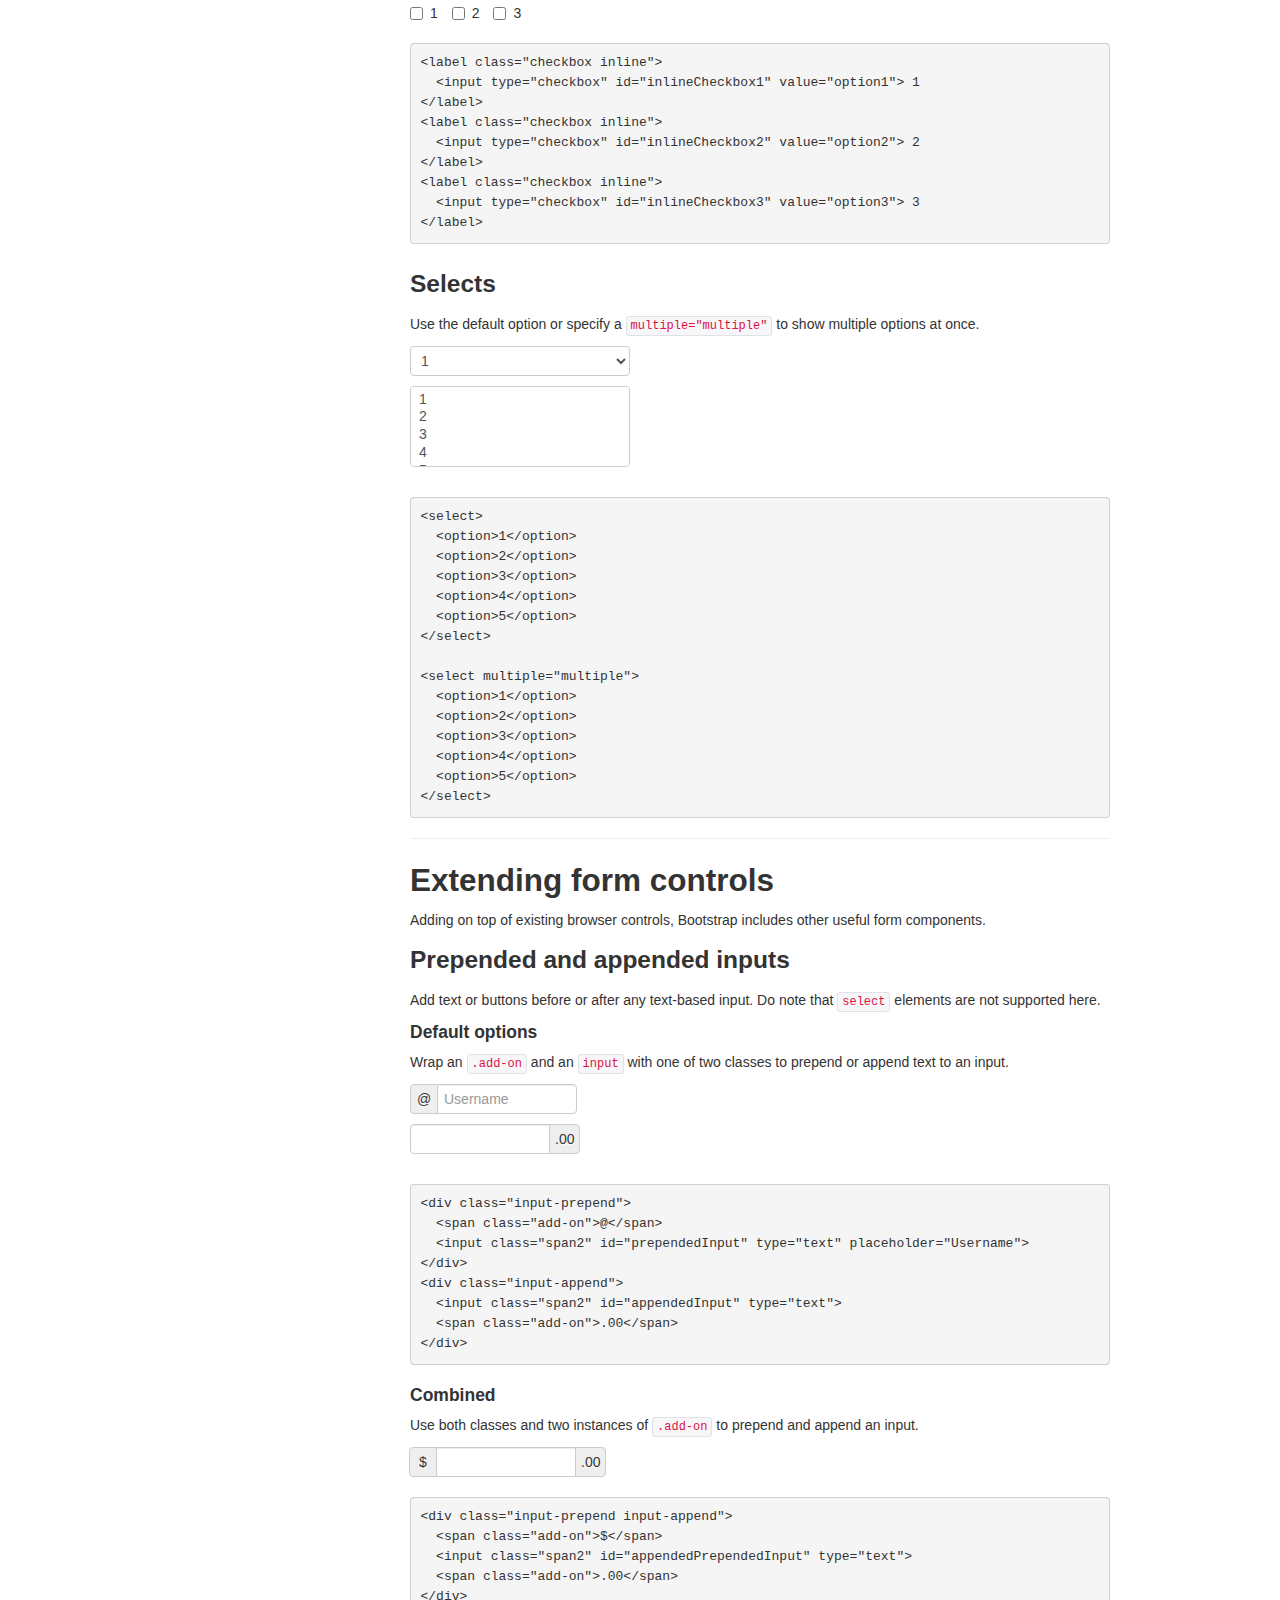
==== commit d647a2ec: "Compiled files after add the Aside Component." ====
--- a/docs/base-css.html
+++ b/docs/base-css.html
@@ -59,9 +59,6 @@
               </li>
               <li class="">
                 <a href="./components.html">Components</a>
-              </li>
-              <li class="">
-                <a href="./custom-components.html">Custom Components</a>
               </li>
               <li class="">
                 <a href="./javascript.html">JavaScript</a>
